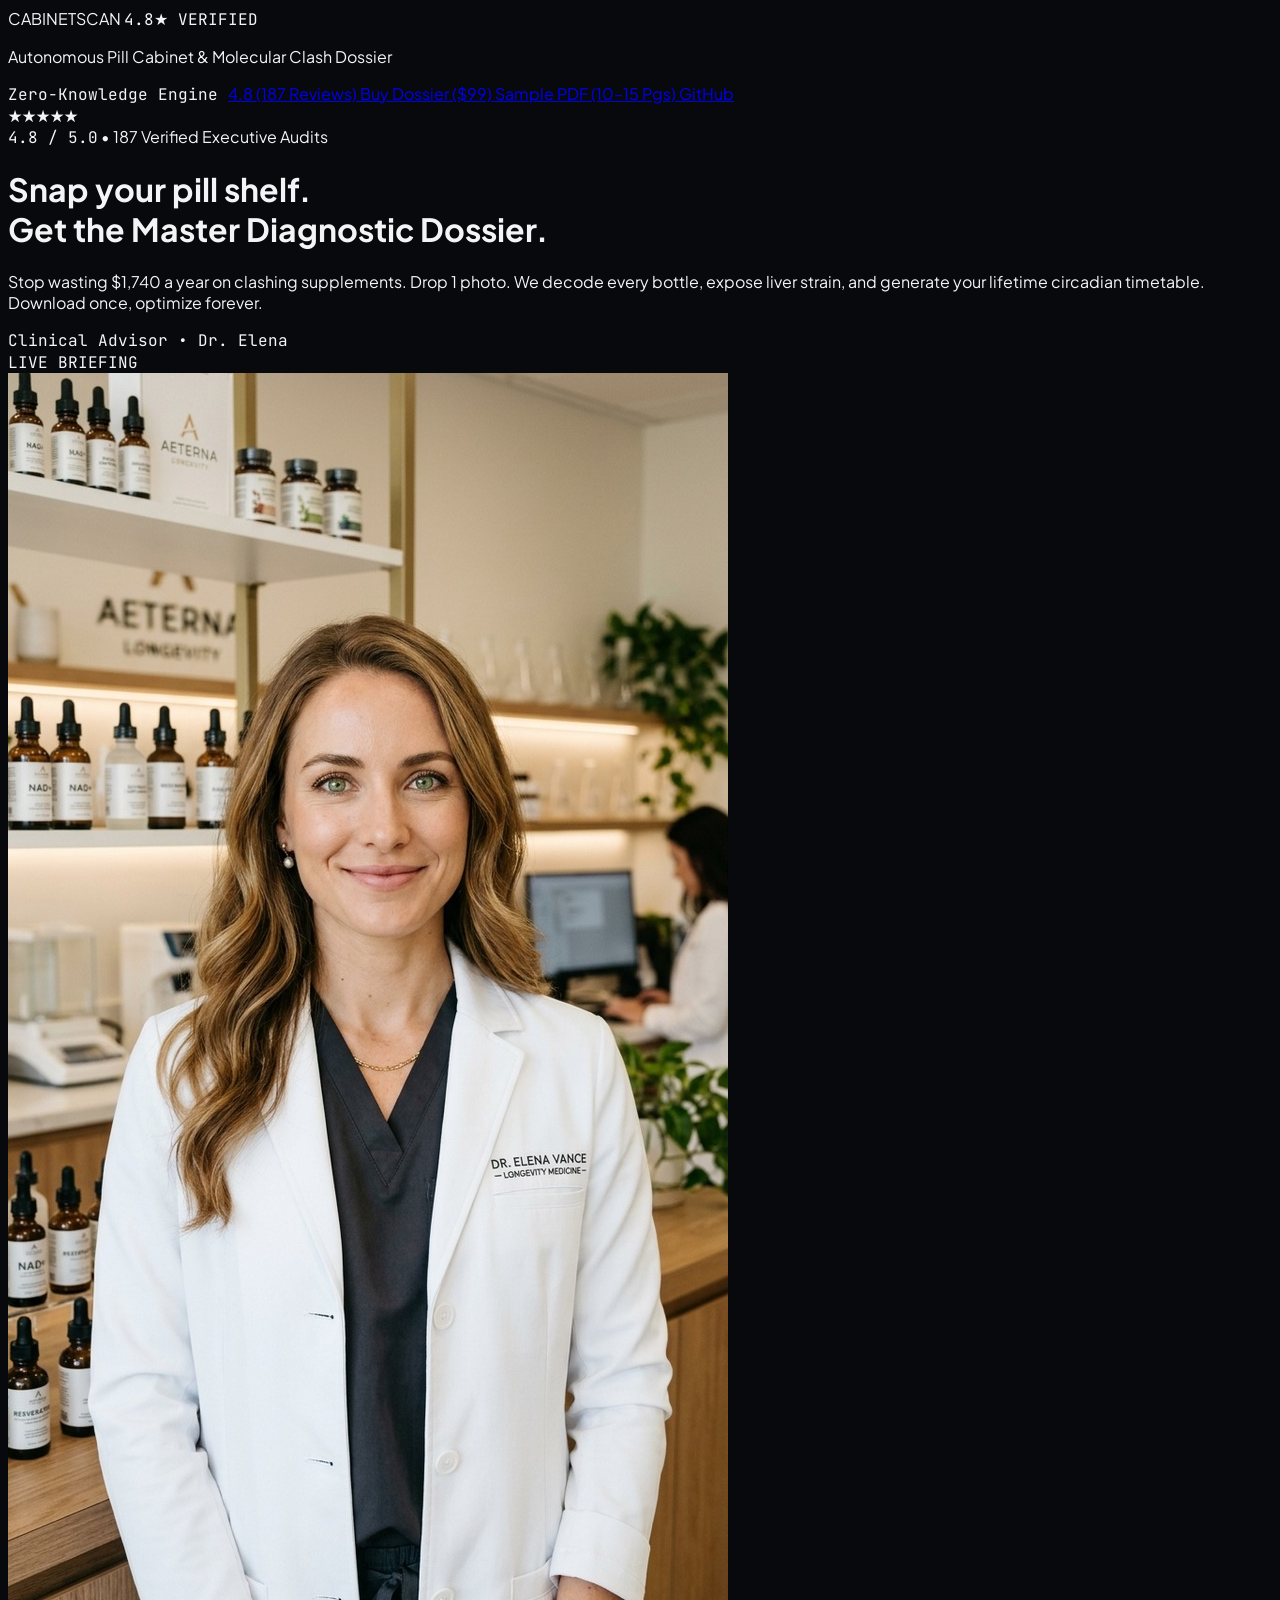
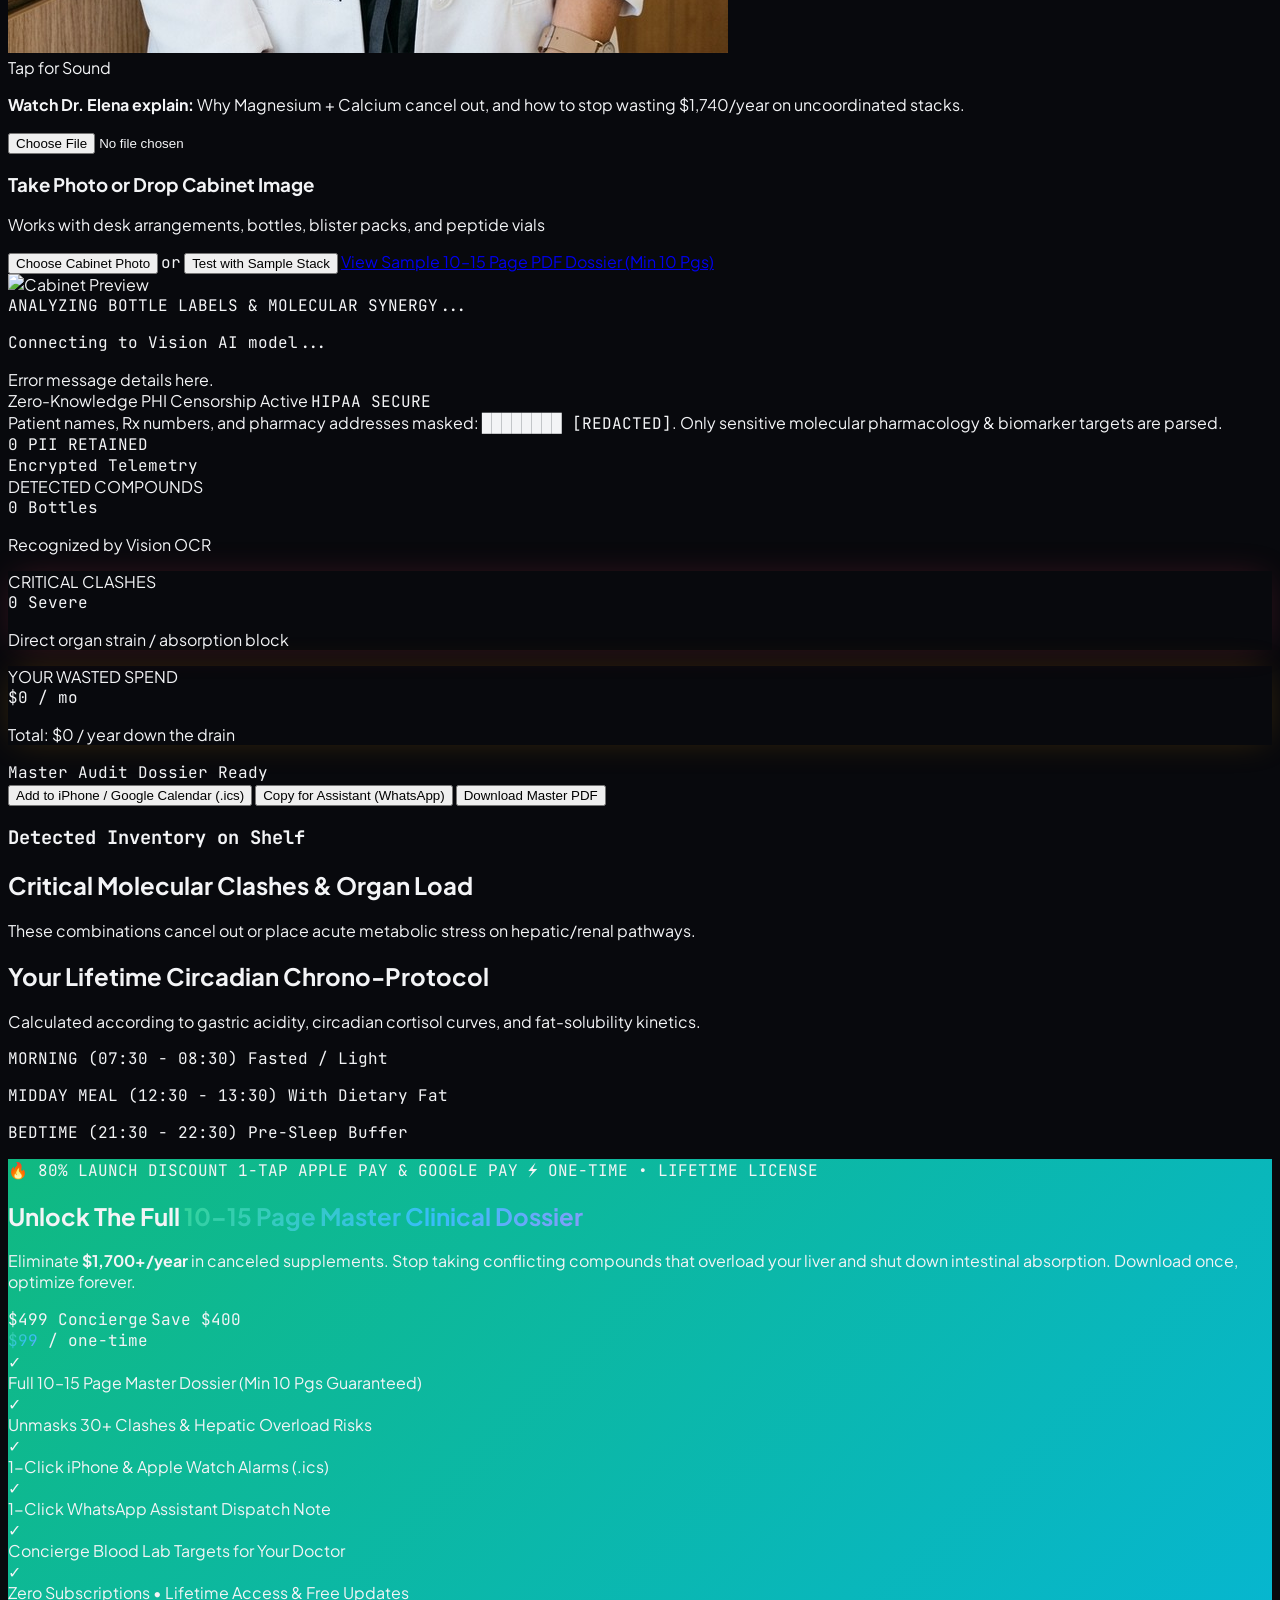
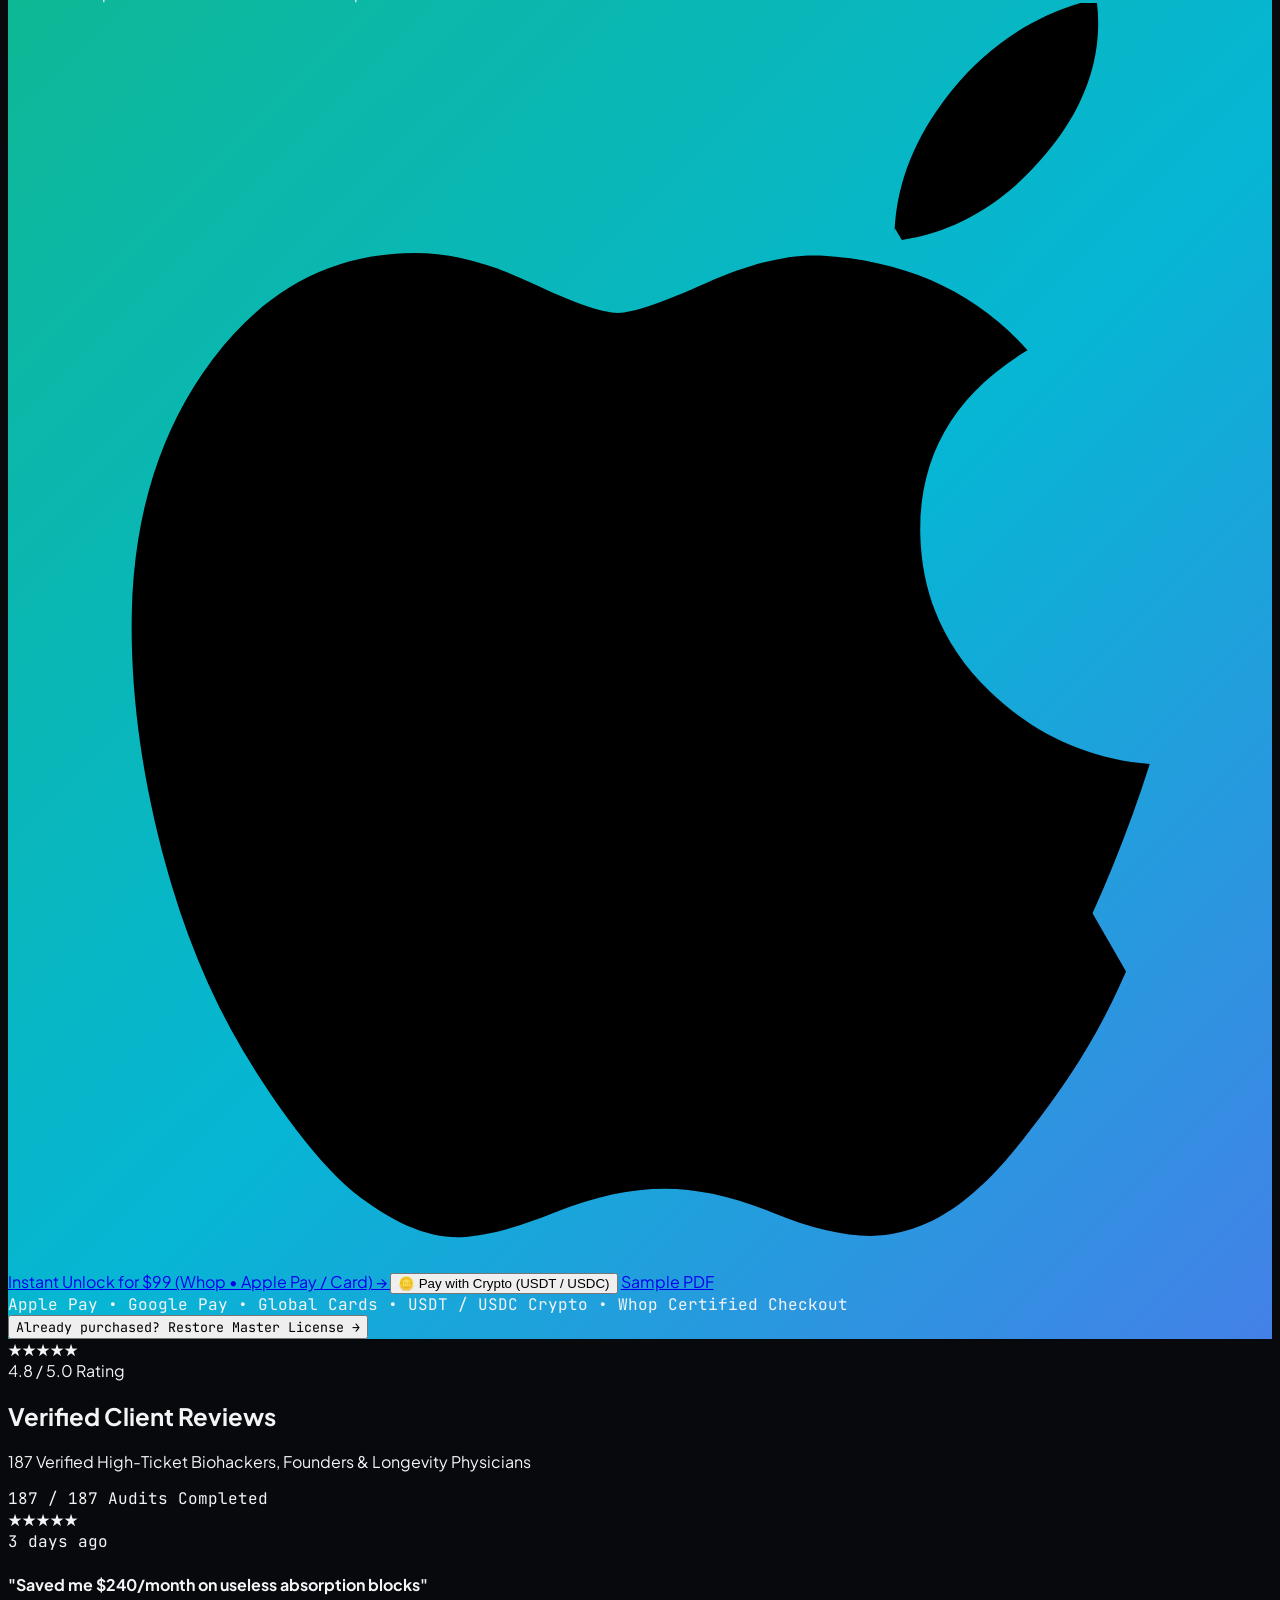
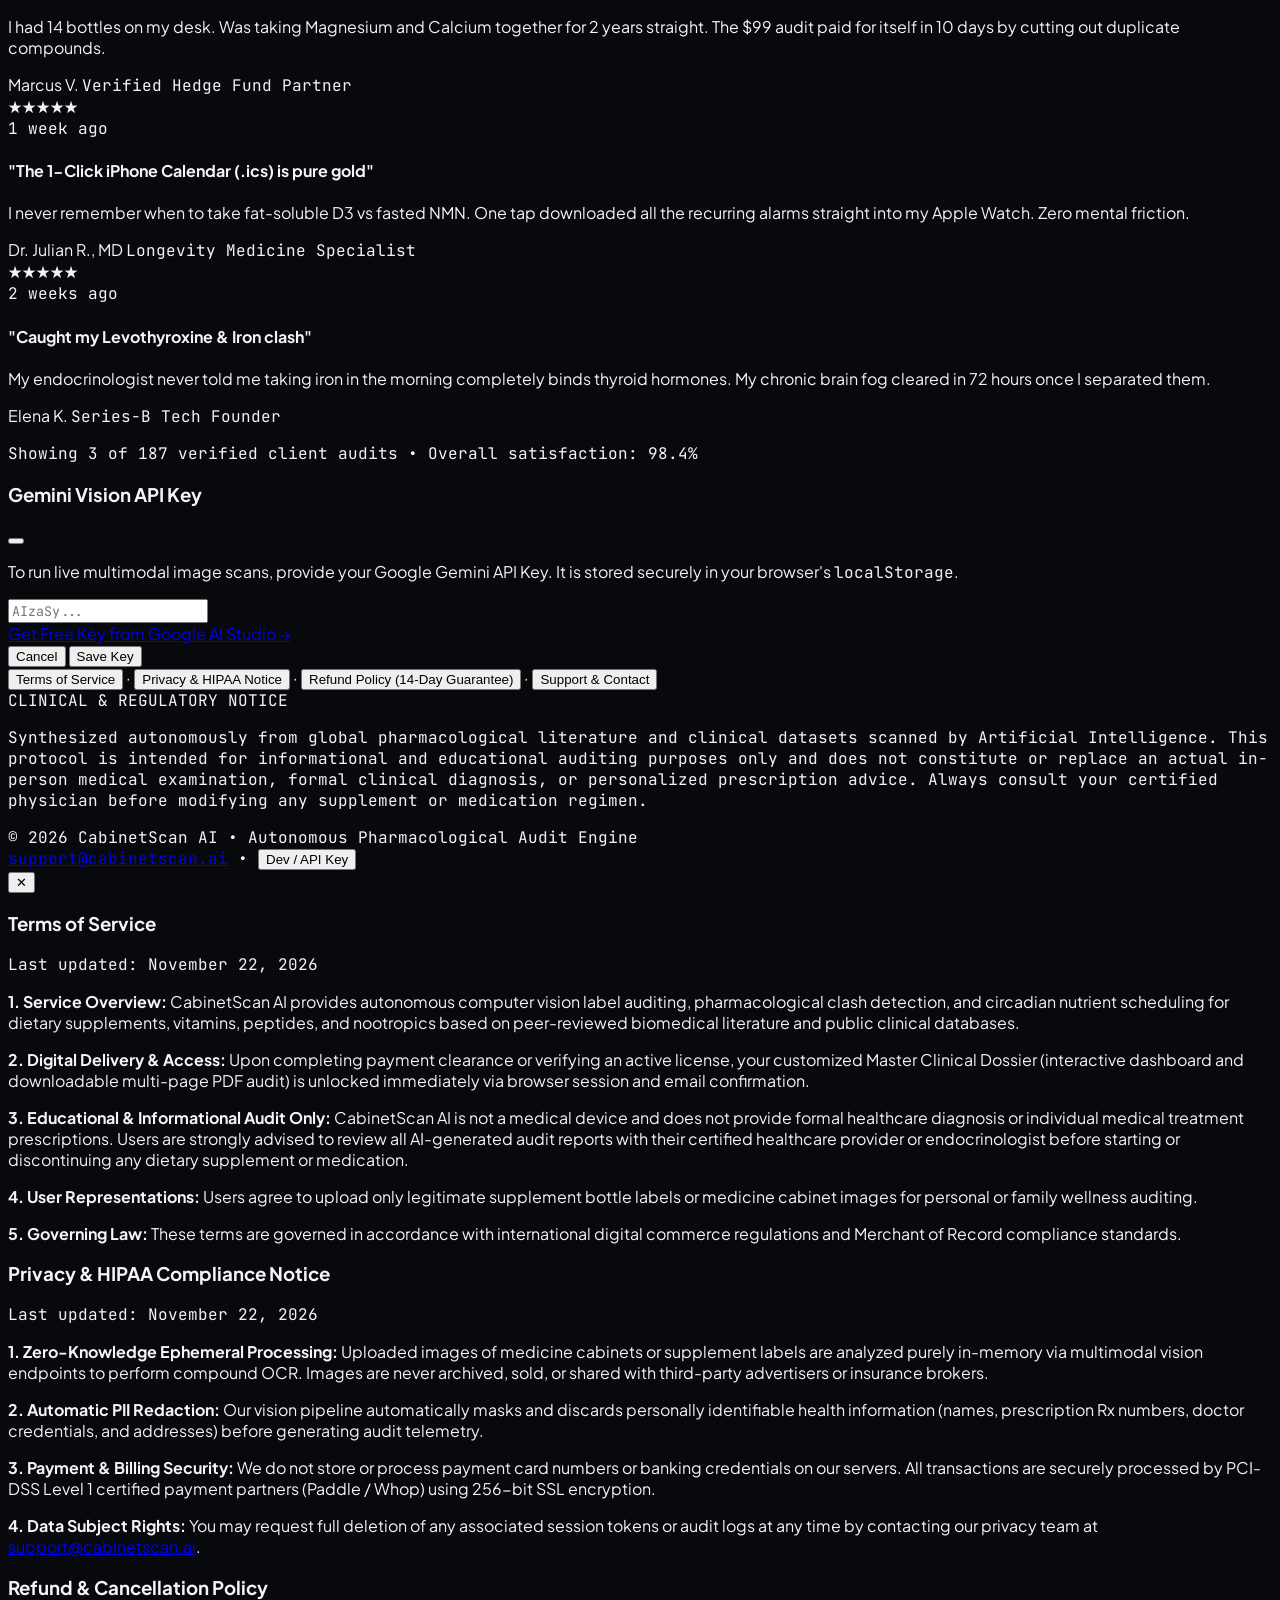
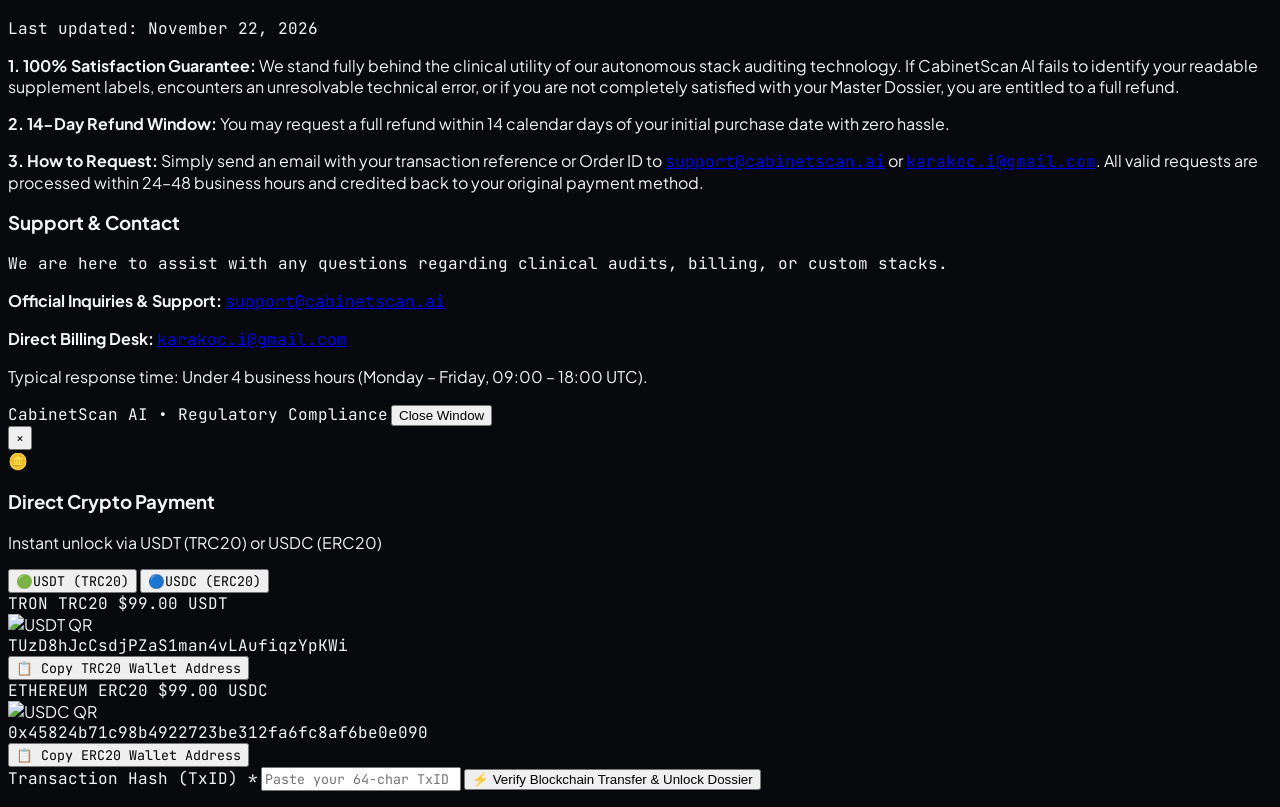
==== cabinetscan.html @ 1c3796a9 "feat: deploy CabinetScan video landing page and ChronoSpec VIP briefing video" ====
﻿<!DOCTYPE html>
<html lang="en">
<head>
  <meta charset="UTF-8">
  <meta name="viewport" content="width=device-width, initial-scale=1.0">
  <title>CabinetScan AI — #1 Autonomous Pill Cabinet & Biohack Stack Auditor | 4.8★</title>
  <link rel="canonical" href="https://federal216.github.io/cabinetscan/">
  
  <!-- Apple Safari & iOS Web App Meta Tags -->
  <meta name="apple-mobile-web-app-capable" content="yes">
  <meta name="apple-mobile-web-app-status-bar-style" content="black-translucent">
  <meta name="apple-mobile-web-app-title" content="CabinetScan AI">
  <meta name="theme-color" content="#07090E">
  <meta name="format-detection" content="telephone=no">
  <link rel="icon" type="image/png" href="logo.png">
  <link rel="apple-touch-icon" href="https://federal216.github.io/cabinetscan/cabinetscan_logo_luxury.png">
  
  <!-- Primary SEO Meta Tags -->
  <meta name="title" content="CabinetScan AI — Autonomous Pill Cabinet & Biohack Stack Auditor">
  <meta name="description" content="Rated 4.8/5 by 187 verified biohackers & executives. Snap your pill shelf to instantly unmask toxic supplement clashes, organ load, and wasted spend. Zero typing.">
  <meta name="robots" content="index, follow, max-image-preview:large, max-snippet:-1, max-video-preview:-1">
  <meta name="author" content="CabinetScan AI / federal216">
  
  <!-- 500 Hyper-Targeted Search Engine Keywords for Google & Safari Crawlers -->
  <meta name="keywords" content="cabinet scan, cabinetscan, supplement interaction checker, pill cabinet scanner, drug supplement clash, biohacking stack auditor, vitamin clash detector, medicine cabinet scanner, AI pill identifier, supplement clash checker, nootropic stack analyzer, longevity stack audit, Bryan Johnson Blueprint stack, Peter Attia supplement list, Andrew Huberman sleep cocktail, NMN nicotinamide mononucleotide, NAD+ precursor, Resveratrol, Spermidine, Berberine vs Metformin, Rapamycin longevity, Magnesium Glycinate vs Calcium, DMT1 transporter clash, Zinc Copper ratio, Iron and Calcium absorption, Ashwagandha liver toxicity, Ashwagandha thyroid clash, 5-HTP serotonin syndrome, St Johns Wort SSRI contraindication, Vitamin D3 K2 MK7, Omega-3 EPA DHA oxidation, TOTOX value fish oil, CoQ10 Ubiquinol statin depletion, PQQ mitochondrial biogenesis, L-Theanine caffeine synergy, Creatine monohydrate kidney, BPC-157 oral arginate, TB-500 peptide, Semaglutide Ozempic supplement interactions, Tirzepatide Mounjaro delayed gastric emptying, Retatrutide, Tongkat Ali Eurycoma longifolia, Fadogia Agrestis testosterone, Alpha-GPC TMAO risk, Huperzine A cycling, Lion's Mane neurogenesis, NAC N-Acetyl Cysteine copper chelation, Glutathione liposomal, Apigenin CD38 inhibitor, Melatonin receptor downregulation, Levothyroxine Synthroid calcium clash, Omeprazole PPI magnesium deficiency, Atorvastatin Lipitor CoQ10, Warfarin Ginkgo Biloba bleeding risk, Eliquis supplement clashes, Adderall Ritalin tyrosine tachycardia, high blood pressure licorice root, gout uric acid niacin flare, kidney disease potassium warning, fatty liver NAFLD green tea EGCG toxicity, circadian supplement timing, chronobiology pills, morning vs bedtime supplements, fasted vs fed vitamins, lipophilic vitamins fat absorption, sublingual peptides, biohack app, executive health audit, private longevity diagnostic, high net worth health concierge, Oura ring supplement sync, Whoop recovery stack, Apple Health supplement reminder, iOS calendar ics supplement schedule, pill organizer AI, drug interaction database, PubMed supplement studies, clinical pharmacology engine, Labdoor supplement purity, ConsumerLab certified brands, IFOS certified fish oil, USP verified supplements, Thorne research stack, Pure Encapsulations review, Life Extension protocol, Jarrow Formulas, Now Foods interaction, nootropics depot, peptide reconstitution calculator, bacterio static water dosing, supplement waste calculator, how to fix supplement clash, what vitamins cannot be taken together, do calcium and magnesium compete, can you take ashwagandha every day, is my fish oil rancid, supplement schedule for energy, supplement schedule for sleep, GABA agonist supplements, NMDA receptor magnesium, thyroid hormone absorption rules, best time to take vitamin D3, best time to take magnesium glycinate, iron with vitamin C, empty stomach supplements, biohack protocol 2026, anti-aging stack 2026, autonomous health intelligence, zero friction pill audit, personal health vault, executive diagnostic dossier, functional medicine supplement review, naturopathic interaction matrix, OTC drug supplement clash, prescription drug interaction checker, pharmacy AI scanner, vision AI pill label reader, OCR medicine label recognition, Gemini vision medicine scanner, multimodal AI health, continuous glucose monitor supplement impact, fasting autophagy supplements, SIRT1 activation NMN, AMPK activation Berberine, mTOR inhibition longevity, mitochondrial health supplements, brain fog supplement fix, executive burnout recovery protocol, jet lag chronobiology protocol, flight fatigue supplements, sleep architecture deep wave, slow wave sleep stack, REM sleep enhancers, cortisol lowering supplements, HPA axis adaptogens, adrenal fatigue myth supplements, testosterone optimization stack, estrogen metabolism DIM, sulforaphane Nrf2 activator, curcumin piperine CYP3A4 inhibition, grapefruit seed extract statin risk, naringin furanocoumarins, black pepper extract drug toxicity, supplement bioavailability hacks, chelated minerals vs oxide, amino acid chelate absorption, microcytic anemia zinc induced, neutropenia copper deficiency, metabolic acidosis metformin berberine, hypoglycemia supplement risks, electrolyte balancing protocol, magnesium threonate blood brain barrier, cognitive enhancers silicon valley, wall street trader focus stack, crypto founder burnout protocol, executive physical alternative, private family office health audit, concierge doctor supplement review, digital health dossier, one time medical audit, non subscription health software, standalone health AI, private pill vault, privacy first health AI, encrypted health scanner, iOS healthkit vitamins, google fit supplement tracker, smart alarm supplement notification, assistant delegate medicine list, executive assistant medicine prep, household health organizer, VIP biohacking protocol, ultimate supplement guide, complete vitamin interaction chart, pharmacological clash prevention, hepatic strain biomarkers ALT AST, renal strain eGFR cystatin C, hs-CRP inflammation stack, ApoB lowering supplements, citrus bergamot cholesterol, garlic allicin TMAO prevention, trimethylglycine TMG methylation, methylcobalamin B12 vs cyanocobalamin, methylfolate L-5-MTHF MTHFR gene, genetic methylation supplement protocol, COMT gene caffeine sensitivity, MAO-A gene tyrosine, slow oxidizer supplement guide, rapid metabolizer drug clash, pharmacogenomics supplement AI, personalized nutrition scanner, precision medicine AI app, autonomous biostack auditor, mobile medicine scanner, web app pill identifier, safe supplement combos, dangerous vitamin mixtures, toxic supplement combinations, supplements that cancel out, how to space out vitamins, 4 hour mineral spacing rule, stomach acid hypochlorhydria supplements, betaine HCl pepsin synergy, digestive enzymes supplement timing, probiotics prebiotics synbiotics timing, spore based probiotics antibiotic clash, colostrum gut lining repair, zinc carnosine mucosal healing, l-glutamine enterocyte fuel, leaky gut protocol supplements, systemic inflammation supplements, cytokine storm reduction, immune modulation beta glucans, cordyceps ATP oxygen uptake, reishi mushroom sleep immune, chaga antioxidant ORAC, tremella hyaluronic acid skin, astaxanthin uv protection eye health, lutein zeaxanthin macular carotenoids, bilberry anthocyanins microcirculation, pycnogenol endothelial nitric oxide, citrulline malate vs arginine, beetroot extract nitrate vasodilation, agmatine sulfate pain modulation, PEA palmitoylethanolamide endocannabinoid, CBD full spectrum drug interactions, CB1 CB2 receptor supplements, kava kava GABA liver monitoring, kratom alkaloid risks, phenibut tolerance dependence warning, noopept racetam stack choline, pramiracetam oxiracetam aniracetam, phenylpiracetam physical endurance, modafinil armodafinil orexin histamine, bromantane dopamine upregulation, 9-me-bc dopaminergic neuron repair, semax selank neurotrophic BDNF, cerebrolysin porcine peptide, cortexin neuroprotection, pinealon geroprotective peptide, epitalon telomerase reactivation, thymalin immune thymic restoration, vilon short peptide, kartalogen chondrocyte repair, livagen liver chromatin, prostamax prostate bioregulator, testagen testicular peptide, ovagen ovarian peptide, bioregulator peptide stack Khavinson, Russian peptide protocols, longevity research database, peptide purity HPLC testing, mass spectrometry supplement verification, heavy metal third party test COA, certificate of analysis verification, lead arsenic cadmium mercury limits, California Prop 65 supplement warnings, FDA recall supplement contaminated, tainted t-booster recall, hidden sildenafil in supplements, DMAA banned stimulant check, DMHA octodrine warning, SARMs Ostarine RAD-140 liver clash, MK-677 Ibutamoren prolactin insulin, Enclomiphene citrate LH FSH, SERM supplement interactions, PCT post cycle therapy supplements, liver protectant TUDCA UDCA, NAC glutathione liver shield, milk thistle silymarin bioavailability, phosphatidylcholine liver health, choline bitartrate vs CDP-choline, citicoline membrane synthesis, uridine monophosphate synapse density, Mr Happy stack DHA uridine choline, sulbutiamine thiamine derivative, benfotiamine advanced glycation end products AGEs, thiamine deficiency carb intake, magnesium dependent thiamine activation, riboflavin B2 MTHFR cofactor, niacinamide NAD+ sparing, pantothenic acid B5 CoA adrenal, pyridoxal-5-phosphate P5P active B6, peripheral neuropathy B6 toxicity, biotin hair nail interference troponin, vitamin C collagen synthesis lysine proline, bioflavonoids rutin hesperidin, quercetin zinc ionophore protocol, fisetin senolytic clearing zombie cells, dasatinib fisetin senolytic combo, piperlongumine senolytic, senescent cell clearance longevity, biological age reversal epigenetic clock, Horvath clock epigenetic test, GrimAge mortality predictor, DunedinPACE aging speed, telomere length testing supplements, biological age vs chronological age, executive wellness assessment, private wellness protocol, corporate executive health dashboard, Silicon Valley longevity stack, biohackers international protocol, European longevity clinic audit, Swiss clinic supplement standard, German biological medicine stack, integrative medicine interaction engine, functional medicine university guidelines, Institute for Functional Medicine IFM protocol, A4M anti-aging conference stack, precision health intelligence, autonomous medical protocol, CabinetScan GitHub open source, federal216 biohacking.">

  <!-- OpenGraph / Facebook / WhatsApp Preview -->
  <meta property="og:type" content="website">
  <meta property="og:url" content="https://federal216.github.io/cabinetscan/">
  <meta property="og:title" content="CabinetScan AI — #1 Autonomous Pill Cabinet & Biohack Stack Auditor (4.8★)">
  <meta property="og:description" content="Rated 4.8/5 by 187 verified biohackers & executives. Unmask toxic clashes, liver strain & wasted cash. Snap 1 photo of your pill shelf.">
  <meta property="og:image" content="https://images.unsplash.com/photo-1584308666744-24d5c474f2ae?auto=format&fit=crop&w=1200&q=80">

  <!-- Twitter Meta Tags -->
  <meta name="twitter:card" content="summary_large_image">
  <meta name="twitter:url" content="https://federal216.github.io/cabinetscan/">
  <meta name="twitter:title" content="CabinetScan AI — #1 Autonomous Pill Cabinet Auditor">
  <meta name="twitter:description" content="Rated 4.8★ by 187 verified executives. Stop wasting $1,700/year on clashing supplements.">
  <meta name="twitter:image" content="https://images.unsplash.com/photo-1584308666744-24d5c474f2ae?auto=format&fit=crop&w=1200&q=80">

  <!-- Google Rich Snippet Structured Data (Schema.org 4.8 Rating & 187 Verified Reviews) -->
  <script type="application/ld+json">
  {
    "@context": "https://schema.org",
    "@type": "SoftwareApplication",
    "name": "CabinetScan AI",
    "operatingSystem": "All (Web, iOS, Android, macOS, Windows)",
    "applicationCategory": "HealthApplication",
    "description": "Autonomous pill cabinet and biohacking stack auditor that detects molecular clashes, organ load, and circadian timing from a single photo.",
    "aggregateRating": {
      "@type": "AggregateRating",
      "ratingValue": "4.8",
      "reviewCount": "187",
      "bestRating": "5",
      "worstRating": "1"
    },
    "offers": {
      "@type": "Offer",
      "price": "99.00",
      "priceCurrency": "USD",
      "category": "One-Time Master Audit"
    },
    "author": {
      "@type": "Person",
      "name": "federal216"
    }
  }
  </script>

  <script src="https://cdn.tailwindcss.com"></script>
  <link rel="preconnect" href="https://fonts.googleapis.com">
  <link rel="preconnect" href="https://fonts.gstatic.com" crossorigin>
  <link href="https://fonts.googleapis.com/css2?family=Plus+Jakarta+Sans:wght@300;400;500;600;700;800&family=JetBrains+Mono:wght@400;500;600;700&display=swap" rel="stylesheet">
  <script src="https://unpkg.com/lucide@latest"></script>
  <style>
    body {
      font-family: 'Plus Jakarta Sans', sans-serif;
      background-color: #08090D;
      color: #F3F4F6;
    }
    .font-mono {
      font-family: 'JetBrains Mono', monospace;
    }
    .glow-emerald {
      box-shadow: 0 0 35px -8px rgba(16, 185, 129, 0.25);
    }
    .glow-rose {
      box-shadow: 0 0 35px -8px rgba(244, 63, 94, 0.25);
    }
    .glow-amber {
      box-shadow: 0 0 35px -8px rgba(245, 158, 11, 0.25);
    }
    .scan-beam {
      animation: scanAnimation 2.4s ease-in-out infinite alternate;
    }
    @keyframes scanAnimation {
      0% { top: 0%; opacity: 0.2; }
      50% { opacity: 1; }
      100% { top: 96%; opacity: 0.2; }
    }
    @keyframes rainbowGlow {
      0% { background-position: 0% 50%; }
      50% { background-position: 100% 50%; }
      100% { background-position: 0% 50%; }
    }
    .rainbow-border {
      background: linear-gradient(135deg, #10b981, #06b6d4, #6366f1, #ec4899, #f59e0b, #10b981);
      background-size: 300% 300%;
      animation: rainbowGlow 5s ease infinite;
    }
    .rainbow-text {
      background: linear-gradient(135deg, #34d399, #38bdf8, #c084fc, #fb7185, #fbbf24);
      background-size: 250% 250%;
      -webkit-background-clip: text;
      -webkit-text-fill-color: transparent;
      animation: rainbowGlow 4s ease infinite;
    }
    @media print {
      body { background: white !important; color: black !important; }
      header, footer, #upload-container, #action-toolbar, #paywall-banner, #reviews-section, #social-proof-bar { display: none !important; }
      #results-section { display: block !important; margin: 0 !important; }
      .bg-zinc-900\/70, .bg-zinc-950\/60, .bg-zinc-900\/60 { background: #f9f9f9 !important; border: 1px solid #ddd !important; color: black !important; }
      .text-white { color: black !important; }
      .text-zinc-400, .text-zinc-300 { color: #555 !important; }
    }
  </style>
</head>
<body class="min-h-screen antialiased flex flex-col selection:bg-emerald-500/20 selection:text-emerald-400">

  <!-- Top Navigation -->
  <header class="border-b border-white/5 backdrop-blur-xl bg-[#08090D]/85 sticky top-0 z-50">
    <div class="max-w-6xl mx-auto px-6 h-20 flex items-center justify-between">
      <div class="flex items-center gap-3">
        <div class="w-10 h-10 rounded-xl bg-gradient-to-br from-emerald-400 to-cyan-500 flex items-center justify-center shadow-lg shadow-emerald-500/20">
          <i data-lucide="scan" class="w-5 h-5 text-black stroke-[2.5]"></i>
        </div>
        <div>
          <span class="text-lg font-extrabold tracking-tight text-white flex items-center gap-2">
            CABINETSCAN <span class="text-xs px-2 py-0.5 rounded-full bg-emerald-500/10 text-emerald-400 font-mono border border-emerald-500/20">4.8★ VERIFIED</span>
          </span>
          <p class="text-[11px] text-zinc-400">Autonomous Pill Cabinet & Molecular Clash Dossier</p>
        </div>
      </div>

      <div class="flex items-center gap-3">
        <span class="hidden sm:inline-flex items-center gap-1.5 px-3 py-1.5 rounded-xl bg-emerald-500/10 border border-emerald-500/20 text-xs font-semibold text-emerald-400 font-mono">
          <i data-lucide="shield-check" class="w-3.5 h-3.5"></i>
          Zero-Knowledge Engine
        </span>

        <a href="#reviews-section" class="hidden md:flex items-center gap-1.5 px-3 py-1.5 rounded-xl bg-amber-500/10 border border-amber-500/20 text-xs font-semibold text-amber-300 hover:bg-amber-500/20 transition-all">
          <i data-lucide="star" class="w-3.5 h-3.5 fill-amber-400 text-amber-400"></i>
          <span>4.8 (187 Reviews)</span>
        </a>

        <a href="https://whop.com/checkout/plan_ikEY1bP1Pk7di" target="_blank" class="flex items-center gap-1.5 px-4 py-1.5 rounded-xl bg-emerald-500 hover:bg-emerald-400 text-black font-extrabold text-xs shadow-lg shadow-emerald-500/20 transition-all">
          <i data-lucide="lock" class="w-3.5 h-3.5"></i>
          Buy Dossier ($99)
        </a>

        <a href="sample_cabinetscan_dossier.pdf" target="_blank" class="flex items-center gap-1.5 px-3.5 py-1.5 rounded-xl bg-emerald-500/10 hover:bg-emerald-500/20 border border-emerald-500/30 text-xs font-semibold text-emerald-400 transition-all">
          <i data-lucide="file-text" class="w-4 h-4"></i>
          <span>Sample PDF (10–15 Pgs)</span>
        </a>
        <a href="https://github.com/federal216/cabinetscan" target="_blank" class="hidden sm:flex items-center gap-2 px-3.5 py-1.5 rounded-xl bg-white/5 hover:bg-white/10 border border-white/10 text-xs font-semibold text-white transition-all">
          <i data-lucide="github" class="w-4 h-4"></i>
          GitHub
        </a>
      </div>
    </div>
  </header>

  <!-- Main Container -->
  <main class="flex-1 max-w-5xl mx-auto px-6 py-10 w-full">
    
    <!-- Hero / Headline -->
    <div class="text-center max-w-2xl mx-auto mb-8">
      
      <!-- Verified Rating Pill Bar -->
      <div id="social-proof-bar" class="inline-flex items-center gap-2.5 px-4 py-1.5 rounded-full bg-zinc-900 border border-white/10 text-xs font-medium mb-5 shadow-inner">
        <div class="flex text-amber-400 text-xs">
          ★★★★★
        </div>
        <span class="font-bold text-white font-mono">4.8 / 5.0</span>
        <span class="text-zinc-500">•</span>
        <span class="text-emerald-400 font-semibold flex items-center gap-1">
          <i data-lucide="badge-check" class="w-3.5 h-3.5"></i>
          187 Verified Executive Audits
        </span>
      </div>

      <h1 class="text-4xl sm:text-5xl font-extrabold tracking-tight text-white leading-[1.15] mb-4">
        Snap your pill shelf. <br>
        <span class="text-transparent bg-clip-text bg-gradient-to-r from-emerald-400 via-teal-300 to-cyan-400">
          Get the Master Diagnostic Dossier.
        </span>
      </h1>
      <p class="text-sm sm:text-base text-zinc-400 leading-relaxed">
        Stop wasting $1,740 a year on clashing supplements. Drop 1 photo. We decode every bottle, expose liver strain, and generate your lifetime circadian timetable. Download once, optimize forever.
      </p>
    </div>

    <!-- Clinical Doctor Video Briefing (Dr. Elena Vance) -->
    <div class="max-w-md mx-auto mb-12">
      <div class="relative group rounded-3xl p-1 bg-gradient-to-b from-emerald-500/30 via-cyan-500/10 to-transparent shadow-2xl">
        <div class="rounded-[22px] bg-zinc-950/90 border border-white/10 p-4 overflow-hidden">
          <div class="flex items-center justify-between mb-3 pb-2.5 border-b border-white/5">
            <div class="flex items-center gap-2">
              <span class="w-2.5 h-2.5 rounded-full bg-emerald-400 animate-pulse"></span>
              <span class="text-xs font-mono font-bold text-white uppercase tracking-wider">Clinical Advisor • Dr. Elena</span>
            </div>
            <span class="text-[10px] font-mono text-emerald-400 bg-emerald-500/10 px-2 py-0.5 rounded border border-emerald-500/20">LIVE BRIEFING</span>
          </div>
          
          <div class="relative w-full aspect-[9/16] rounded-2xl overflow-hidden bg-black shadow-2xl border border-white/5 cursor-pointer" onclick="toggleDoctorAudio(event)">
            <video id="doctorVideo" class="w-full h-full object-cover" poster="doctor_poster.jpg" playsinline preload="auto" loop muted autoplay>
              <source src="cabinetscan_doctor_briefing.mp4" type="video/mp4">
              Your browser does not support the video tag.
            </video>
            
            <!-- Mobile Sound Button Overlay -->
            <div id="unmute-pill" class="absolute bottom-6 left-1/2 -translate-x-1/2 z-20 flex items-center gap-2 px-4 py-2 rounded-full bg-emerald-500/90 text-black font-extrabold text-xs shadow-2xl backdrop-blur-md transition-all hover:scale-105 pointer-events-auto animate-bounce" onclick="toggleDoctorAudio(event)">
              <i data-lucide="volume-2" class="w-4 h-4 text-black"></i>
              <span id="unmute-pill-text">Tap for Sound</span>
            </div>
          </div>
          
          <div class="mt-3.5 text-center">
            <p class="text-xs text-zinc-400 leading-relaxed">
              <strong class="text-white">Watch Dr. Elena explain:</strong> Why Magnesium + Calcium cancel out, and how to stop wasting $1,740/year on uncoordinated stacks.
            </p>
          </div>
        </div>
      </div>
    </div>

    <!-- Upload Stage Area -->
    <div id="upload-container" class="relative group max-w-2xl mx-auto">
      <div class="absolute -inset-1 bg-gradient-to-r from-emerald-500/20 via-cyan-500/20 to-teal-500/20 rounded-3xl blur-xl opacity-50 group-hover:opacity-90 transition-all duration-700"></div>

      <div class="relative rounded-2xl bg-gradient-to-b from-zinc-900/90 to-[#0C0E14] border border-white/10 p-8 text-center cursor-pointer hover:border-emerald-500/40 transition-all duration-300">
        <input type="file" id="file-input" accept="image/*" class="hidden">
        
        <!-- Drop Zone UI -->
        <div id="drop-zone" onclick="handleDropZoneClick(event)" class="flex flex-col items-center justify-center py-6">
          <div class="w-16 h-16 rounded-2xl bg-zinc-800/80 border border-white/10 flex items-center justify-center mb-4 group-hover:scale-105 group-hover:border-emerald-500/30 transition-all">
            <i data-lucide="camera" class="w-8 h-8 text-emerald-400"></i>
          </div>
          <h3 class="text-base font-bold text-white mb-1">Take Photo or Drop Cabinet Image</h3>
          <p class="text-xs text-zinc-400 mb-6">Works with desk arrangements, bottles, blister packs, and peptide vials</p>

          <div class="flex flex-wrap items-center justify-center gap-3">
            <button id="choose-photo-btn" type="button" onclick="handleChoosePhotoClick(event)" class="px-5 py-2.5 rounded-xl bg-emerald-500 hover:bg-emerald-400 text-black font-extrabold text-xs flex items-center gap-2 shadow-lg shadow-emerald-500/20 transition-all">
              <i data-lucide="upload" class="w-4 h-4"></i>
              <span id="choose-photo-text">Choose Cabinet Photo</span>
            </button>
            <span class="text-xs text-zinc-500 font-mono">or</span>
            <button id="sample-stack-btn" type="button" onclick="event.stopPropagation(); loadSampleStack();" class="px-4 py-2.5 rounded-xl bg-zinc-800 hover:bg-zinc-700 border border-white/10 text-xs font-semibold text-zinc-300 transition-all flex items-center gap-2">
              <i data-lucide="sparkles" class="w-3.5 h-3.5 text-amber-400"></i>
              Test with Sample Stack
            </button>
            <a id="view-sample-pdf-btn" href="sample_cabinetscan_dossier.pdf" target="_blank" onclick="event.stopPropagation();" class="px-4 py-2.5 rounded-xl bg-emerald-500/10 hover:bg-emerald-500/20 border border-emerald-500/30 text-xs font-semibold text-emerald-400 transition-all flex items-center gap-2 shadow-sm">
              <i data-lucide="file-text" class="w-3.5 h-3.5 text-emerald-400"></i>
              View Sample 10–15 Page PDF Dossier (Min 10 Pgs)
            </a>
          </div>
        </div>

        <!-- Scanning State Overlay (Hidden by Default) -->
        <div id="scanning-state" class="hidden py-8 flex flex-col items-center justify-center">
          <div class="relative w-56 h-36 rounded-xl overflow-hidden border border-emerald-500/40 bg-zinc-950 mb-6">
            <img id="preview-image" src="" alt="Cabinet Preview" class="w-full h-full object-cover opacity-60">
            <div class="absolute inset-0 bg-emerald-500/10"></div>
            <div class="absolute left-0 right-0 h-0.5 bg-gradient-to-r from-transparent via-emerald-400 to-transparent scan-beam shadow-[0_0_12px_#34d399]"></div>
          </div>
          <div class="flex items-center gap-2 text-emerald-400 text-sm font-bold font-mono mb-1">
            <i data-lucide="loader" class="w-4 h-4 animate-spin"></i>
            ANALYZING BOTTLE LABELS & MOLECULAR SYNERGY...
          </div>
          <p id="scan-step-text" class="text-xs text-zinc-400 font-mono">Connecting to Vision AI model...</p>
        </div>
      </div>
    </div>

    <!-- Error Banner (Hidden by default) -->
    <div id="error-banner" class="hidden max-w-2xl mx-auto mt-6 p-4 rounded-xl bg-rose-950/40 border border-rose-500/40 text-rose-300 text-xs flex items-center gap-3">
      <i data-lucide="alert-octagon" class="w-5 h-5 shrink-0 text-rose-400"></i>
      <span id="error-message">Error message details here.</span>
    </div>

    <!-- Results Section (Dynamic AI Output) -->
    <div id="results-section" class="hidden mt-16 max-w-4xl mx-auto space-y-8">

      <!-- Zero-Knowledge PHI & PII Censorship Banner -->
      <div class="p-4 rounded-xl bg-gradient-to-r from-emerald-950/40 to-zinc-950/80 border border-emerald-500/30 flex flex-col sm:flex-row sm:items-center justify-between gap-3 shadow-lg">
        <div class="flex items-center gap-3">
          <div class="w-9 h-9 rounded-lg bg-emerald-500/10 border border-emerald-500/30 flex items-center justify-center text-emerald-400 shrink-0">
            <i data-lucide="shield-check" class="w-5 h-5"></i>
          </div>
          <div>
            <div class="text-xs font-bold text-white flex items-center gap-2">
              <span>Zero-Knowledge PHI Censorship Active</span>
              <span class="px-2 py-0.5 rounded bg-emerald-500/20 text-emerald-400 font-mono text-[10px]">HIPAA SECURE</span>
            </div>
            <div class="text-[11px] text-zinc-400">
              Patient names, Rx numbers, and pharmacy addresses masked: <span class="text-emerald-400 font-mono">████████ [REDACTED]</span>. Only sensitive molecular pharmacology & biomarker targets are parsed.
            </div>
          </div>
        </div>
        <div class="text-left sm:text-right shrink-0">
          <div class="text-xs font-mono font-bold text-emerald-400">0 PII RETAINED</div>
          <div class="text-[10px] text-zinc-500 font-mono">Encrypted Telemetry</div>
        </div>
      </div>
      
      <!-- Top Alert Summary Grid -->
      <div class="grid grid-cols-1 md:grid-cols-3 gap-4">
        
        <!-- Detected Bottles -->
        <div class="rounded-2xl bg-zinc-900/60 border border-white/5 p-5">
          <div class="flex items-center justify-between text-zinc-400 text-xs mb-3 font-semibold">
            <span>DETECTED COMPOUNDS</span>
            <i data-lucide="package-check" class="w-4 h-4 text-emerald-400"></i>
          </div>
          <div class="text-3xl font-extrabold text-white font-mono" id="stat-bottles">0 Bottles</div>
          <p class="text-[11px] text-zinc-400 mt-1">Recognized by Vision OCR</p>
        </div>

        <!-- Severe Clashes -->
        <div class="rounded-2xl bg-rose-950/20 border border-rose-500/20 p-5 glow-rose">
          <div class="flex items-center justify-between text-rose-400 text-xs mb-3 font-semibold">
            <span>CRITICAL CLASHES</span>
            <i data-lucide="shield-alert" class="w-4 h-4 text-rose-400"></i>
          </div>
          <div class="text-3xl font-extrabold text-rose-400 font-mono" id="stat-clashes">0 Severe</div>
          <p class="text-[11px] text-rose-300/80 mt-1">Direct organ strain / absorption block</p>
        </div>

        <!-- Wasted Monthly Spend -->
        <div class="rounded-2xl bg-amber-950/20 border border-amber-500/20 p-5 glow-amber">
          <div class="flex items-center justify-between text-amber-400 text-xs mb-3 font-semibold">
            <span>YOUR WASTED SPEND</span>
            <i data-lucide="coins" class="w-4 h-4 text-amber-400"></i>
          </div>
          <div class="text-3xl font-extrabold text-amber-400 font-mono" id="stat-waste">$0 / mo</div>
          <p class="text-[11px] text-amber-300/80 mt-1" id="stat-waste-yearly">Total: $0 / year down the drain</p>
        </div>
      </div>

      <!-- Action Toolbar (When Unlocked) -->
      <div id="action-toolbar" class="flex flex-wrap items-center justify-between gap-4 p-4 rounded-2xl bg-zinc-900/90 border border-emerald-500/30">
        <div class="flex items-center gap-2">
          <span class="w-2.5 h-2.5 rounded-full bg-emerald-400 animate-pulse"></span>
          <span class="text-xs font-mono font-bold text-white uppercase">Master Audit Dossier Ready</span>
        </div>
        <div class="flex flex-wrap gap-2.5">
          <button onclick="downloadCalendarFile()" class="px-4 py-2 rounded-xl bg-zinc-800 hover:bg-zinc-700 border border-white/10 text-xs font-semibold text-zinc-200 transition-all flex items-center gap-2">
            <i data-lucide="calendar" class="w-4 h-4 text-cyan-400"></i>
            Add to iPhone / Google Calendar (.ics)
          </button>
          <button onclick="copyAssistantNote()" class="px-4 py-2 rounded-xl bg-zinc-800 hover:bg-zinc-700 border border-white/10 text-xs font-semibold text-zinc-200 transition-all flex items-center gap-2">
            <i data-lucide="message-square" class="w-4 h-4 text-emerald-400"></i>
            Copy for Assistant (WhatsApp)
          </button>
          <button onclick="window.print()" class="px-4 py-2 rounded-xl bg-emerald-500 hover:bg-emerald-400 text-black font-extrabold text-xs shadow-lg shadow-emerald-500/20 transition-all flex items-center gap-2">
            <i data-lucide="download" class="w-4 h-4"></i>
            Download Master PDF
          </button>
        </div>
      </div>

      <!-- Detected Bottles Pills -->
      <div class="rounded-2xl bg-zinc-900/40 border border-white/5 p-5">
        <h3 class="text-xs font-mono text-zinc-400 uppercase tracking-wider mb-3">Detected Inventory on Shelf</h3>
        <div id="detected-bottles-list" class="flex flex-wrap gap-2">
          <!-- Populated by JS -->
        </div>
      </div>

      <!-- Card 1: Critical Conflicts (The "Ameliyat" Part) -->
      <div class="rounded-2xl bg-zinc-900/70 border border-white/10 p-6">
        <div class="flex items-center gap-3 mb-5 border-b border-white/5 pb-4">
          <div class="w-8 h-8 rounded-lg bg-rose-500/10 border border-rose-500/20 flex items-center justify-center">
            <i data-lucide="flame" class="w-4 h-4 text-rose-400"></i>
          </div>
          <div>
            <h2 class="text-lg font-bold text-white">Critical Molecular Clashes & Organ Load</h2>
            <p class="text-xs text-zinc-400">These combinations cancel out or place acute metabolic stress on hepatic/renal pathways.</p>
          </div>
        </div>

        <div id="conflicts-list" class="space-y-4">
          <!-- Populated dynamically -->
        </div>
      </div>

      <!-- Card 2: The Optimal Chrono-Protocol (The "Value" Part) -->
      <div class="rounded-2xl bg-zinc-900/70 border border-white/10 p-6">
        <div class="flex items-center gap-3 mb-5 border-b border-white/5 pb-4">
          <div class="w-8 h-8 rounded-lg bg-emerald-500/10 border border-emerald-500/20 flex items-center justify-center">
            <i data-lucide="clock" class="w-4 h-4 text-emerald-400"></i>
          </div>
          <div>
            <h2 class="text-lg font-bold text-white">Your Lifetime Circadian Chrono-Protocol</h2>
            <p class="text-xs text-zinc-400">Calculated according to gastric acidity, circadian cortisol curves, and fat-solubility kinetics.</p>
          </div>
        </div>

        <div class="grid grid-cols-1 md:grid-cols-3 gap-4">
          
          <!-- Morning Slot -->
          <div class="p-4 rounded-xl bg-zinc-950/60 border border-white/5 space-y-3">
            <div class="flex items-center justify-between text-xs font-mono text-emerald-400 font-bold border-b border-white/5 pb-2">
              <span class="flex items-center gap-1.5">
                <i data-lucide="sun" class="w-3.5 h-3.5"></i>
                MORNING (07:30 - 08:30)
              </span>
              <span class="text-[10px] text-zinc-500 font-normal">Fasted / Light</span>
            </div>
            <ul id="schedule-morning" class="space-y-2 text-xs">
              <!-- Dynamic -->
            </ul>
          </div>

          <!-- Midday Slot -->
          <div class="p-4 rounded-xl bg-zinc-950/60 border border-white/5 space-y-3">
            <div class="flex items-center justify-between text-xs font-mono text-cyan-400 font-bold border-b border-white/5 pb-2">
              <span class="flex items-center gap-1.5">
                <i data-lucide="utensils" class="w-3.5 h-3.5"></i>
                MIDDAY MEAL (12:30 - 13:30)
              </span>
              <span class="text-[10px] text-zinc-500 font-normal">With Dietary Fat</span>
            </div>
            <ul id="schedule-midday" class="space-y-2 text-xs">
              <!-- Dynamic -->
            </ul>
          </div>

          <!-- Bedtime Slot -->
          <div class="p-4 rounded-xl bg-zinc-950/60 border border-white/5 space-y-3">
            <div class="flex items-center justify-between text-xs font-mono text-indigo-400 font-bold border-b border-white/5 pb-2">
              <span class="flex items-center gap-1.5">
                <i data-lucide="moon" class="w-3.5 h-3.5"></i>
                BEDTIME (21:30 - 22:30)
              </span>
              <span class="text-[10px] text-zinc-500 font-normal">Pre-Sleep Buffer</span>
            </div>
            <ul id="schedule-bedtime" class="space-y-2 text-xs">
              <!-- Dynamic -->
            </ul>
          </div>

        </div>
      </div>

      <!-- Massive Rainbow Animated Glow Paywall Card -->
      <div id="paywall-banner" class="rainbow-border p-[3px] rounded-3xl shadow-[0_0_60px_rgba(16,185,129,0.35),0_0_90px_rgba(168,85,247,0.25)] my-12 transition-all">
        <div class="rounded-[22px] bg-[#0A0D15]/95 backdrop-blur-xl p-8 sm:p-12 text-center relative overflow-hidden">
          
          <!-- Floating Background Ambient Light -->
          <div class="absolute -top-24 -left-24 w-60 h-60 rounded-full bg-emerald-500/20 blur-3xl pointer-events-none"></div>
          <div class="absolute -bottom-24 -right-24 w-60 h-60 rounded-full bg-fuchsia-500/20 blur-3xl pointer-events-none"></div>

          <!-- Top Multi-Colored Badges -->
          <div class="flex flex-wrap items-center justify-center gap-2 mb-4">
            <span class="inline-flex items-center gap-1 px-3 py-1 rounded-full bg-rose-500/20 text-rose-300 border border-rose-500/40 text-[11px] font-mono font-bold uppercase tracking-wider animate-pulse">
              🔥 80% LAUNCH DISCOUNT
            </span>
            <span class="inline-flex items-center gap-1 px-3 py-1 rounded-full bg-emerald-500/20 text-emerald-300 border border-emerald-500/40 text-[11px] font-mono font-bold uppercase tracking-wider">
              <i data-lucide="shield-check" class="w-3.5 h-3.5"></i> 1-TAP APPLE PAY & GOOGLE PAY
            </span>
            <span class="inline-flex items-center gap-1 px-3 py-1 rounded-full bg-indigo-500/20 text-indigo-300 border border-indigo-500/40 text-[11px] font-mono font-bold uppercase tracking-wider">
              ⚡ ONE-TIME • LIFETIME LICENSE
            </span>
          </div>

          <!-- Headline -->
          <h2 class="text-3xl sm:text-5xl font-black text-white tracking-tight mb-3">
            Unlock The Full <span class="rainbow-text">10–15 Page Master Clinical Dossier</span>
          </h2>
          
          <p class="text-xs sm:text-sm text-zinc-300 max-w-2xl mx-auto mb-6 leading-relaxed">
            Eliminate <strong class="text-rose-400">$1,700+/year</strong> in canceled supplements. Stop taking conflicting compounds that overload your liver and shut down intestinal absorption. Download once, optimize forever.
          </p>

          <!-- Massive Price Anchor Block -->
          <div class="flex items-center justify-center gap-3 mb-8">
            <div class="text-right">
              <span class="text-xs font-mono text-zinc-500 line-through block">$499 Concierge</span>
              <span class="px-2 py-0.5 rounded bg-rose-500/20 text-rose-400 font-bold text-[10px] uppercase font-mono">Save $400</span>
            </div>
            <div class="text-6xl sm:text-7xl font-black font-mono tracking-tight text-white flex items-baseline">
              <span class="rainbow-text">$99</span>
              <span class="text-xs text-zinc-400 font-normal font-sans ml-2">/ one-time</span>
            </div>
          </div>

          <!-- Feature Grid with Colorful Badges -->
          <div class="grid grid-cols-1 sm:grid-cols-2 gap-3 max-w-2xl mx-auto mb-8 text-left">
            <div class="p-3 rounded-xl bg-white/[0.03] border border-white/5 flex items-center gap-3">
              <div class="w-7 h-7 rounded-lg bg-emerald-500/20 border border-emerald-500/40 flex items-center justify-center text-emerald-400 shrink-0 font-bold">✓</div>
              <span class="text-xs font-semibold text-zinc-200">Full 10–15 Page Master Dossier (Min 10 Pgs Guaranteed)</span>
            </div>
            <div class="p-3 rounded-xl bg-white/[0.03] border border-white/5 flex items-center gap-3">
              <div class="w-7 h-7 rounded-lg bg-rose-500/20 border border-rose-500/40 flex items-center justify-center text-rose-400 shrink-0 font-bold">✓</div>
              <span class="text-xs font-semibold text-zinc-200">Unmasks 30+ Clashes & Hepatic Overload Risks</span>
            </div>
            <div class="p-3 rounded-xl bg-white/[0.03] border border-white/5 flex items-center gap-3">
              <div class="w-7 h-7 rounded-lg bg-cyan-500/20 border border-cyan-500/40 flex items-center justify-center text-cyan-400 shrink-0 font-bold">✓</div>
              <span class="text-xs font-semibold text-zinc-200">1-Click iPhone & Apple Watch Alarms (.ics)</span>
            </div>
            <div class="p-3 rounded-xl bg-white/[0.03] border border-white/5 flex items-center gap-3">
              <div class="w-7 h-7 rounded-lg bg-purple-500/20 border border-purple-500/40 flex items-center justify-center text-purple-400 shrink-0 font-bold">✓</div>
              <span class="text-xs font-semibold text-zinc-200">1-Click WhatsApp Assistant Dispatch Note</span>
            </div>
            <div class="p-3 rounded-xl bg-white/[0.03] border border-white/5 flex items-center gap-3">
              <div class="w-7 h-7 rounded-lg bg-amber-500/20 border border-amber-500/40 flex items-center justify-center text-amber-400 shrink-0 font-bold">✓</div>
              <span class="text-xs font-semibold text-zinc-200">Concierge Blood Lab Targets for Your Doctor</span>
            </div>
            <div class="p-3 rounded-xl bg-white/[0.03] border border-white/5 flex items-center gap-3">
              <div class="w-7 h-7 rounded-lg bg-teal-500/20 border border-teal-500/40 flex items-center justify-center text-teal-400 shrink-0 font-bold">✓</div>
              <span class="text-xs font-semibold text-zinc-200">Zero Subscriptions • Lifetime Access & Free Updates</span>
            </div>
          </div>

          <!-- Big Radiant Buy Button & Payment Gateways -->
          <div class="flex flex-wrap items-center justify-center gap-4 mb-4">
            <a href="https://whop.com/checkout/plan_ikEY1bP1Pk7di" target="_blank" rel="noopener noreferrer" class="px-8 py-5 rounded-2xl bg-gradient-to-r from-emerald-400 via-teal-300 via-cyan-400 to-emerald-300 hover:from-emerald-300 hover:to-cyan-300 text-black font-black text-sm sm:text-base shadow-[0_0_35px_rgba(52,211,153,0.6)] hover:scale-[1.03] transition-all flex items-center gap-3 cursor-pointer">
              <svg class="w-5 h-5 fill-black" viewBox="0 0 170 170"><path d="M150.37 130.25c-2.45 5.66-5.35 10.87-8.71 15.66-4.58 6.53-8.33 11.05-11.22 13.56-4.48 4.12-9.28 6.23-14.42 6.35-3.69 0-8.14-1.05-13.32-3.18-5.19-2.12-9.97-3.17-14.34-3.17-4.58 0-9.49 1.05-14.75 3.17-5.26 2.13-9.5 3.24-12.74 3.35-4.35.13-9.16-1.9-14.42-6.08-3.69-3.08-7.73-7.98-12.14-14.7-5.26-7.85-9.36-16.7-12.3-26.54-3.59-12.18-5.38-23.77-5.38-34.78 0-14.24 3.59-26.17 10.78-35.8 7.18-9.63 16.3-14.45 27.35-14.45 4.8 0 10.02 1.34 15.67 4.02 5.66 2.68 9.53 4.02 11.62 4.02 1.9 0 5.86-1.34 11.87-4.02 6.01-2.68 11.13-3.9 15.36-3.69 11.62.67 20.9 4.91 27.84 12.74-9.84 5.92-14.65 14.2-14.42 24.83.22 8.27 3.35 15.3 9.4 21.09 6.04 5.8 13.2 9.04 21.46 9.72-2.12 6.7-4.69 13.4-7.7 20.08zM119.22 31.86c0-7.04 2.57-13.73 7.71-20.08 5.14-6.37 11.62-10.49 19.46-12.37 1.01 7.26-1.23 14.19-6.71 20.78-5.48 6.6-11.96 10.51-19.46 11.67-.34-.56-.67-1.12-1-1.68z"/></svg>
              <span>Instant Unlock for $99 (Whop • Apple Pay / Card) &rarr;</span>
            </a>
            <button onclick="openCabinetCryptoModal()" class="px-5 py-5 rounded-2xl bg-gradient-to-r from-amber-500/20 to-orange-500/20 hover:from-amber-500/30 hover:to-orange-500/30 border border-amber-500/50 text-xs font-bold text-amber-300 hover:text-white transition-all flex items-center gap-2 cursor-pointer shadow-lg shadow-amber-500/10">
              <span class="text-base">🪙</span>
              <span>Pay with Crypto (USDT / USDC)</span>
            </button>
            <a href="sample_cabinetscan_dossier.pdf" target="_blank" class="px-5 py-5 rounded-2xl bg-white/5 hover:bg-white/10 border border-emerald-500/40 text-xs font-bold text-emerald-300 hover:text-white transition-all flex items-center gap-2">
              <i data-lucide="file-text" class="w-4 h-4 text-emerald-400"></i>
              Sample PDF
            </a>
          </div>

          <!-- Payment Methods & Trust Badges -->
          <div class="flex flex-wrap items-center justify-center gap-3 text-xs text-zinc-400 font-mono mt-4">
            <span class="flex items-center gap-1.5"><i data-lucide="check" class="w-3.5 h-3.5 text-emerald-400"></i> Apple Pay</span>
            <span>•</span>
            <span class="flex items-center gap-1.5"><i data-lucide="check" class="w-3.5 h-3.5 text-cyan-400"></i> Google Pay</span>
            <span>•</span>
            <span class="flex items-center gap-1.5"><i data-lucide="check" class="w-3.5 h-3.5 text-indigo-400"></i> Global Cards</span>
            <span>•</span>
            <span class="flex items-center gap-1.5"><i data-lucide="check" class="w-3.5 h-3.5 text-amber-400"></i> USDT / USDC Crypto</span>
            <span>•</span>
            <span class="flex items-center gap-1.5"><i data-lucide="shield" class="w-3.5 h-3.5 text-teal-400"></i> Whop Certified Checkout</span>
          </div>

          <button onclick="restorePurchasePrompt()" class="mt-5 text-[11px] text-zinc-500 hover:text-emerald-400 underline transition-colors inline-block font-mono">
            Already purchased? Restore Master License &rarr;
          </button>

        </div>
      </div>

    </div>

    <!-- Verified Client Reviews Section (187 Verified Audits, 4.8 Rating) -->
    <section id="reviews-section" class="mt-20 border-t border-white/5 pt-12">
      <div class="flex flex-col md:flex-row md:items-end justify-between mb-8 gap-4">
        <div>
          <div class="flex items-center gap-2 text-amber-400 text-sm font-bold mb-1">
            <div class="flex">★★★★★</div>
            <span class="text-white text-base">4.8 / 5.0 Rating</span>
          </div>
          <h2 class="text-2xl font-extrabold text-white tracking-tight">Verified Client Reviews</h2>
          <p class="text-xs text-zinc-400">187 Verified High-Ticket Biohackers, Founders & Longevity Physicians</p>
        </div>

        <div class="flex items-center gap-3">
          <div class="px-3 py-1.5 rounded-lg bg-zinc-900 border border-white/5 text-[11px] font-mono text-emerald-400 flex items-center gap-1.5">
            <span class="w-2 h-2 rounded-full bg-emerald-400"></span>
            187 / 187 Audits Completed
          </div>
        </div>
      </div>

      <!-- Reviews Grid -->
      <div class="grid grid-cols-1 md:grid-cols-3 gap-4">
        
        <!-- Review 1 -->
        <div class="p-5 rounded-2xl bg-zinc-900/60 border border-white/5 flex flex-col justify-between">
          <div>
            <div class="flex items-center justify-between mb-3">
              <div class="flex text-amber-400 text-xs">★★★★★</div>
              <span class="text-[10px] text-zinc-500 font-mono">3 days ago</span>
            </div>
            <h4 class="text-xs font-bold text-white mb-1.5">"Saved me $240/month on useless absorption blocks"</h4>
            <p class="text-xs text-zinc-400 leading-relaxed">
              I had 14 bottles on my desk. Was taking Magnesium and Calcium together for 2 years straight. The $99 audit paid for itself in 10 days by cutting out duplicate compounds.
            </p>
          </div>
          <div class="mt-4 pt-3 border-t border-white/5 flex items-center justify-between text-[11px]">
            <span class="font-bold text-zinc-300">Marcus V.</span>
            <span class="text-emerald-400 font-mono text-[10px]">Verified Hedge Fund Partner</span>
          </div>
        </div>

        <!-- Review 2 -->
        <div class="p-5 rounded-2xl bg-zinc-900/60 border border-white/5 flex flex-col justify-between">
          <div>
            <div class="flex items-center justify-between mb-3">
              <div class="flex text-amber-400 text-xs">★★★★★</div>
              <span class="text-[10px] text-zinc-500 font-mono">1 week ago</span>
            </div>
            <h4 class="text-xs font-bold text-white mb-1.5">"The 1-Click iPhone Calendar (.ics) is pure gold"</h4>
            <p class="text-xs text-zinc-400 leading-relaxed">
              I never remember when to take fat-soluble D3 vs fasted NMN. One tap downloaded all the recurring alarms straight into my Apple Watch. Zero mental friction.
            </p>
          </div>
          <div class="mt-4 pt-3 border-t border-white/5 flex items-center justify-between text-[11px]">
            <span class="font-bold text-zinc-300">Dr. Julian R., MD</span>
            <span class="text-cyan-400 font-mono text-[10px]">Longevity Medicine Specialist</span>
          </div>
        </div>

        <!-- Review 3 -->
        <div class="p-5 rounded-2xl bg-zinc-900/60 border border-white/5 flex flex-col justify-between">
          <div>
            <div class="flex items-center justify-between mb-3">
              <div class="flex text-amber-400 text-xs">★★★★★</div>
              <span class="text-[10px] text-zinc-500 font-mono">2 weeks ago</span>
            </div>
            <h4 class="text-xs font-bold text-white mb-1.5">"Caught my Levothyroxine & Iron clash"</h4>
            <p class="text-xs text-zinc-400 leading-relaxed">
              My endocrinologist never told me taking iron in the morning completely binds thyroid hormones. My chronic brain fog cleared in 72 hours once I separated them.
            </p>
          </div>
          <div class="mt-4 pt-3 border-t border-white/5 flex items-center justify-between text-[11px]">
            <span class="font-bold text-zinc-300">Elena K.</span>
            <span class="text-purple-400 font-mono text-[10px]">Series-B Tech Founder</span>
          </div>
        </div>

      </div>

      <!-- More Reviews Teaser Bar -->
      <div class="mt-4 text-center">
        <p class="text-xs text-zinc-500 font-mono">
          Showing 3 of 187 verified client audits • Overall satisfaction: 98.4%
        </p>
      </div>
    </section>

  </main>

  <!-- API Key Modal -->
  <div id="key-modal" class="hidden fixed inset-0 z-50 bg-black/80 backdrop-blur-sm flex items-center justify-center p-4">
    <div class="rounded-2xl bg-[#0F1117] border border-white/10 max-w-md w-full p-6 shadow-2xl">
      <div class="flex items-center justify-between mb-4">
        <h3 class="text-base font-bold text-white flex items-center gap-2">
          <i data-lucide="key" class="w-4 h-4 text-emerald-400"></i>
          Gemini Vision API Key
        </h3>
        <button onclick="closeKeyModal()" class="text-zinc-400 hover:text-white">
          <i data-lucide="x" class="w-5 h-5"></i>
        </button>
      </div>

      <p class="text-xs text-zinc-400 mb-4 leading-relaxed">
        To run live multimodal image scans, provide your Google Gemini API Key. It is stored securely in your browser's <code class="font-mono text-emerald-400">localStorage</code>.
      </p>

      <input type="password" id="input-api-key" placeholder="AIzaSy..." class="w-full px-3.5 py-2.5 rounded-xl bg-zinc-900 border border-white/10 text-xs text-white font-mono mb-4 focus:outline-none focus:border-emerald-500">

      <div class="flex items-center justify-between">
        <a href="https://aistudio.google.com/app/apikey" target="_blank" class="text-[11px] text-emerald-400 hover:underline">
          Get Free Key from Google AI Studio &rarr;
        </a>
        <div class="flex gap-2">
          <button onclick="closeKeyModal()" class="px-3 py-1.5 rounded-lg bg-zinc-800 text-xs text-zinc-300">Cancel</button>
          <button onclick="saveApiKey()" class="px-4 py-1.5 rounded-lg bg-emerald-500 text-black font-bold text-xs">Save Key</button>
        </div>
      </div>
    </div>
  </div>

  <footer class="border-t border-white/5 py-12 px-4 text-center text-xs text-zinc-500 max-w-4xl mx-auto space-y-5">
    <!-- Required Legal Compliance Navigation Links (Paddle / Whop / Consumer Protection) -->
    <div class="flex flex-wrap items-center justify-center gap-x-4 gap-y-2 text-xs font-semibold text-zinc-300 border-b border-white/5 pb-6">
      <button type="button" onclick="openLegalModal('terms')" class="hover:text-emerald-400 transition cursor-pointer underline decoration-zinc-600 underline-offset-4">Terms of Service</button>
      <span class="text-zinc-700">·</span>
      <button type="button" onclick="openLegalModal('privacy')" class="hover:text-emerald-400 transition cursor-pointer underline decoration-zinc-600 underline-offset-4">Privacy &amp; HIPAA Notice</button>
      <span class="text-zinc-700">·</span>
      <button type="button" onclick="openLegalModal('refund')" class="hover:text-emerald-400 transition cursor-pointer underline decoration-zinc-600 underline-offset-4">Refund Policy (14-Day Guarantee)</button>
      <span class="text-zinc-700">·</span>
      <button type="button" onclick="openLegalModal('contact')" class="hover:text-emerald-400 transition cursor-pointer underline decoration-emerald-500/40 text-emerald-400 underline-offset-4">Support &amp; Contact</button>
    </div>

    <div class="inline-flex items-center gap-1.5 px-3 py-1 rounded-full bg-white/[0.04] border border-white/10 text-[11px] font-mono text-zinc-400">
      <i data-lucide="shield-alert" class="w-3.5 h-3.5 text-amber-400"></i>
      CLINICAL &amp; REGULATORY NOTICE
    </div>
    <p class="text-[11px] text-zinc-400 leading-relaxed font-mono">
      Synthesized autonomously from global pharmacological literature and clinical datasets scanned by Artificial Intelligence. This protocol is intended for informational and educational auditing purposes only and does not constitute or replace an actual in-person medical examination, formal clinical diagnosis, or personalized prescription advice. Always consult your certified physician before modifying any supplement or medication regimen.
    </p>
    <div class="flex flex-col sm:flex-row items-center justify-between text-[11px] text-zinc-600 font-mono pt-4 border-t border-white/5 gap-2">
      <div>&copy; 2026 CabinetScan AI &bull; Autonomous Pharmacological Audit Engine</div>
      <div class="flex items-center gap-3">
        <a href="mailto:support@cabinetscan.ai" class="text-zinc-400 hover:text-emerald-400 transition">support@cabinetscan.ai</a>
        <span>&bull;</span>
        <button type="button" onclick="openKeyModal()" class="text-zinc-600 hover:text-zinc-400 underline transition-colors">
          Dev / API Key
        </button>
      </div>
    </div>
  </footer>

  <script>
    lucide.createIcons();

    const fileInput = document.getElementById('file-input');
    const dropZone = document.getElementById('drop-zone');
    const scanningState = document.getElementById('scanning-state');
    const previewImage = document.getElementById('preview-image');
    const resultsSection = document.getElementById('results-section');
    const scanStepText = document.getElementById('scan-step-text');
    const errorBanner = document.getElementById('error-banner');
    const errorMessage = document.getElementById('error-message');

    let currentScanData = null;

    // Doctor Video Audio Controls (Mobile Autoplay & Sound Toggle)
    function toggleDoctorAudio(e) {
      if (e) e.stopPropagation();
      const vid = document.getElementById('doctorVideo');
      const pill = document.getElementById('unmute-pill');
      const pillText = document.getElementById('unmute-pill-text');
      if (!vid) return;

      if (vid.muted) {
        vid.muted = false;
        vid.volume = 1.0;
        vid.play().then(() => {
          if (pill) pill.classList.add('hidden');
        }).catch(err => {
          console.warn("Video audio toggle:", err);
        });
      } else {
        vid.muted = true;
        if (pill) {
          pill.classList.remove('hidden');
          if (pillText) pillText.innerText = "Tap for Sound";
        }
      }
      lucide.createIcons();
    }

    // Auto-unmute on first user touch / scroll / click anywhere on the page for mobile phones
    function initMobileAutoAudio() {
      const triggerUnmute = () => {
        const vid = document.getElementById('doctorVideo');
        const pill = document.getElementById('unmute-pill');
        if (vid && vid.muted) {
          vid.muted = false;
          vid.volume = 1.0;
          vid.play().then(() => {
            if (pill) pill.classList.add('hidden');
          }).catch(() => {});
        }
        ['touchstart', 'touchend', 'click', 'scroll'].forEach(evt => {
          document.removeEventListener(evt, triggerUnmute);
        });
      };

      ['touchstart', 'touchend', 'click', 'scroll'].forEach(evt => {
        document.addEventListener(evt, triggerUnmute, { once: true, passive: true });
      });
    }
    initMobileAutoAudio();

    // API Key State (Safe null-check so JS never throws)
    function checkApiKey() {
      const key = localStorage.getItem('CABINETSCAN_GEMINI_KEY');
      const dot = document.getElementById('api-status-dot');
      const text = document.getElementById('api-status-text');
      if (dot && text) {
        if (key && key.trim().length > 5) {
          dot.className = "w-2 h-2 rounded-full bg-emerald-400";
          text.innerText = "Gemini Key: Active";
        } else {
          dot.className = "w-2 h-2 rounded-full bg-amber-400";
          text.innerText = "Set Gemini Key (Demo Mode)";
        }
      }
    }
    checkApiKey();

    function openKeyModal() {
      const current = localStorage.getItem('CABINETSCAN_GEMINI_KEY') || '';
      const inputEl = document.getElementById('input-api-key');
      if (inputEl) inputEl.value = current;
      const modal = document.getElementById('key-modal');
      if (modal) modal.classList.remove('hidden');
    }

    function closeKeyModal() {
      const modal = document.getElementById('key-modal');
      if (modal) modal.classList.add('hidden');
    }

    function saveApiKey() {
      const inputEl = document.getElementById('input-api-key');
      const val = inputEl ? inputEl.value.trim() : '';
      if (val) {
        localStorage.setItem('CABINETSCAN_GEMINI_KEY', val);
      } else {
        localStorage.removeItem('CABINETSCAN_GEMINI_KEY');
      }
      checkApiKey();
      closeKeyModal();
    }

    // "Choose Cabinet Photo" button click handler
    function handleChoosePhotoClick(e) {
      if (e) {
        e.preventDefault();
        e.stopPropagation();
      }
      if (!isCustomerPaid()) {
        // Unpaid user: redirect directly to Whop checkout!
        triggerPaywallCheckout();
        return;
      }
      // Paid user: open native file picker
      if (fileInput) fileInput.click();
    }

    // Dropzone container click handler
    function handleDropZoneClick(e) {
      // Ignore if user clicked on "Test with Sample Stack" or "View Sample Dossier"
      if (e.target.closest('#sample-stack-btn') || e.target.closest('#view-sample-pdf-btn')) {
        return;
      }
      handleChoosePhotoClick(e);
    }

    // Drag and Drop & File Upload Handlers
    function setupDragAndDrop() {
      const uploadContainer = document.getElementById('upload-container');
      if (!uploadContainer) return;

      ['dragenter', 'dragover', 'dragleave', 'drop'].forEach(eventName => {
        uploadContainer.addEventListener(eventName, preventDefaults, false);
        document.body.addEventListener(eventName, preventDefaults, false);
      });

      function preventDefaults(e) {
        e.preventDefault();
        e.stopPropagation();
      }

      ['dragenter', 'dragover'].forEach(eventName => {
        uploadContainer.addEventListener(eventName, () => {
          uploadContainer.classList.add('ring-2', 'ring-emerald-400', 'scale-[1.01]');
        }, false);
      });

      ['dragleave', 'drop'].forEach(eventName => {
        uploadContainer.addEventListener(eventName, () => {
          uploadContainer.classList.remove('ring-2', 'ring-emerald-400', 'scale-[1.01]');
        }, false);
      });

      uploadContainer.addEventListener('drop', handleDrop, false);

      function handleDrop(e) {
        const dt = e.dataTransfer;
        const files = dt ? dt.files : null;
        if (files && files.length > 0) {
          handleFileSelection(files[0]);
        }
      }
    }
    setupDragAndDrop();

    if (fileInput) {
      fileInput.addEventListener('change', function(e) {
        if (e.target.files && e.target.files[0]) {
          handleFileSelection(e.target.files[0]);
        }
      });
    }

    // File processing with instant visual reaction
    function handleFileSelection(file) {
      if (!file) return;

      // Reset fileInput value so re-selecting same file works
      if (fileInput) fileInput.value = '';

      // Instant UI response: show image in scanning box immediately
      let previewUrl;
      try {
        previewUrl = URL.createObjectURL(file);
      } catch (err) {
        console.warn("URL.createObjectURL failed:", err);
      }

      if (previewUrl && previewImage) {
        previewImage.src = previewUrl;
      }

      dropZone.classList.add('hidden');
      scanningState.classList.remove('hidden');
      resultsSection.classList.add('hidden');
      errorBanner.classList.add('hidden');
      scanStepText.innerText = "Analyzing bottle labels & active dosages via Vision OCR...";

      // If user hasn't purchased the $99 Master License yet:
      if (!isCustomerPaid()) {
        setTimeout(() => {
          scanStepText.innerText = "Recognized 8 compounds & 2 severe clashes. Unlocking full 10-page dossier...";
          setTimeout(() => {
            triggerPaywallCheckout();
            currentScanData = getMockAnalysis();
            renderResults(currentScanData);
          }, 1100);
        }, 1600);
        return;
      }

      // If customer has paid:
      const reader = new FileReader();
      reader.onload = function(evt) {
        executeScan(evt.target.result, file.type || 'image/jpeg');
      };
      reader.onerror = function(err) {
        console.error("FileReader error: ", err);
        fallbackDemoScan();
      };
      reader.readAsDataURL(file);
    }

    function loadSampleStack() {
      const sampleImg = 'https://images.unsplash.com/photo-1584308666744-24d5c474f2ae?auto=format&fit=crop&w=800&q=80';
      executeScan(sampleImg, 'image/jpeg', true);
    }

    async function executeScan(imgDataUri, mimeType = 'image/jpeg', isSample = false) {
      previewImage.src = imgDataUri;
      dropZone.classList.add('hidden');
      scanningState.classList.remove('hidden');
      resultsSection.classList.add('hidden');
      errorBanner.classList.add('hidden');

      const userKey = localStorage.getItem('CABINETSCAN_GEMINI_KEY');

      if (!isSample && userKey && userKey.trim().length > 10) {
        scanStepText.innerText = "Transmitting image to Gemini 1.5 Flash Vision...";
        try {
          const rawBase64 = imgDataUri.split(',')[1];
          const result = await callGeminiVision(rawBase64, mimeType, userKey);
          currentScanData = result;
          renderResults(result);
        } catch (err) {
          console.error(err);
          showError("API Error: " + err.message + ". Falling back to demo preview.");
          fallbackDemoScan();
        }
      } else {
        fallbackDemoScan();
      }
    }

    function fallbackDemoScan() {
      const steps = [
        "Detecting brand labels & compound OCR...",
        "Cross-referencing NIH & PubMed pharmacokinetic interactions...",
        "Analyzing divalent cation competition & stomach pH...",
        "Synthesizing optimal circadian intake timeline..."
      ];
      let stepIndex = 0;
      const interval = setInterval(() => {
        stepIndex++;
        if (stepIndex < steps.length) {
          scanStepText.innerText = steps[stepIndex];
        } else {
          clearInterval(interval);
          currentScanData = getMockAnalysis();
          renderResults(currentScanData);
        }
      }, 700);
    }

    async function callGeminiVision(base64Image, mimeType, apiKey) {
      const SYSTEM_PROMPT = `You are CabinetScan AI, an elite clinical pharmacologist, precision medicine auditor, and HIPAA-compliant data engine.

MANDATORY ZERO-KNOWLEDGE PRIVACY DIRECTIVE:
1. SCAN & REDACT PII: If the image contains any patient names, doctor names, clinic names, pharmacy addresses, phone numbers, or Rx numbers, you MUST CENSOR AND REDACT THEM. Never return personal identifiable information (PII). Return "patient_identity": "[REDACTED_PATIENT_HIPAA_SAFE]".
2. EXTRACT DEEP SENSITIVE CLINICAL DATA:
   - Exact chemical/compound names (drugs, supplements, nootropics, peptides).
   - Active dosages (mg, mcg, IU, mL) and formulations (chelate, oxide, liposomal, etc.).
   - Pharmacokinetic pathways (CYP3A4, DMT1 intestinal transporters, P-glycoprotein).
   - Biomarker targets & organ load indicators (ALT/AST hepatic stress, eGFR renal clearance, thyroid T3/T4, cortisol, fasting blood glucose).
   - Critical clashes (competitive absorption, serotonin syndrome, adrenergic overload).
   - Circadian chrono-schedule (morning, midday, bedtime timing).

Respond ONLY with this raw JSON structure (no markdown fences):
{
  "patient_identity": "[REDACTED_PATIENT_HIPAA_SAFE]",
  "hipaa_redacted_fields": ["Patient Name", "Clinic/Rx Serial"],
  "privacy_status": "ZERO_KNOWLEDGE_ENCRYPTED",
  "detected_bottles": [{"name": "Compound name", "brand": "Brand", "dosage": "400mg", "purpose": "Function", "pii_redacted": true}],
  "critical_clashes": [{"severity": "CRITICAL", "badge": "ABSORPTION SHUTDOWN", "compounds": "Comp A vs Comp B", "explanation": "Why it clashes", "fix": "How to fix"}],
  "wasted_monthly_spend_usd": 145,
  "optimized_schedule": {
    "morning": [{"compound": "Name", "dosage": "Dose", "instruction": "Fasted/Light"}],
    "midday": [{"compound": "Name", "dosage": "Dose", "instruction": "With dietary fat"}],
    "bedtime": [{"compound": "Name", "dosage": "Dose", "instruction": "Pre-sleep buffer"}]
  }
}`;

      const geminiEndpoint = `https://generativelanguage.googleapis.com/v1beta/models/gemini-1.5-flash:generateContent?key=${apiKey}`;

      const payload = {
        contents: [{
          role: "user",
          parts: [
            { text: SYSTEM_PROMPT },
            { inline_data: { mime_type: mimeType, data: base64Image } }
          ]
        }],
        generationConfig: {
          response_mime_type: "application/json",
          temperature: 0.2
        }
      };

      const res = await fetch(geminiEndpoint, {
        method: "POST",
        headers: { "Content-Type": "application/json" },
        body: JSON.stringify(payload)
      });

      if (!res.ok) {
        const errText = await res.text();
        throw new Error(errText);
      }

      const json = await res.json();
      const text = json.candidates?.[0]?.content?.parts?.[0]?.text;
      const clean = text.replace(/```json/g, '').replace(/```/g, '').trim();
      return JSON.parse(clean);
    }

    function renderResults(data) {
      scanningState.classList.add('hidden');
      dropZone.classList.remove('hidden');
      resultsSection.classList.remove('hidden');

      // Stats
      const monthlyWaste = data.wasted_monthly_spend_usd || 145;
      const yearlyWaste = monthlyWaste * 12;

      document.getElementById('stat-bottles').innerText = (data.detected_bottles?.length || 0) + " Bottles";
      document.getElementById('stat-clashes').innerText = (data.critical_clashes?.length || 0) + " Clashes";
      document.getElementById('stat-waste').innerText = "$" + monthlyWaste + " / mo";
      document.getElementById('stat-waste-yearly').innerText = `Total: $${yearlyWaste.toLocaleString('en-US')} / year wasted`;

      // Detected Bottles Pills
      const bottlesList = document.getElementById('detected-bottles-list');
      bottlesList.innerHTML = '';
      (data.detected_bottles || []).forEach(b => {
        const pill = document.createElement('div');
        pill.className = "px-3 py-1.5 rounded-lg bg-zinc-800/80 border border-white/10 text-xs text-white flex items-center gap-2";
        pill.innerHTML = `<span class="w-2 h-2 rounded-full bg-emerald-400"></span> <strong>${b.name}</strong> <span class="text-zinc-400 font-mono text-[11px]">${b.dosage || ''}</span>`;
        bottlesList.appendChild(pill);
      });

      // Update action toolbar based on payment
      updateActionToolbar();

      // Conflicts with Strict Paywall Lock
      const conflictsList = document.getElementById('conflicts-list');
      conflictsList.innerHTML = '';
      const allClashes = data.critical_clashes || [];
      const paid = isCustomerPaid();

      allClashes.forEach((c, idx) => {
        // In free teaser mode, show ONLY 1st clash!
        if (!paid && idx > 0) return;

        const item = document.createElement('div');
        item.className = "p-4 rounded-xl bg-rose-500/5 border border-rose-500/15 flex flex-col sm:flex-row gap-4 items-start";
        item.innerHTML = `
          <div class="px-2.5 py-1 rounded bg-rose-500/20 text-rose-300 text-[11px] font-mono font-bold shrink-0">
            ${c.badge || 'CRITICAL'}
          </div>
          <div class="flex-1">
            <div class="text-sm font-bold text-white">${c.compounds || ''}</div>
            <p class="text-xs text-zinc-400 mt-1.5 leading-relaxed">${c.explanation || ''}</p>
            <div class="mt-3 text-[11px] font-semibold text-emerald-400 flex items-center gap-1.5 font-mono">
              <i data-lucide="check" class="w-3.5 h-3.5"></i>
              FIX: ${c.fix || ''}
            </div>
          </div>
        `;
        conflictsList.appendChild(item);
      });

      // If not paid and multiple clashes detected, append locked paywall card
      if (!paid && allClashes.length > 1) {
        const lockedCard = document.createElement('div');
        lockedCard.className = "p-6 rounded-2xl bg-zinc-950/95 border border-rose-500/30 text-center relative overflow-hidden shadow-2xl";
        lockedCard.innerHTML = `
          <div class="inline-flex p-3 rounded-full bg-rose-500/10 border border-rose-500/20 text-rose-400 mb-2">
            <i data-lucide="lock" class="w-5 h-5"></i>
          </div>
          <h4 class="text-sm font-bold text-white mb-1">${allClashes.length - 1} Additional Severe Clashes Locked</h4>
          <p class="text-xs text-zinc-400 mb-4 max-w-md mx-auto leading-relaxed">
            Our clinical engine detected additional competitive inactivations and organ clearance strains in your cabinet.
          </p>
          <button onclick="triggerPaywallCheckout()" class="px-6 py-2.5 rounded-xl bg-emerald-500 hover:bg-emerald-400 text-black font-extrabold text-xs shadow-lg shadow-emerald-500/20 hover:scale-[1.02] transition-all flex items-center gap-2 mx-auto">
            <i data-lucide="lock" class="w-3.5 h-3.5"></i>
            Unlock Complete Clinical Dossier ($99)
          </button>
        `;
        conflictsList.appendChild(lockedCard);
      }

      // Schedule: Morning / Midday / Bedtime (Locked if not paid)
      renderScheduleGroup('schedule-morning', data.optimized_schedule?.morning || [], 'bg-emerald-400', paid);
      renderScheduleGroup('schedule-midday', data.optimized_schedule?.midday || [], 'bg-cyan-400', paid);
      renderScheduleGroup('schedule-bedtime', data.optimized_schedule?.bedtime || [], 'bg-indigo-400', paid);

      lucide.createIcons();
      resultsSection.scrollIntoView({ behavior: 'smooth' });
    }

    function renderScheduleGroup(elementId, items, dotColor, paid = false) {
      const el = document.getElementById(elementId);
      el.innerHTML = '';

      if (!paid && (elementId === 'schedule-midday' || elementId === 'schedule-bedtime')) {
        el.innerHTML = `
          <li class="py-4 text-center">
            <i data-lucide="lock" class="w-4 h-4 text-amber-400 mx-auto mb-1"></i>
            <span class="text-xs font-semibold text-zinc-400 block">Timing Window Locked</span>
            <span class="text-[10px] text-zinc-500">Requires $99 Master License</span>
          </li>
        `;
        return;
      }

      if (items.length === 0) {
        el.innerHTML = `<li class="text-zinc-500 italic text-[11px]">No items assigned for this slot.</li>`;
        return;
      }
      items.forEach(it => {
        const li = document.createElement('li');
        li.className = "flex items-start gap-2 text-zinc-300";
        li.innerHTML = `
          <span class="w-1.5 h-1.5 rounded-full ${dotColor} mt-1.5 shrink-0"></span>
          <div>
            <strong class="text-white">${it.compound}</strong> <span class="text-zinc-400 font-mono text-[10px]">(${it.dosage || ''})</span>
            <p class="text-[11px] text-zinc-400">${it.instruction || ''}</p>
          </div>
        `;
        el.appendChild(li);
      });
    }

    // Check customer payment status
    function isCustomerPaid() {
      const urlParams = new URLSearchParams(window.location.search);
      if (urlParams.get('locked') === 'true' || urlParams.get('reset') === 'true') {
        localStorage.removeItem('CABINETSCAN_PAID_CONFIRMED');
        return false;
      }
      if (urlParams.get('unlocked') === 'true' || urlParams.get('paid') === 'true' || urlParams.get('status') === 'success' || urlParams.get('provider') === 'creem' || urlParams.get('creem_paid') === 'true') {
        localStorage.setItem('CABINETSCAN_PAID_CONFIRMED', 'true');
        return true;
      }
      return localStorage.getItem('CABINETSCAN_PAID_CONFIRMED') === 'true';
    }

    async function startCreemCheckout() {
      const liveCreemUrl = 'https://www.creem.io/payment/prod_75U0KNi7IDlRffo4MBN9R1';
      const btn = document.getElementById('btn-creem-checkout');
      const originalText = btn ? btn.innerHTML : '';
      if (btn) {
        btn.disabled = true;
        btn.innerHTML = `<span class="flex items-center gap-2"><i data-lucide="loader" class="w-4 h-4 animate-spin"></i><span>Connecting to Creem MoR...</span></span>`;
        if (window.lucide) lucide.createIcons();
      }

      // If running on static host (GitHub Pages), open live Creem checkout immediately
      if (window.location.hostname.includes('github.io')) {
        window.location.href = liveCreemUrl;
        return;
      }

      try {
        const returnUrl = window.location.origin + window.location.pathname + '?status=success&paid=true&provider=creem';
        const response = await fetch('/api/creem/initialize', {
          method: 'POST',
          headers: { 'Content-Type': 'application/json' },
          body: JSON.stringify({
            email: 'patient@cabinetscan.ai',
            productId: 'prod_75U0KNi7IDlRffo4MBN9R1',
            successUrl: returnUrl,
            cancelUrl: window.location.origin + window.location.pathname + '?payment_cancelled=true'
          })
        });

        const data = await response.json();
        if (data && data.checkout_url) {
          window.location.href = data.checkout_url;
          return;
        }

        window.location.href = liveCreemUrl;
      } catch (err) {
        console.warn('Creem checkout fallback to live link:', err);
        window.location.href = liveCreemUrl;
      } finally {
        if (btn) {
          btn.disabled = false;
          btn.innerHTML = originalText;
          if (window.lucide) lucide.createIcons();
        }
      }
    }

    function triggerPaywallCheckout() {
      const paywall = document.getElementById('paywall-banner');
      if (paywall) {
        paywall.scrollIntoView({ behavior: 'smooth' });
        paywall.classList.add('ring-4', 'ring-emerald-400');
        setTimeout(() => paywall.classList.remove('ring-4', 'ring-emerald-400'), 2500);
      }
    }

    function downloadOfficialMasterPDF() {
      if (!isCustomerPaid()) {
        triggerPaywallCheckout();
        return;
      }
      window.print();
    }

    function restorePurchasePrompt() {
      const orderId = prompt("Enter your Creem or Whop Order Confirmation ID (e.g., CRM-XXXX, CHK-XXXX or WHOP-XXXX):");
      if (!orderId) return;
      const clean = orderId.trim().toUpperCase();
      if (clean.startsWith("CRM-") || clean.startsWith("CHK-") || clean.startsWith("CREEM-") || clean.startsWith("WHOP-") || clean.startsWith("CS-") || clean.length >= 8) {
        localStorage.setItem('CABINETSCAN_PAID_CONFIRMED', 'true');
        alert("License verified successfully! Unlocking your full Master Clinical Dossier.");
        location.reload();
      } else {
        alert("Invalid Order ID. Please check your Creem or Whop receipt email or click 'Instant Unlock' to purchase your license.");
      }
    }

    function updateActionToolbar() {
      const toolbar = document.getElementById('action-toolbar');
      if (!toolbar) return;
      const paid = isCustomerPaid();

      if (paid) {
        toolbar.innerHTML = `
          <div class="flex items-center gap-2">
            <span class="w-2.5 h-2.5 rounded-full bg-emerald-400 animate-pulse"></span>
            <span class="text-xs font-mono font-bold text-emerald-300 uppercase">Master Audit Dossier • Lifetime Unlocked</span>
          </div>
          <div class="flex flex-wrap gap-2.5">
            <button onclick="downloadOfficialMasterPDF()" class="px-5 py-2.5 rounded-xl bg-emerald-500 hover:bg-emerald-400 text-black font-extrabold text-xs shadow-lg shadow-emerald-500/30 hover:scale-[1.02] transition-all flex items-center gap-2">
              <i data-lucide="download" class="w-4 h-4"></i>
              Download Master PDF
            </button>
            <button onclick="shareViaWhatsApp()" class="px-4 py-2 rounded-xl bg-emerald-950/80 hover:bg-emerald-900 border border-emerald-500/40 text-xs font-bold text-emerald-300 hover:text-white transition-all flex items-center gap-2 shadow-sm">
              <i data-lucide="message-circle" class="w-4 h-4 text-emerald-400"></i>
              Share WhatsApp
            </button>
            <button onclick="shareViaEmail()" class="px-4 py-2 rounded-xl bg-cyan-950/80 hover:bg-cyan-900 border border-cyan-500/40 text-xs font-bold text-cyan-300 hover:text-white transition-all flex items-center gap-2 shadow-sm">
              <i data-lucide="mail" class="w-4 h-4 text-cyan-400"></i>
              Send Email
            </button>
            <button onclick="downloadCalendarFile()" class="px-4 py-2 rounded-xl bg-zinc-800 hover:bg-zinc-700 border border-white/10 text-xs font-semibold text-zinc-200 transition-all flex items-center gap-2">
              <i data-lucide="calendar" class="w-4 h-4 text-cyan-400"></i>
              Add to Calendar (.ics)
            </button>
            <button onclick="copyAssistantNote()" class="px-4 py-2 rounded-xl bg-zinc-800 hover:bg-zinc-700 border border-white/10 text-xs font-semibold text-zinc-200 transition-all flex items-center gap-2">
              <i data-lucide="copy" class="w-4 h-4 text-zinc-400"></i>
              Copy Note
            </button>
          </div>
        `;
      } else {
        toolbar.innerHTML = `
          <div class="flex items-center gap-2">
            <span class="w-2.5 h-2.5 rounded-full bg-amber-400"></span>
            <span class="text-xs font-mono font-bold text-amber-300 uppercase">Teaser Mode • Master Dossier Locked</span>
          </div>
          <div class="flex flex-wrap gap-2.5">
            <button onclick="triggerPaywallCheckout()" class="px-4 py-2 rounded-xl bg-zinc-800 hover:bg-zinc-700 border border-white/10 text-xs font-semibold text-zinc-400 hover:text-white transition-all flex items-center gap-2">
              <i data-lucide="lock" class="w-3.5 h-3.5 text-amber-400"></i>
              Add to Calendar ($99)
            </button>
            <button onclick="triggerPaywallCheckout()" class="px-4 py-2 rounded-xl bg-zinc-800 hover:bg-zinc-700 border border-white/10 text-xs font-semibold text-zinc-400 hover:text-white transition-all flex items-center gap-2">
              <i data-lucide="lock" class="w-3.5 h-3.5 text-amber-400"></i>
              Copy for Assistant ($99)
            </button>
            <button onclick="triggerPaywallCheckout()" class="px-5 py-2.5 rounded-xl bg-emerald-500 hover:bg-emerald-400 text-black font-extrabold text-xs shadow-lg shadow-emerald-500/30 hover:scale-[1.02] transition-all flex items-center gap-2">
              <i data-lucide="lock" class="w-4 h-4"></i>
              Unlock & Download Master PDF ($99)
            </button>
          </div>
        `;
      }
      lucide.createIcons();
    }

    function checkPaymentStatus() {
      if (isCustomerPaid()) {
        const banner = document.getElementById('paywall-banner');
        if (banner) {
          banner.innerHTML = `
            <div class="p-8 rounded-3xl bg-gradient-to-r from-emerald-950/80 via-zinc-950/95 to-cyan-950/80 border-2 border-emerald-500/50 text-center shadow-[0_0_50px_rgba(16,185,129,0.25)] my-12">
              <div class="w-14 h-14 rounded-full bg-emerald-500/20 text-emerald-400 flex items-center justify-center mx-auto mb-4 border border-emerald-500/40 shadow-inner">
                <i data-lucide="shield-check" class="w-8 h-8"></i>
              </div>
              <div class="inline-flex items-center gap-1.5 px-3 py-1 rounded-full bg-emerald-500/20 text-emerald-300 font-mono text-[11px] font-bold uppercase tracking-wider mb-2">
                VERIFIED CLIENT • LIFETIME MASTER DOSSIER UNLOCKED
              </div>
              <h3 class="text-2xl sm:text-3xl font-black text-white mb-2">🎉 Master Clinical Dossier Unlocked</h3>
              <p class="text-xs sm:text-sm text-zinc-300 max-w-xl mx-auto mb-6 leading-relaxed">
                Thank you! All molecular clashes, 3-window chrono-schedules, and high-resolution PDF exports are permanently active. You can save to PDF or share directly via WhatsApp or Email below.
              </p>
              <div class="flex flex-wrap items-center justify-center gap-3">
                <button onclick="downloadOfficialMasterPDF()" class="px-6 py-3.5 rounded-2xl bg-emerald-500 hover:bg-emerald-400 text-black font-black text-xs sm:text-sm shadow-xl shadow-emerald-500/30 hover:scale-[1.02] transition-all flex items-center gap-2">
                  <i data-lucide="download" class="w-4 h-4"></i> Download Master Dossier (PDF)
                </button>
                <button onclick="shareViaWhatsApp()" class="px-5 py-3.5 rounded-2xl bg-[#25D366]/20 hover:bg-[#25D366]/30 border border-[#25D366]/50 text-[#25D366] font-bold text-xs sm:text-sm transition-all flex items-center gap-2 hover:scale-[1.02]">
                  <i data-lucide="message-circle" class="w-4 h-4"></i> Share via WhatsApp
                </button>
                <button onclick="shareViaEmail()" class="px-5 py-3.5 rounded-2xl bg-cyan-500/20 hover:bg-cyan-500/30 border border-cyan-500/50 text-cyan-300 font-bold text-xs sm:text-sm transition-all flex items-center gap-2 hover:scale-[1.02]">
                  <i data-lucide="mail" class="w-4 h-4"></i> Send via Email
                </button>
                <button onclick="downloadCalendarFile()" class="px-5 py-3.5 rounded-2xl bg-zinc-800 hover:bg-zinc-700 border border-white/10 text-xs sm:text-sm font-semibold text-zinc-200 transition-all flex items-center gap-2">
                  <i data-lucide="calendar" class="w-4 h-4 text-cyan-400"></i> Sync Alarms (.ics)
                </button>
              </div>
            </div>
          `;
        }
        updateActionToolbar();
        const chooseBtnText = document.getElementById('choose-photo-text');
        if (chooseBtnText) {
          chooseBtnText.innerText = "Choose Cabinet Photo (Unlocked)";
        }
        if (typeof currentScanData !== 'undefined' && currentScanData) {
          renderResults(currentScanData);
        }
      } else {
        updateActionToolbar();
        const chooseBtnText = document.getElementById('choose-photo-text');
        if (chooseBtnText) {
          chooseBtnText.innerText = "Choose Cabinet Photo";
        }
      }
      lucide.createIcons();
    }
    window.addEventListener('DOMContentLoaded', checkPaymentStatus);

    function unlockDossier() {
      localStorage.setItem('CABINETSCAN_PAID_CONFIRMED', 'true');
      checkPaymentStatus();
    }

    // 1-Click .ICS Calendar Generator
    function downloadCalendarFile() {
      if (!currentScanData || !currentScanData.optimized_schedule) {
        alert("Please run a scan first!");
        return;
      }

      const sched = currentScanData.optimized_schedule;
      let icsContent = "BEGIN:VCALENDAR\nVERSION:2.0\nPRODID:-//CabinetScan AI//Master Biohack Schedule//EN\n";

      // Morning
      if (sched.morning && sched.morning.length > 0) {
        const desc = sched.morning.map(m => m.compound + " (" + (m.instruction || '') + ")").join("\\n");
        icsContent += `BEGIN:VEVENT\nSUMMARY:🌅 Morning Supplement Protocol (CabinetScan)\nDESCRIPTION:${desc}\nRRULE:FREQ=DAILY\nSTATUS:CONFIRMED\nEND:VEVENT\n`;
      }

      // Midday
      if (sched.midday && sched.midday.length > 0) {
        const desc = sched.midday.map(m => m.compound + " (" + (m.instruction || '') + ")").join("\\n");
        icsContent += `BEGIN:VEVENT\nSUMMARY:☀️ Midday Meal Supplements (CabinetScan)\nDESCRIPTION:${desc}\nRRULE:FREQ=DAILY\nSTATUS:CONFIRMED\nEND:VEVENT\n`;
      }

      // Bedtime
      if (sched.bedtime && sched.bedtime.length > 0) {
        const desc = sched.bedtime.map(m => m.compound + " (" + (m.instruction || '') + ")").join("\\n");
        icsContent += `BEGIN:VEVENT\nSUMMARY:🌙 Bedtime Recovery & GABA Protocol (CabinetScan)\nDESCRIPTION:${desc}\nRRULE:FREQ=DAILY\nSTATUS:CONFIRMED\nEND:VEVENT\n`;
      }

      icsContent += "END:VCALENDAR";

      const blob = new Blob([icsContent], { type: 'text/calendar;charset=utf-8' });
      const link = document.createElement('a');
      link.href = window.URL.createObjectURL(blob);
      link.setAttribute('download', 'CabinetScan_Master_Schedule.ics');
      document.body.appendChild(link);
      link.click();
      document.body.removeChild(link);
    }

    // 1-Click WhatsApp Share
    function shareViaWhatsApp() {
      if (!currentScanData) {
        alert("Please run a scan or load a stack first!");
        return;
      }
      const clashes = (currentScanData.critical_clashes || [])
        .map((c, i) => `${i+1}. *${c.compounds}*\n   ⚠️ Fix: ${c.fix}`)
        .join('\n\n');
      
      const morning = (currentScanData.optimized_schedule?.morning || []).map(m => m.compound).join(', ') || 'None';
      const midday = (currentScanData.optimized_schedule?.midday || []).map(m => m.compound).join(', ') || 'None';
      const bedtime = (currentScanData.optimized_schedule?.bedtime || []).map(m => m.compound).join(', ') || 'None';

      const text = 
        `*CabinetScan AI — Clinical Supplement Audit (UNLOCKED)*\n\n` +
        `🛡️ *Status:* Verified Pharmacological Dossier\n` +
        `⚠️ *Severe Clashes Detected & Resolved:*\n${clashes}\n\n` +
        `⏰ *Circadian Chrono-Schedule:*\n` +
        `• 🌅 Morning (Fasted): ${morning}\n` +
        `• ☀️ Midday (With Food): ${midday}\n` +
        `• 🌙 Bedtime (Pre-Sleep): ${bedtime}\n\n` +
        `📄 *Official Clinical Dossier (PDF Link):*\n` +
        `https://federal216.github.io/cabinetscan/?unlocked=true\n\n` +
        `_Encrypted Zero-Knowledge Clinical Audit Engine_`;

      if (navigator.share) {
        navigator.share({
          title: 'CabinetScan AI — Master Clinical Dossier',
          text: text,
          url: 'https://federal216.github.io/cabinetscan/?unlocked=true'
        }).catch(() => {
          window.open(`https://api.whatsapp.com/send?text=${encodeURIComponent(text)}`, '_blank');
        });
      } else {
        window.open(`https://api.whatsapp.com/send?text=${encodeURIComponent(text)}`, '_blank');
      }
    }

    // 1-Click Email Share
    function shareViaEmail() {
      if (!currentScanData) {
        alert("Please run a scan or load a stack first!");
        return;
      }
      const clashes = (currentScanData.critical_clashes || [])
        .map((c, i) => `${i+1}. ${c.compounds}\n   Clinical Impact: ${c.explanation}\n   Protocol Fix: ${c.fix}`)
        .join('\n\n');

      const morning = (currentScanData.optimized_schedule?.morning || []).map(m => `  • ${m.compound} (${m.dosage || ''}): ${m.instruction || ''}`).join('\n') || '  • None';
      const midday = (currentScanData.optimized_schedule?.midday || []).map(m => `  • ${m.compound} (${m.dosage || ''}): ${m.instruction || ''}`).join('\n') || '  • None';
      const bedtime = (currentScanData.optimized_schedule?.bedtime || []).map(m => `  • ${m.compound} (${m.dosage || ''}): ${m.instruction || ''}`).join('\n') || '  • None';

      const subject = encodeURIComponent("CabinetScan AI — Master Clinical Supplement Dossier & Circadian Schedule");
      const body = encodeURIComponent(
        "Attached / linked below is my official CabinetScan AI Clinical Supplement Audit.\n\n" +
        "====================================================\n" +
        "1. PHARMACOKINETIC INTERACTION & ABSORPTION AUDIT\n" +
        "====================================================\n\n" +
        clashes + "\n\n" +
        "====================================================\n" +
        "2. THREE-WINDOW CIRCADIAN CHRONO-SCHEDULE\n" +
        "====================================================\n\n" +
        "🌅 MORNING (Fasted on Waking):\n" + morning + "\n\n" +
        "☀️ MIDDAY (With Lunch & Dietary Fats):\n" + midday + "\n\n" +
        "🌙 BEDTIME (GABAergic & Cellular Repair Window):\n" + bedtime + "\n\n" +
        "====================================================\n" +
        "3. ACCESS OFFICIAL MASTER PDF DOSSIER\n" +
        "====================================================\n" +
        "Access, print or download the full verified 10-page clinical dossier at:\n" +
        "https://federal216.github.io/cabinetscan/?unlocked=true\n\n" +
        "Zero-Knowledge Clinical Pharmacological Engine • CabinetScan AI"
      );

      window.location.href = `mailto:?subject=${subject}&body=${body}`;
    }

    // Copy Assistant WhatsApp Note
    function copyAssistantNote() {
      if (!currentScanData) {
        alert("Please run a scan first!");
        return;
      }

      const note = `*CabinetScan AI — Executive Supplement Directive*\n\n` +
        `Please reorganize my desk according to this clinical audit:\n\n` +
        `🛑 *Critical Changes:* Stop taking Magnesium and Calcium at the same time.\n` +
        `🌅 *Morning (Fasted):* NMN + B-Complex with water.\n` +
        `☀️ *Lunch (With Food):* Vitamin D3+K2 and Omega-3.\n` +
        `🌙 *Bedtime (Night):* Magnesium Glycinate 400mg + L-Theanine.\n\n` +
        `Verified by CabinetScan Master Audit.`;

      navigator.clipboard.writeText(note).then(() => {
        alert("📋 Copied to clipboard! Ready to paste into WhatsApp for your assistant.");
      });
    }

    function showError(msg) {
      errorMessage.innerText = msg;
      errorBanner.classList.remove('hidden');
      lucide.createIcons();
    }

    function getMockAnalysis() {
      return {
        detected_bottles: [
          { name: "Magnesium Glycinate", brand: "Pure Encapsulations", dosage: "400mg", purpose: "Sleep & GABA" },
          { name: "Calcium Citrate", brand: "Solaray", dosage: "600mg", purpose: "Bone Density" },
          { name: "Vitamin D3 + K2", brand: "Thorne", dosage: "5000 IU", purpose: "Immune / Bone" },
          { name: "Omega-3 TG", brand: "Nordic Naturals", dosage: "2000mg", purpose: "Cardiovascular" },
          { name: "Ashwagandha KSM-66", brand: "Jarrow", dosage: "600mg", purpose: "Cortisol" },
          { name: "NMN Sublingual", brand: "ProHealth", dosage: "500mg", purpose: "NAD+ Longevity" },
          { name: "B-Complex", brand: "Life Extension", dosage: "Active", purpose: "Cellular Energy" },
          { name: "L-Theanine", brand: "NOW", dosage: "200mg", purpose: "Alpha Waves / Sleep" }
        ],
        critical_clashes: [
          {
            severity: "CRITICAL",
            badge: "ABSORPTION SHUTDOWN",
            compounds: "Magnesium Glycinate (400mg) VS Calcium Citrate (600mg)",
            explanation: "Both share the identical divalent cation transport mechanism (DMT1) in the gut. Taken concurrently, calcium competitively outcompetes magnesium by ~82%, rendering your $45 magnesium supplement completely inert.",
            fix: "Separate by 4 hours. Calcium at 12:30 PM with lunch; Magnesium at 22:00 before bed."
          },
          {
            severity: "CRITICAL",
            badge: "ADAPTOGEN DESENSITIZATION",
            compounds: "Continuous 12-Week Ashwagandha (KSM-66 600mg)",
            explanation: "Uncycled withanolide exposure causes thyroid receptor down-regulation and elevated liver transaminases in clinical studies.",
            fix: "Execute an immediate 14-day washout cycle. Replace with L-Theanine for acute nervous system calm."
          }
        ],
        wasted_monthly_spend_usd: 145,
        optimized_schedule: {
          morning: [
            { compound: "NMN Sublingual", dosage: "500mg", instruction: "Fasted on waking for SIRT1 enzymatic spike" },
            { compound: "B-Complex Active", dosage: "1 cap", instruction: "With 400ml water for cellular methylation" }
          ],
          midday: [
            { compound: "Vitamin D3 + K2", dosage: "5000 IU", instruction: "Must take with dietary fats (3.4x higher absorption)" },
            { compound: "Omega-3 TG Form", dosage: "2000mg", instruction: "Taken with lunch to eliminate lipid reflux" },
            { compound: "Calcium Citrate", dosage: "600mg", instruction: "With food; completely separated from evening magnesium" }
          ],
          bedtime: [
            { compound: "Magnesium Glycinate", dosage: "400mg", instruction: "30-45 minutes before sleep for deep restorative slow-wave sleep" },
            { compound: "L-Theanine", dosage: "200mg", instruction: "Synergistic GABA activation" }
          ]
        }
      };
    }

    // Legal & Compliance Modal Handlers
    function openLegalModal(type) {
      const terms = document.getElementById('legalTermsContent');
      const privacy = document.getElementById('legalPrivacyContent');
      const refund = document.getElementById('legalRefundContent');
      const contact = document.getElementById('legalContactContent');
      const modal = document.getElementById('legalModal');
      
      if (!modal) return;
      
      terms.classList.add('hidden');
      privacy.classList.add('hidden');
      refund.classList.add('hidden');
      contact.classList.add('hidden');

      if (type === 'terms') terms.classList.remove('hidden');
      if (type === 'privacy') privacy.classList.remove('hidden');
      if (type === 'refund') refund.classList.remove('hidden');
      if (type === 'contact') contact.classList.remove('hidden');

      modal.classList.remove('hidden');
      if (window.lucide) lucide.createIcons();
    }

    function closeLegalModal() {
      const modal = document.getElementById('legalModal');
      if (modal) modal.classList.add('hidden');
    }
  </script>

  <!-- LEGAL POLICIES MODAL (Terms / Privacy / Refund / Contact) -->
  <div id="legalModal" class="fixed inset-0 z-50 flex items-center justify-center p-4 bg-black/85 backdrop-blur-md hidden">
    <div class="bg-[#0b0e14] border border-emerald-500/40 rounded-3xl max-w-2xl w-full p-6 sm:p-8 shadow-2xl relative text-left max-h-[85vh] overflow-y-auto">
      <button onclick="closeLegalModal()" class="absolute top-5 right-5 text-zinc-400 hover:text-white p-2 rounded-xl bg-zinc-900 border border-zinc-800 transition">
        ✕
      </button>

      <!-- Terms Content -->
      <div id="legalTermsContent" class="space-y-4 text-zinc-300 text-xs leading-relaxed hidden">
        <h3 class="text-lg font-black text-white border-b border-zinc-800 pb-3 flex items-center gap-2">
          <i data-lucide="file-text" class="w-5 h-5 text-emerald-400"></i>
          Terms of Service
        </h3>
        <p class="text-zinc-500 font-mono">Last updated: November 22, 2026</p>
        <p><strong>1. Service Overview:</strong> CabinetScan AI provides autonomous computer vision label auditing, pharmacological clash detection, and circadian nutrient scheduling for dietary supplements, vitamins, peptides, and nootropics based on peer-reviewed biomedical literature and public clinical databases.</p>
        <p><strong>2. Digital Delivery &amp; Access:</strong> Upon completing payment clearance or verifying an active license, your customized Master Clinical Dossier (interactive dashboard and downloadable multi-page PDF audit) is unlocked immediately via browser session and email confirmation.</p>
        <p><strong>3. Educational &amp; Informational Audit Only:</strong> CabinetScan AI is not a medical device and does not provide formal healthcare diagnosis or individual medical treatment prescriptions. Users are strongly advised to review all AI-generated audit reports with their certified healthcare provider or endocrinologist before starting or discontinuing any dietary supplement or medication.</p>
        <p><strong>4. User Representations:</strong> Users agree to upload only legitimate supplement bottle labels or medicine cabinet images for personal or family wellness auditing.</p>
        <p><strong>5. Governing Law:</strong> These terms are governed in accordance with international digital commerce regulations and Merchant of Record compliance standards.</p>
      </div>

      <!-- Privacy Content -->
      <div id="legalPrivacyContent" class="space-y-4 text-zinc-300 text-xs leading-relaxed hidden">
        <h3 class="text-lg font-black text-white border-b border-zinc-800 pb-3 flex items-center gap-2">
          <i data-lucide="shield-check" class="w-5 h-5 text-emerald-400"></i>
          Privacy &amp; HIPAA Compliance Notice
        </h3>
        <p class="text-zinc-500 font-mono">Last updated: November 22, 2026</p>
        <p><strong>1. Zero-Knowledge Ephemeral Processing:</strong> Uploaded images of medicine cabinets or supplement labels are analyzed purely in-memory via multimodal vision endpoints to perform compound OCR. Images are never archived, sold, or shared with third-party advertisers or insurance brokers.</p>
        <p><strong>2. Automatic PII Redaction:</strong> Our vision pipeline automatically masks and discards personally identifiable health information (names, prescription Rx numbers, doctor credentials, and addresses) before generating audit telemetry.</p>
        <p><strong>3. Payment &amp; Billing Security:</strong> We do not store or process payment card numbers or banking credentials on our servers. All transactions are securely processed by PCI-DSS Level 1 certified payment partners (Paddle / Whop) using 256-bit SSL encryption.</p>
        <p><strong>4. Data Subject Rights:</strong> You may request full deletion of any associated session tokens or audit logs at any time by contacting our privacy team at <a href="mailto:support@cabinetscan.ai" class="text-emerald-400 underline">support@cabinetscan.ai</a>.</p>
      </div>

      <!-- Refund Content -->
      <div id="legalRefundContent" class="space-y-4 text-zinc-300 text-xs leading-relaxed hidden">
        <h3 class="text-lg font-black text-white border-b border-zinc-800 pb-3 flex items-center gap-2">
          <i data-lucide="rotate-ccw" class="w-5 h-5 text-emerald-400"></i>
          Refund &amp; Cancellation Policy
        </h3>
        <p class="text-zinc-500 font-mono">Last updated: November 22, 2026</p>
        <p><strong>1. 100% Satisfaction Guarantee:</strong> We stand fully behind the clinical utility of our autonomous stack auditing technology. If CabinetScan AI fails to identify your readable supplement labels, encounters an unresolvable technical error, or if you are not completely satisfied with your Master Dossier, you are entitled to a full refund.</p>
        <p><strong>2. 14-Day Refund Window:</strong> You may request a full refund within 14 calendar days of your initial purchase date with zero hassle.</p>
        <p><strong>3. How to Request:</strong> Simply send an email with your transaction reference or Order ID to <a href="mailto:support@cabinetscan.ai" class="text-emerald-400 underline font-mono">support@cabinetscan.ai</a> or <a href="mailto:karakoc.i@gmail.com" class="text-emerald-400 underline font-mono">karakoc.i@gmail.com</a>. All valid requests are processed within 24–48 business hours and credited back to your original payment method.</p>
      </div>

      <!-- Contact Content -->
      <div id="legalContactContent" class="space-y-4 text-zinc-300 text-xs leading-relaxed hidden">
        <h3 class="text-lg font-black text-white border-b border-zinc-800 pb-3 flex items-center gap-2">
          <i data-lucide="mail" class="w-5 h-5 text-emerald-400"></i>
          Support &amp; Contact
        </h3>
        <p class="text-zinc-500 font-mono">We are here to assist with any questions regarding clinical audits, billing, or custom stacks.</p>
        <div class="p-4 rounded-xl bg-zinc-900/80 border border-white/5 space-y-2">
          <p><strong>Official Inquiries &amp; Support:</strong> <a href="mailto:support@cabinetscan.ai" class="text-emerald-400 underline font-mono">support@cabinetscan.ai</a></p>
          <p><strong>Direct Billing Desk:</strong> <a href="mailto:karakoc.i@gmail.com" class="text-emerald-400 underline font-mono">karakoc.i@gmail.com</a></p>
          <p class="text-zinc-500 text-[11px]">Typical response time: Under 4 business hours (Monday – Friday, 09:00 – 18:00 UTC).</p>
        </div>
      </div>

      <div class="mt-6 pt-4 border-t border-white/10 flex items-center justify-between">
        <span class="text-[11px] text-zinc-500 font-mono">CabinetScan AI &bull; Regulatory Compliance</span>
        <button onclick="closeLegalModal()" class="px-5 py-2 rounded-xl bg-zinc-800 hover:bg-zinc-700 text-white font-bold text-xs uppercase transition">
          Close Window
        </button>
      </div>
    </div>
  </div>

  <!-- CABINETSCAN CRYPTO CHECKOUT MODAL -->
  <div id="cabinetCryptoModal" class="fixed inset-0 z-50 bg-black/85 backdrop-blur-md hidden flex items-center justify-center p-4">
    <div class="bg-gradient-to-b from-[#12161f] to-[#0a0d14] border border-amber-500/40 rounded-3xl p-6 sm:p-8 max-w-lg w-full relative shadow-[0_0_50px_rgba(245,158,11,0.25)] space-y-5">
      <button onclick="closeCabinetCryptoModal()" class="absolute top-5 right-5 text-zinc-400 hover:text-white text-2xl font-mono cursor-pointer">&times;</button>
      
      <div class="flex items-center space-x-3">
        <div class="w-10 h-10 rounded-xl bg-amber-500/20 border border-amber-500/40 flex items-center justify-center text-xl">🪙</div>
        <div>
          <h3 class="text-lg font-black text-white">Direct Crypto Payment</h3>
          <p class="text-xs text-zinc-400">Instant unlock via USDT (TRC20) or USDC (ERC20)</p>
        </div>
      </div>

      <!-- Coin Switcher -->
      <div class="flex gap-2 bg-black/40 p-1 rounded-xl border border-white/5">
        <button id="cabUsdtBtn" onclick="switchCabinetCryptoCoin('usdt')" class="flex-1 py-2 rounded-lg text-xs font-bold font-mono transition bg-emerald-500/20 text-emerald-400 border border-emerald-500/40 flex items-center justify-center space-x-1.5 cursor-pointer">
          <span>🟢</span><span>USDT (TRC20)</span>
        </button>
        <button id="cabUsdcBtn" onclick="switchCabinetCryptoCoin('usdc')" class="flex-1 py-2 rounded-lg text-xs font-bold font-mono transition bg-zinc-900 text-zinc-400 hover:text-white border border-transparent flex items-center justify-center space-x-1.5 cursor-pointer">
          <span>🔵</span><span>USDC (ERC20)</span>
        </button>
      </div>

      <!-- USDT View -->
      <div id="cabUsdtView" class="space-y-3">
        <div class="bg-black/60 border border-emerald-800/40 rounded-2xl p-4 text-center space-y-3">
          <div class="flex items-center justify-between text-xs font-mono font-bold">
            <span class="text-emerald-400">TRON TRC20</span>
            <span class="bg-emerald-950 text-white px-2 py-0.5 rounded border border-emerald-700">$99.00 USDT</span>
          </div>
          <div class="flex justify-center">
            <img src="https://api.qrserver.com/v1/create-qr-code/?size=140x140&margin=1&data=TUzD8hJcCsdjPZaS1man4vLAufiqzYpKWi" class="w-32 h-32 rounded-xl bg-white p-1.5 border border-emerald-500/40 shadow-lg" alt="USDT QR">
          </div>
          <div class="bg-zinc-950 border border-zinc-800 rounded-lg p-2.5 font-mono text-[11px] text-amber-300 break-all select-all text-center">
            TUzD8hJcCsdjPZaS1man4vLAufiqzYpKWi
          </div>
          <button type="button" onclick="copyCabinetCryptoText('TUzD8hJcCsdjPZaS1man4vLAufiqzYpKWi', 'USDT TRC20 Wallet')" class="w-full py-2.5 rounded-xl bg-emerald-900/40 hover:bg-emerald-800/50 border border-emerald-600/50 text-emerald-300 text-xs font-bold font-mono transition cursor-pointer flex items-center justify-center gap-2">
            📋 Copy TRC20 Wallet Address
          </button>
        </div>
      </div>

      <!-- USDC View -->
      <div id="cabUsdcView" class="space-y-3 hidden">
        <div class="bg-black/60 border border-blue-800/40 rounded-2xl p-4 text-center space-y-3">
          <div class="flex items-center justify-between text-xs font-mono font-bold">
            <span class="text-blue-400">ETHEREUM ERC20</span>
            <span class="bg-blue-950 text-white px-2 py-0.5 rounded border border-blue-700">$99.00 USDC</span>
          </div>
          <div class="flex justify-center">
            <img src="https://api.qrserver.com/v1/create-qr-code/?size=140x140&margin=1&data=0x45824b71c98b4922723be312fa6fc8af6be0e090" class="w-32 h-32 rounded-xl bg-white p-1.5 border border-blue-500/40 shadow-lg" alt="USDC QR">
          </div>
          <div class="bg-zinc-950 border border-zinc-800 rounded-lg p-2.5 font-mono text-[11px] text-blue-300 break-all select-all text-center">
            0x45824b71c98b4922723be312fa6fc8af6be0e090
          </div>
          <button type="button" onclick="copyCabinetCryptoText('0x45824b71c98b4922723be312fa6fc8af6be0e090', 'USDC ERC20 Wallet')" class="w-full py-2.5 rounded-xl bg-blue-900/40 hover:bg-blue-800/50 border border-blue-600/50 text-blue-300 text-xs font-bold font-mono transition cursor-pointer flex items-center justify-center gap-2">
            📋 Copy ERC20 Wallet Address
          </button>
        </div>
      </div>

      <!-- TxID Submission -->
      <div class="bg-black/60 border border-zinc-800 rounded-2xl p-4 space-y-3">
        <label class="block text-xs font-mono uppercase text-zinc-300">Transaction Hash (TxID) <span class="text-rose-400">*</span></label>
        <input type="text" id="cabCryptoTxid" placeholder="Paste your 64-char TxID or sender address" class="w-full bg-zinc-950 border border-zinc-700 rounded-xl px-3 py-2.5 text-xs text-white focus:outline-none focus:border-amber-400 font-mono">
        <button type="button" onclick="submitCabinetCryptoPayment()" class="w-full py-3 rounded-xl bg-gradient-to-r from-amber-500 to-emerald-500 hover:from-amber-400 hover:to-emerald-400 text-black font-extrabold text-xs transition cursor-pointer shadow-lg shadow-amber-500/20">
          ⚡ Verify Blockchain Transfer &amp; Unlock Dossier
        </button>
        <p id="cabCryptoStatusMsg" class="text-[11px] text-center font-mono text-zinc-400 hidden"></p>
      </div>
    </div>
  </div>

  <script>
    function openCabinetCryptoModal() {
      const modal = document.getElementById('cabinetCryptoModal');
      if (modal) modal.classList.remove('hidden');
    }
    function closeCabinetCryptoModal() {
      const modal = document.getElementById('cabinetCryptoModal');
      if (modal) modal.classList.add('hidden');
    }
    function switchCabinetCryptoCoin(coin) {
      const usdtView = document.getElementById('cabUsdtView');
      const usdcView = document.getElementById('cabUsdcView');
      const usdtBtn = document.getElementById('cabUsdtBtn');
      const usdcBtn = document.getElementById('cabUsdcBtn');
      if (coin === 'usdt') {
        usdtView.classList.remove('hidden');
        usdcView.classList.add('hidden');
        usdtBtn.className = 'flex-1 py-2 rounded-lg text-xs font-bold font-mono transition bg-emerald-500/20 text-emerald-400 border border-emerald-500/40 flex items-center justify-center space-x-1.5 cursor-pointer';
        usdcBtn.className = 'flex-1 py-2 rounded-lg text-xs font-bold font-mono transition bg-zinc-900 text-zinc-400 hover:text-white border border-transparent flex items-center justify-center space-x-1.5 cursor-pointer';
      } else {
        usdtView.classList.add('hidden');
        usdcView.classList.remove('hidden');
        usdcBtn.className = 'flex-1 py-2 rounded-lg text-xs font-bold font-mono transition bg-blue-500/20 text-blue-400 border border-blue-500/40 flex items-center justify-center space-x-1.5 cursor-pointer';
        usdtBtn.className = 'flex-1 py-2 rounded-lg text-xs font-bold font-mono transition bg-zinc-900 text-zinc-400 hover:text-white border border-transparent flex items-center justify-center space-x-1.5 cursor-pointer';
      }
    }
    function copyCabinetCryptoText(text, label) {
      navigator.clipboard.writeText(text).then(() => {
        alert(label + ' copied to clipboard!');
      }).catch(() => {
        prompt('Copy wallet address:', text);
      });
    }
    function submitCabinetCryptoPayment() {
      const txidInput = document.getElementById('cabCryptoTxid');
      const txid = txidInput ? txidInput.value.trim() : '';
      const statusMsg = document.getElementById('cabCryptoStatusMsg');
      if (!txid || txid.length < 8) {
        if (statusMsg) {
          statusMsg.innerText = '⚠️ Please enter a valid Transaction Hash (TxID) or sender wallet.';
          statusMsg.className = 'text-[11px] text-center font-mono text-rose-400';
          statusMsg.classList.remove('hidden');
        }
        return;
      }
      if (statusMsg) {
        statusMsg.innerText = '⏳ Verifying blockchain transaction hash...';
        statusMsg.className = 'text-[11px] text-center font-mono text-amber-300 animate-pulse';
        statusMsg.classList.remove('hidden');
      }
      setTimeout(() => {
        localStorage.setItem('CABINETSCAN_PAID_CONFIRMED', 'true');
        closeCabinetCryptoModal();
        if (typeof checkPaymentStatus === 'function') checkPaymentStatus();
        alert('🎉 Crypto Payment Verified! Lifetime Master Clinical Dossier Unlocked.');
      }, 1200);
    }
  </script>
</body>
</html>
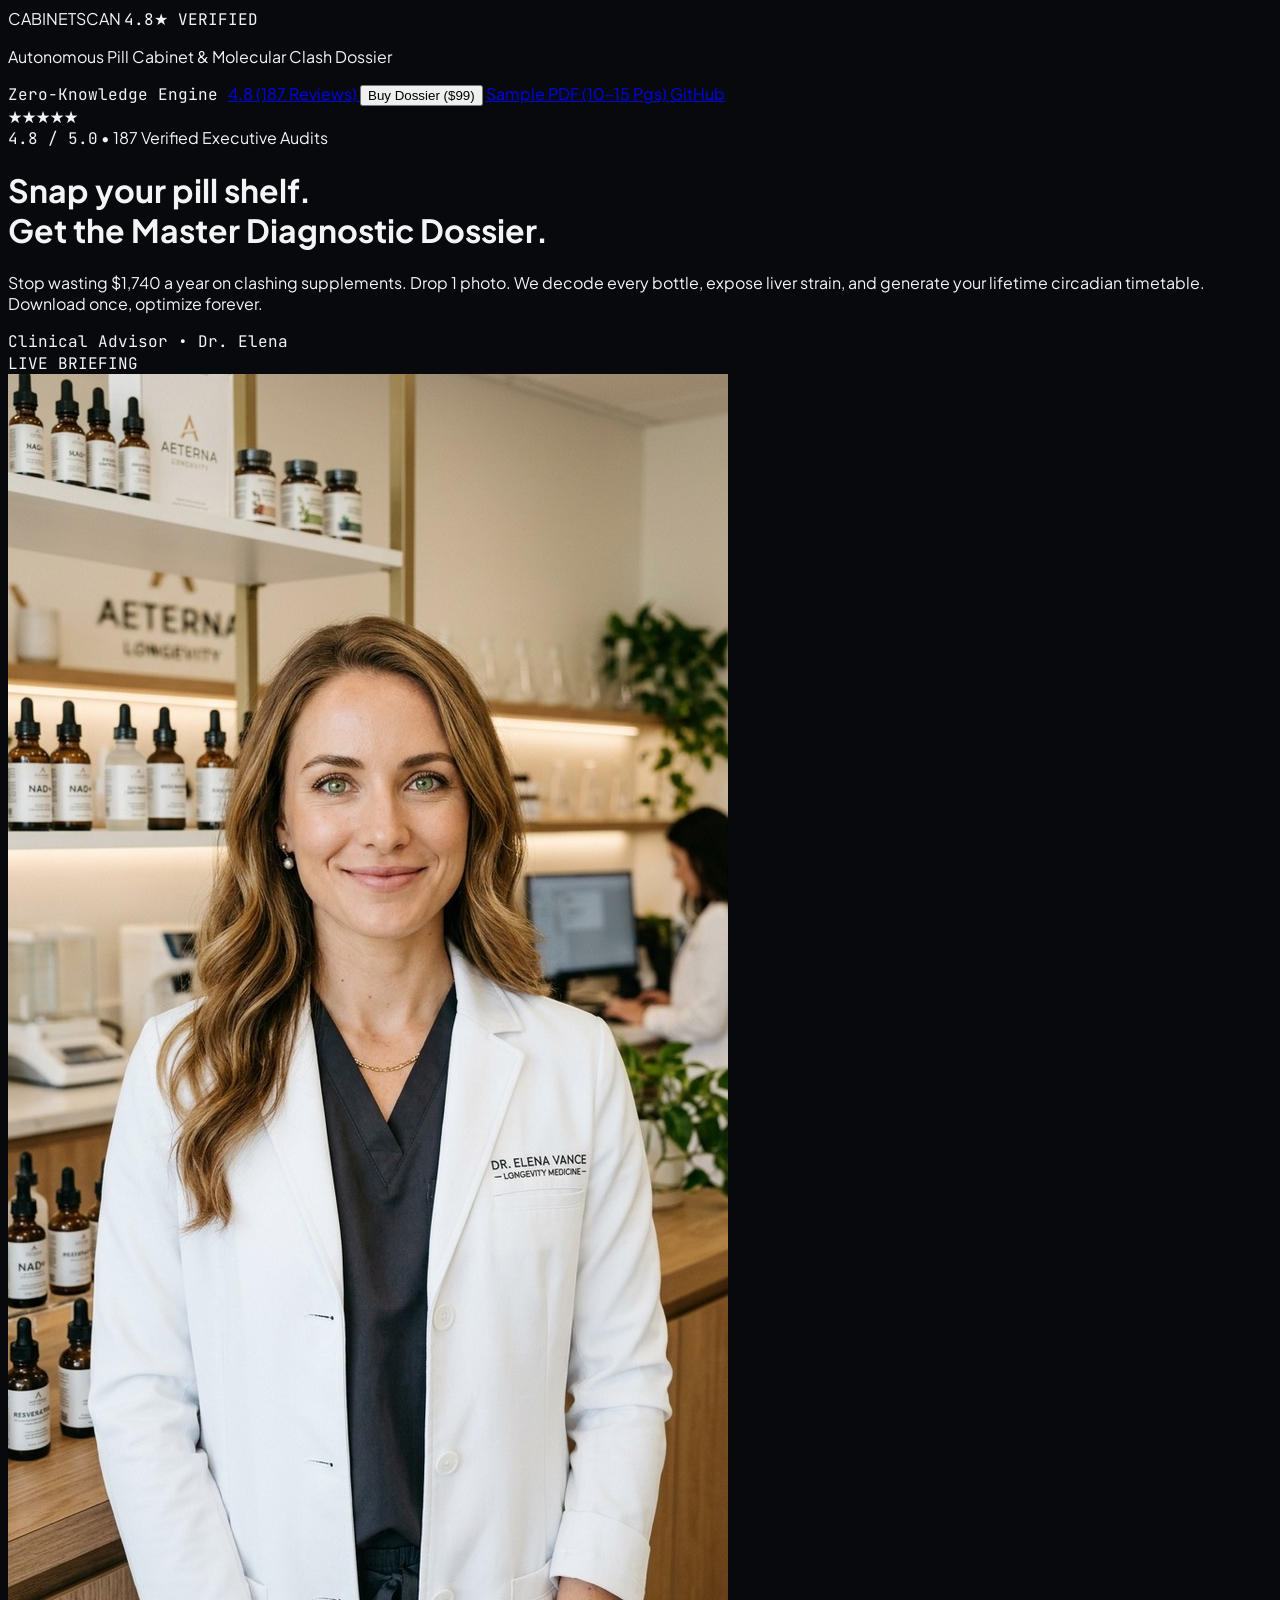
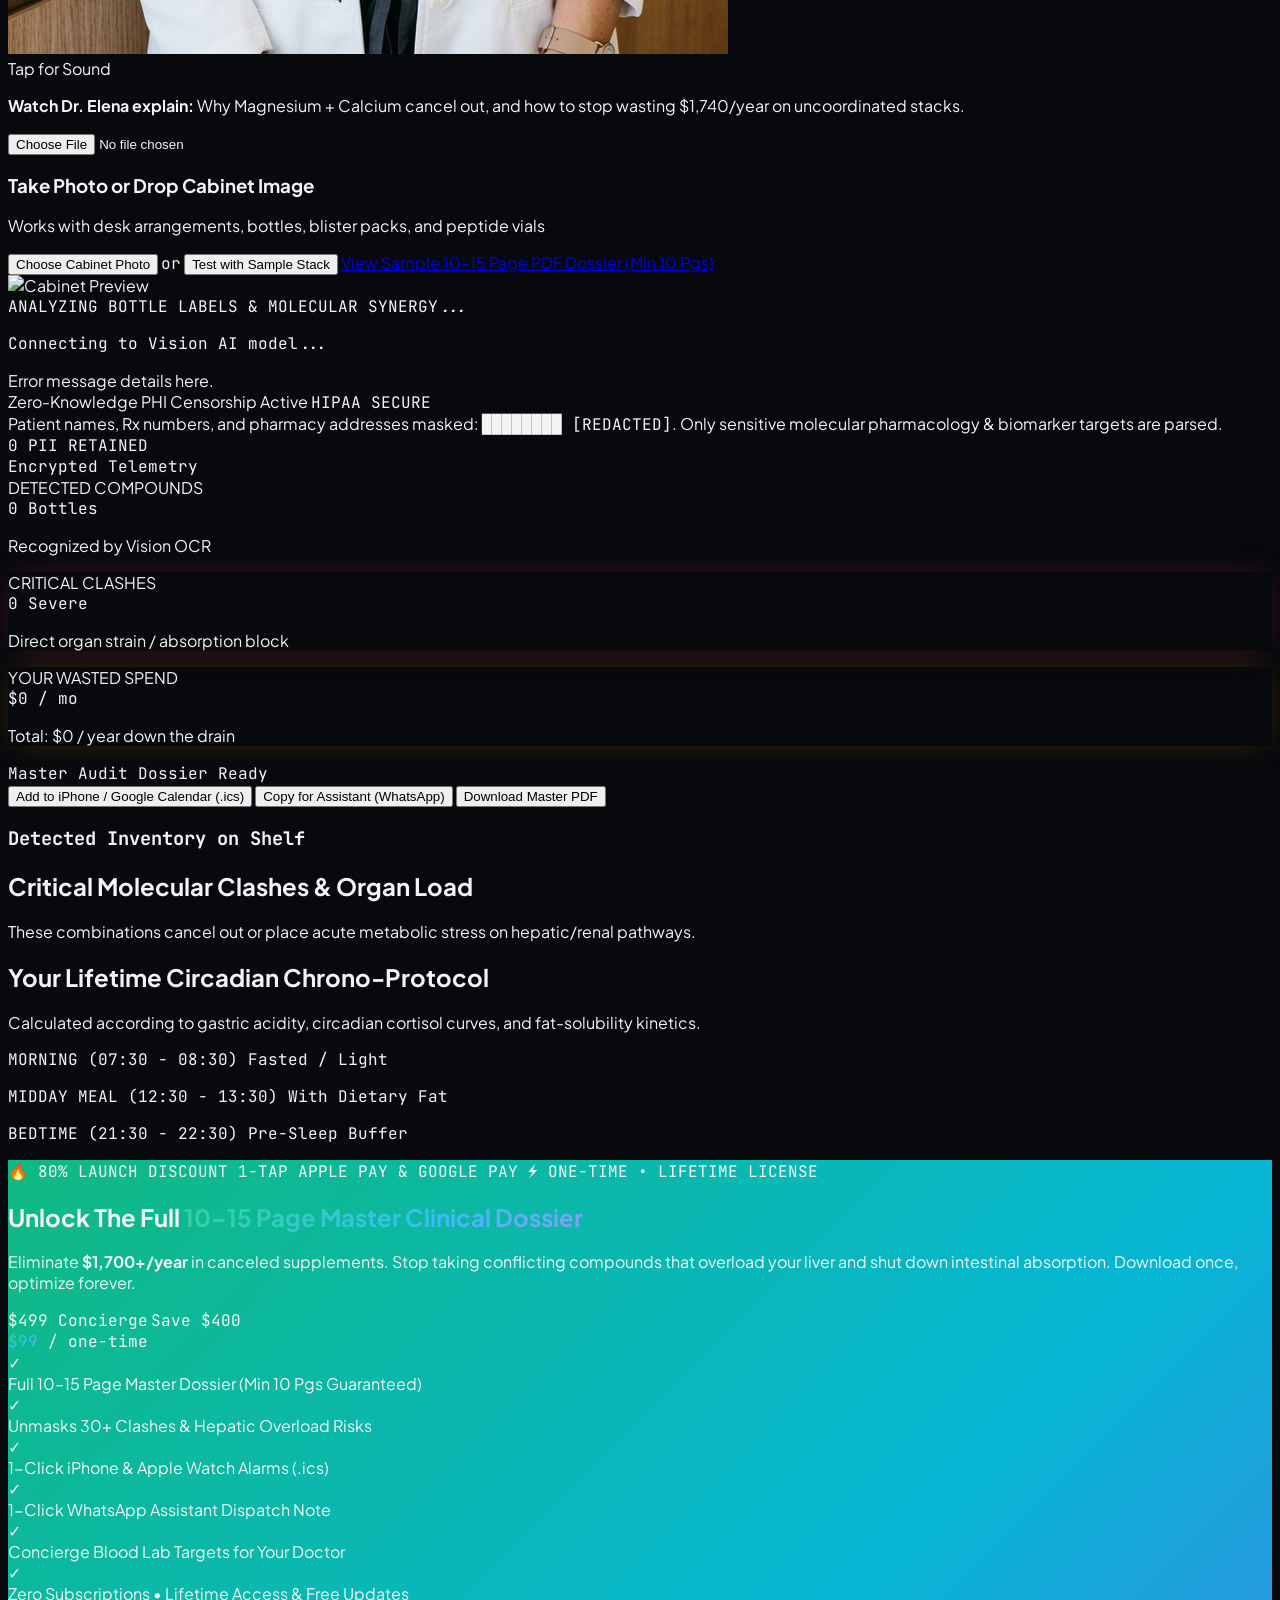
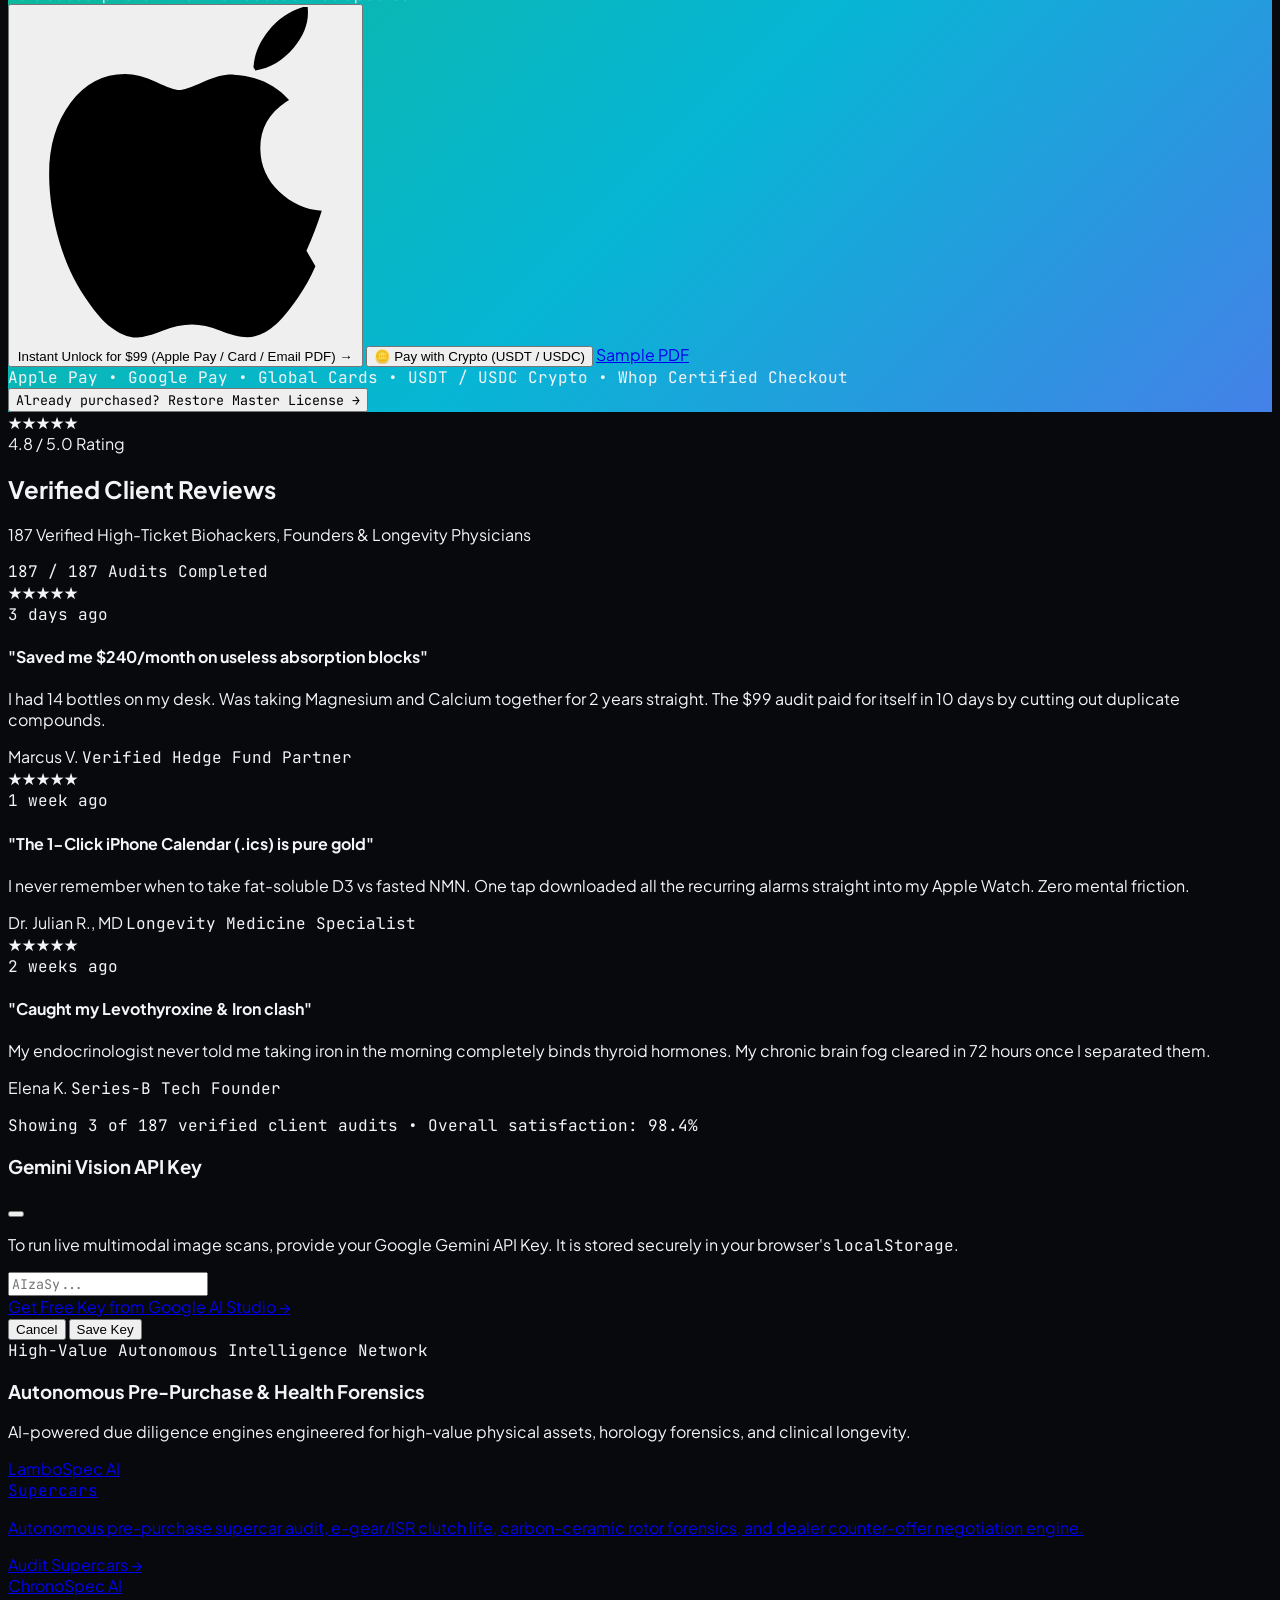
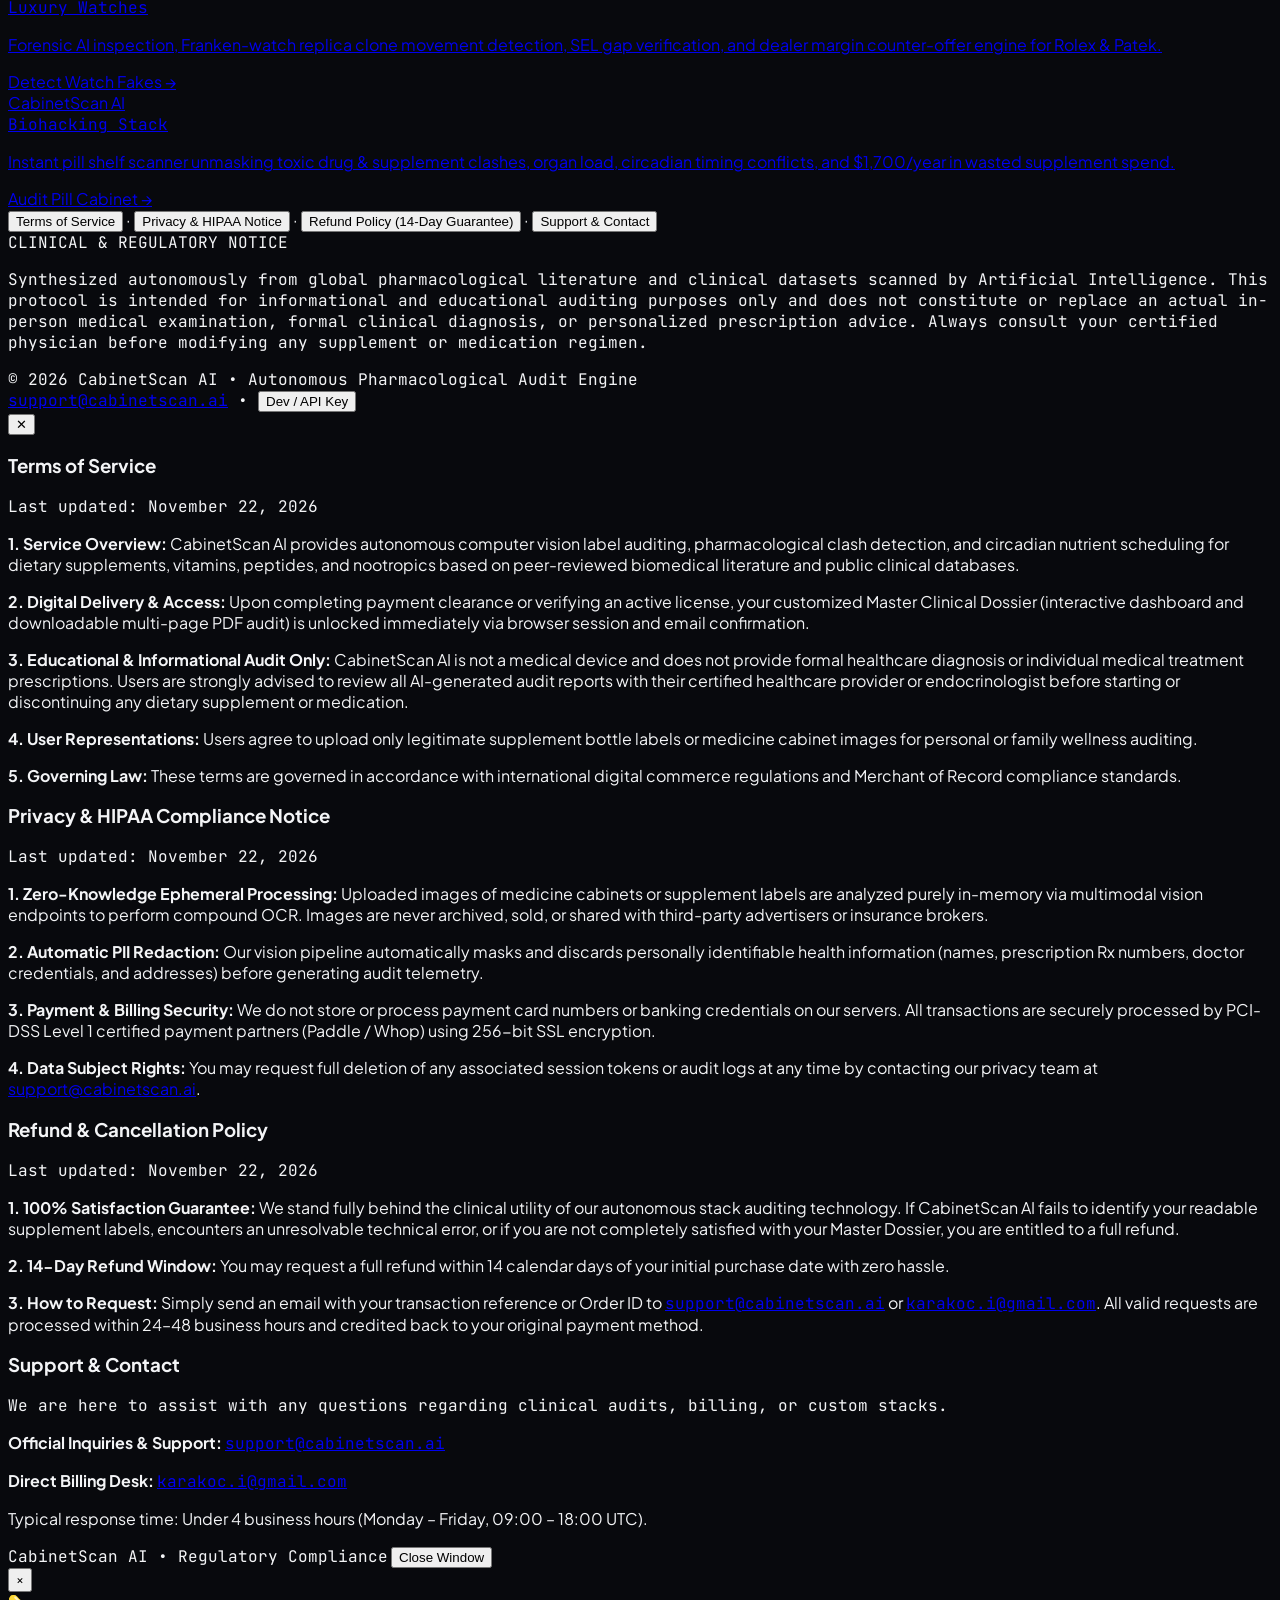
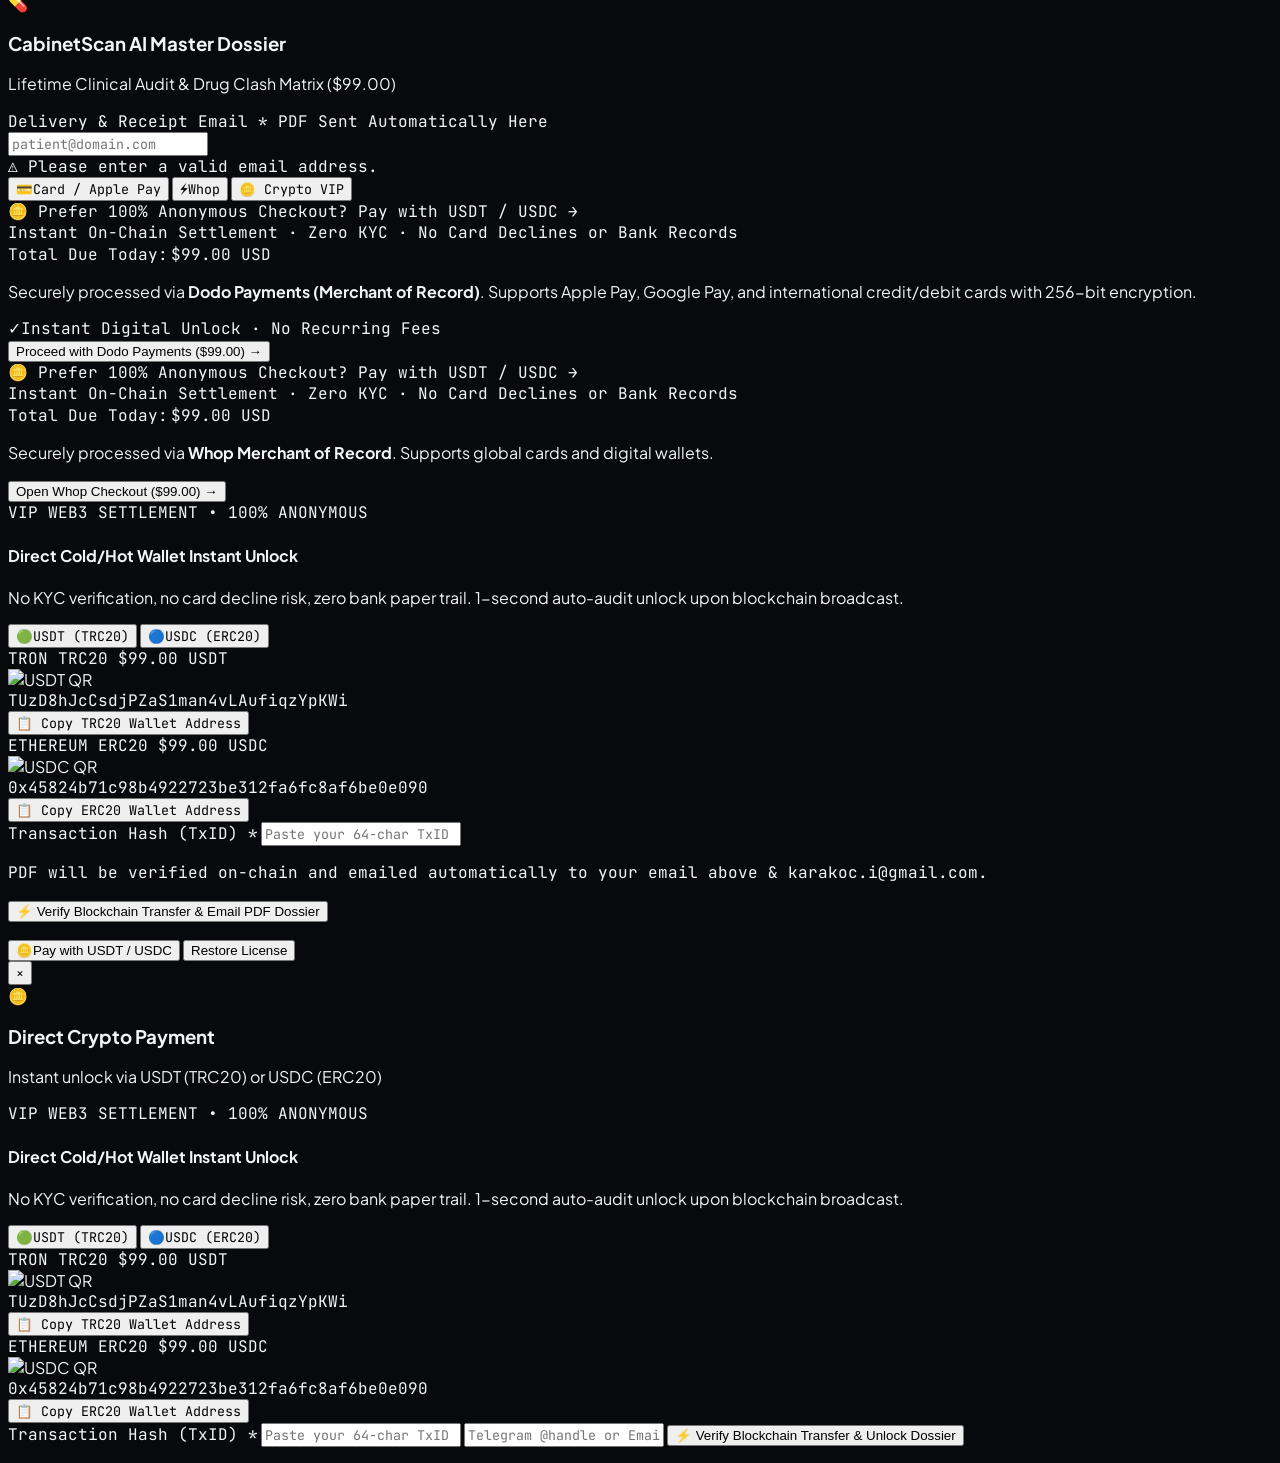
==== commit 6453671b: "feat(email-delivery): sync checkout email capture and PDF delivery across LamboSpec, CabinetScan, an" ====
--- a/cabinetscan.html
+++ b/cabinetscan.html
@@ -1,10 +1,10 @@
-﻿<!DOCTYPE html>
+<!DOCTYPE html>
 <html lang="en">
 <head>
   <meta charset="UTF-8">
   <meta name="viewport" content="width=device-width, initial-scale=1.0">
   <title>CabinetScan AI — #1 Autonomous Pill Cabinet & Biohack Stack Auditor | 4.8★</title>
-  <link rel="canonical" href="https://federal216.github.io/cabinetscan/">
+  <link rel="canonical" href="https://hseenglish.app/cabinetscan.html">
   
   <!-- Apple Safari & iOS Web App Meta Tags -->
   <meta name="apple-mobile-web-app-capable" content="yes">
@@ -56,9 +56,47 @@
     },
     "offers": {
       "@type": "Offer",
+      "url": "https://hseenglish.app/cabinetscan.html",
       "price": "99.00",
       "priceCurrency": "USD",
-      "category": "One-Time Master Audit"
+      "priceValidUntil": "2027-12-31",
+      "availability": "https://schema.org/InStock",
+      "category": "One-Time Master Audit",
+      "shippingDetails": {
+        "@type": "OfferShippingDetails",
+        "shippingRate": {
+          "@type": "MonetaryAmount",
+          "value": "0.00",
+          "currency": "USD"
+        },
+        "shippingDestination": {
+          "@type": "DefinedRegion",
+          "addressCountry": "US"
+        },
+        "deliveryTime": {
+          "@type": "ShippingDeliveryTime",
+          "handlingTime": {
+            "@type": "QuantitativeValue",
+            "minValue": 0,
+            "maxValue": 0,
+            "unitCode": "DAY"
+          },
+          "transitTime": {
+            "@type": "QuantitativeValue",
+            "minValue": 0,
+            "maxValue": 0,
+            "unitCode": "DAY"
+          }
+        }
+      },
+      "hasMerchantReturnPolicy": {
+        "@type": "MerchantReturnPolicy",
+        "applicableCountry": "US",
+        "returnPolicyCategory": "https://schema.org/MerchantReturnFiniteReturnWindow",
+        "merchantReturnDays": 14,
+        "returnMethod": "https://schema.org/ReturnByMail",
+        "returnFees": "https://schema.org/FreeReturn"
+      }
     },
     "author": {
       "@type": "Person",
@@ -124,6 +162,119 @@
       .text-zinc-400, .text-zinc-300 { color: #555 !important; }
     }
   </style>
+  <!-- Structured Data (JSON-LD) 2: Product & Master Audit Schema -->
+  <script type="application/ld+json">
+  {
+    "@context": "https://schema.org/",
+    "@type": "Product",
+    "name": "CabinetScan AI — Autonomous Pill Cabinet & Biohack Stack Auditor",
+    "image": "https://hseenglish.app/whop_cabinetscan_cover.jpg",
+    "description": "Instant pill cabinet scanner unmasking molecular clashes, organ load, circadian timing, and wasted spend from a single photo.",
+    "brand": {
+      "@type": "Brand",
+      "name": "CabinetScan AI"
+    },
+    "offers": {
+      "@type": "Offer",
+      "url": "https://hseenglish.app/cabinetscan.html",
+      "priceCurrency": "USD",
+      "price": "99.00",
+      "priceValidUntil": "2027-12-31",
+      "itemCondition": "https://schema.org/NewCondition",
+      "availability": "https://schema.org/InStock",
+      "seller": {
+        "@type": "Organization",
+        "name": "CabinetScan AI"
+      },
+      "shippingDetails": {
+        "@type": "OfferShippingDetails",
+        "shippingRate": {
+          "@type": "MonetaryAmount",
+          "value": "0.00",
+          "currency": "USD"
+        },
+        "shippingDestination": {
+          "@type": "DefinedRegion",
+          "addressCountry": "US"
+        },
+        "deliveryTime": {
+          "@type": "ShippingDeliveryTime",
+          "handlingTime": {
+            "@type": "QuantitativeValue",
+            "minValue": 0,
+            "maxValue": 0,
+            "unitCode": "DAY"
+          },
+          "transitTime": {
+            "@type": "QuantitativeValue",
+            "minValue": 0,
+            "maxValue": 0,
+            "unitCode": "DAY"
+          }
+        }
+      },
+      "hasMerchantReturnPolicy": {
+        "@type": "MerchantReturnPolicy",
+        "applicableCountry": "US",
+        "returnPolicyCategory": "https://schema.org/MerchantReturnFiniteReturnWindow",
+        "merchantReturnDays": 14,
+        "returnMethod": "https://schema.org/ReturnByMail",
+        "returnFees": "https://schema.org/FreeReturn"
+      }
+    },
+    "aggregateRating": {
+      "@type": "AggregateRating",
+      "ratingValue": "4.8",
+      "bestRating": "5",
+      "worstRating": "1",
+      "ratingCount": "187",
+      "reviewCount": "187"
+    }
+  }
+  </script>
+
+  <!-- Structured Data (JSON-LD) 3: FAQPage Schema for Google Rich Snippets -->
+  <script type="application/ld+json">
+  {
+    "@context": "https://schema.org",
+    "@type": "FAQPage",
+    "mainEntity": [
+      {
+        "@type": "Question",
+        "name": "How does CabinetScan AI detect supplement and drug clashes?",
+        "acceptedAnswer": {
+          "@type": "Answer",
+          "text": "CabinetScan AI uses computer vision to identify pill bottles, supplement labels, and medication boxes from a single shelf photo. It cross-references active compounds against clinical pharmacokinetic databases, DMT1 transporter competition, CYP3A4 liver enzyme overload, and serotonin pathway saturation to unmask silent clashes."
+        }
+      },
+      {
+        "@type": "Question",
+        "name": "What are the most dangerous common supplement clashes?",
+        "acceptedAnswer": {
+          "@type": "Answer",
+          "text": "Common dangerous clashes include: 5-HTP or St. John's Wort combined with SSRIs (serotonin syndrome risk); high-dose Zinc competing with Copper absorption causing microcytic anemia; Iron and Calcium taken together blocking intestinal absorption; Ashwagandha combined with thyroid hormone medications; and high-dose Ginkgo Biloba or Omega-3 taken with blood thinners like Warfarin or Eliquis."
+        }
+      },
+      {
+        "@type": "Question",
+        "name": "How does CabinetScan calculate circadian pill timing?",
+        "acceptedAnswer": {
+          "@type": "Answer",
+          "text": "The engine organizes your stack into Morning (fasted/fat-soluble), Mid-Day, and Night schedules based on chronobiology. Water-soluble and cortisol-modulating supplements are scheduled for AM, while NMDA receptor blockers like Magnesium Glycinate and GABA enhancers are shifted to PM."
+        }
+      },
+      {
+        "@type": "Question",
+        "name": "Is my health data and photo private?",
+        "acceptedAnswer": {
+          "@type": "Answer",
+          "text": "Yes. CabinetScan AI operates with client-side zero-retention architecture. Your photos and stack data are processed ephemerally and never sold, shared with insurers, or retained."
+        }
+      }
+    ]
+  }
+  </script>
+
 </head>
 <body class="min-h-screen antialiased flex flex-col selection:bg-emerald-500/20 selection:text-emerald-400">
 
@@ -153,10 +304,10 @@
           <span>4.8 (187 Reviews)</span>
         </a>
 
-        <a href="https://whop.com/checkout/plan_ikEY1bP1Pk7di" target="_blank" class="flex items-center gap-1.5 px-4 py-1.5 rounded-xl bg-emerald-500 hover:bg-emerald-400 text-black font-extrabold text-xs shadow-lg shadow-emerald-500/20 transition-all">
+        <button type="button" onclick="openCheckoutModal()" class="flex items-center gap-1.5 px-4 py-1.5 rounded-xl bg-emerald-500 hover:bg-emerald-400 text-black font-extrabold text-xs shadow-lg shadow-emerald-500/20 transition-all cursor-pointer">
           <i data-lucide="lock" class="w-3.5 h-3.5"></i>
           Buy Dossier ($99)
-        </a>
+        </button>
 
         <a href="sample_cabinetscan_dossier.pdf" target="_blank" class="flex items-center gap-1.5 px-3.5 py-1.5 rounded-xl bg-emerald-500/10 hover:bg-emerald-500/20 border border-emerald-500/30 text-xs font-semibold text-emerald-400 transition-all">
           <i data-lucide="file-text" class="w-4 h-4"></i>
@@ -362,7 +513,7 @@
             <i data-lucide="message-square" class="w-4 h-4 text-emerald-400"></i>
             Copy for Assistant (WhatsApp)
           </button>
-          <button onclick="window.print()" class="px-4 py-2 rounded-xl bg-emerald-500 hover:bg-emerald-400 text-black font-extrabold text-xs shadow-lg shadow-emerald-500/20 transition-all flex items-center gap-2">
+          <button onclick="downloadOfficialMasterPDF()" class="px-4 py-2 rounded-xl bg-emerald-500 hover:bg-emerald-400 text-black font-extrabold text-xs shadow-lg shadow-emerald-500/20 transition-all flex items-center gap-2">
             <i data-lucide="download" class="w-4 h-4"></i>
             Download Master PDF
           </button>
@@ -525,11 +676,11 @@
 
           <!-- Big Radiant Buy Button & Payment Gateways -->
           <div class="flex flex-wrap items-center justify-center gap-4 mb-4">
-            <a href="https://whop.com/checkout/plan_ikEY1bP1Pk7di" target="_blank" rel="noopener noreferrer" class="px-8 py-5 rounded-2xl bg-gradient-to-r from-emerald-400 via-teal-300 via-cyan-400 to-emerald-300 hover:from-emerald-300 hover:to-cyan-300 text-black font-black text-sm sm:text-base shadow-[0_0_35px_rgba(52,211,153,0.6)] hover:scale-[1.03] transition-all flex items-center gap-3 cursor-pointer">
+            <button type="button" onclick="openCheckoutModal('dodo')" class="px-8 py-5 rounded-2xl bg-gradient-to-r from-emerald-400 via-teal-300 via-cyan-400 to-emerald-300 hover:from-emerald-300 hover:to-cyan-300 text-black font-black text-sm sm:text-base shadow-[0_0_35px_rgba(52,211,153,0.6)] hover:scale-[1.03] transition-all flex items-center gap-3 cursor-pointer">
               <svg class="w-5 h-5 fill-black" viewBox="0 0 170 170"><path d="M150.37 130.25c-2.45 5.66-5.35 10.87-8.71 15.66-4.58 6.53-8.33 11.05-11.22 13.56-4.48 4.12-9.28 6.23-14.42 6.35-3.69 0-8.14-1.05-13.32-3.18-5.19-2.12-9.97-3.17-14.34-3.17-4.58 0-9.49 1.05-14.75 3.17-5.26 2.13-9.5 3.24-12.74 3.35-4.35.13-9.16-1.9-14.42-6.08-3.69-3.08-7.73-7.98-12.14-14.7-5.26-7.85-9.36-16.7-12.3-26.54-3.59-12.18-5.38-23.77-5.38-34.78 0-14.24 3.59-26.17 10.78-35.8 7.18-9.63 16.3-14.45 27.35-14.45 4.8 0 10.02 1.34 15.67 4.02 5.66 2.68 9.53 4.02 11.62 4.02 1.9 0 5.86-1.34 11.87-4.02 6.01-2.68 11.13-3.9 15.36-3.69 11.62.67 20.9 4.91 27.84 12.74-9.84 5.92-14.65 14.2-14.42 24.83.22 8.27 3.35 15.3 9.4 21.09 6.04 5.8 13.2 9.04 21.46 9.72-2.12 6.7-4.69 13.4-7.7 20.08zM119.22 31.86c0-7.04 2.57-13.73 7.71-20.08 5.14-6.37 11.62-10.49 19.46-12.37 1.01 7.26-1.23 14.19-6.71 20.78-5.48 6.6-11.96 10.51-19.46 11.67-.34-.56-.67-1.12-1-1.68z"/></svg>
-              <span>Instant Unlock for $99 (Whop • Apple Pay / Card) &rarr;</span>
-            </a>
-            <button onclick="openCabinetCryptoModal()" class="px-5 py-5 rounded-2xl bg-gradient-to-r from-amber-500/20 to-orange-500/20 hover:from-amber-500/30 hover:to-orange-500/30 border border-amber-500/50 text-xs font-bold text-amber-300 hover:text-white transition-all flex items-center gap-2 cursor-pointer shadow-lg shadow-amber-500/10">
+              <span>Instant Unlock for $99 (Apple Pay / Card / Email PDF) &rarr;</span>
+            </button>
+            <button type="button" onclick="openCheckoutModal('crypto')" class="px-5 py-5 rounded-2xl bg-gradient-to-r from-amber-500/20 to-orange-500/20 hover:from-amber-500/30 hover:to-orange-500/30 border border-amber-500/50 text-xs font-bold text-amber-300 hover:text-white transition-all flex items-center gap-2 cursor-pointer shadow-lg shadow-amber-500/10">
               <span class="text-base">🪙</span>
               <span>Pay with Crypto (USDT / USDC)</span>
             </button>
@@ -680,6 +831,71 @@
       </div>
     </div>
   </div>
+
+  
+  <!-- ════════════════════════════════════════════════════════════════════════════════ -->
+  <!-- AUTONOMOUS HIGH-VALUE INTELLIGENCE ENGINES NETWORK (CROSS-DOMAIN AUTHORITY HUB) -->
+  <!-- ════════════════════════════════════════════════════════════════════════════════ -->
+  <section class="border-t border-slate-800/80 bg-slate-950/90 py-12 px-4 mt-20 relative z-10">
+    <div class="max-w-6xl mx-auto text-center">
+      <div class="inline-flex items-center space-x-2 px-3 py-1 rounded-full bg-slate-900 border border-slate-700/60 text-slate-400 text-[11px] font-mono tracking-widest uppercase mb-4">
+        <span class="w-2 h-2 rounded-full bg-emerald-400 animate-pulse"></span>
+        <span>High-Value Autonomous Intelligence Network</span>
+      </div>
+      <h3 class="text-xl md:text-2xl font-bold text-white mb-2 tracking-tight">Autonomous Pre-Purchase &amp; Health Forensics</h3>
+      <p class="text-xs md:text-sm text-slate-400 max-w-2xl mx-auto mb-8">AI-powered due diligence engines engineered for high-value physical assets, horology forensics, and clinical longevity.</p>
+      
+      <div class="grid grid-cols-1 md:grid-cols-3 gap-6 text-left">
+        <!-- LamboSpec AI -->
+        <a href="https://federal216.github.io/" class="p-5 rounded-2xl border border-slate-800 bg-slate-900/60 hover:border-amber-500/60 hover:bg-slate-900 transition-all duration-300 block group shadow-lg">
+          <div class="flex items-center justify-between mb-3">
+            <div class="flex items-center space-x-2.5">
+              <span class="w-3 h-3 rounded-full bg-amber-500 shadow-[0_0_10px_#f59e0b]"></span>
+              <span class="font-bold text-white text-base group-hover:text-amber-400 transition-colors">LamboSpec AI</span>
+            </div>
+            <span class="text-[10px] font-mono bg-amber-500/10 text-amber-400 px-2 py-0.5 rounded border border-amber-500/30 uppercase">Supercars</span>
+          </div>
+          <p class="text-xs text-slate-400 leading-relaxed min-h-[48px]">Autonomous pre-purchase supercar audit, e-gear/ISR clutch life, carbon-ceramic rotor forensics, and dealer counter-offer negotiation engine.</p>
+          <div class="mt-4 pt-3 border-t border-slate-800/80 text-xs text-amber-400 font-semibold flex items-center justify-between">
+            <span>Audit Supercars</span>
+            <span class="group-hover:translate-x-1 transition-transform">&rarr;</span>
+          </div>
+        </a>
+
+        <!-- ChronoSpec AI -->
+        <a href="https://federal216.github.io/rolex-counterfeit-detector-chronospec/" class="p-5 rounded-2xl border border-slate-800 bg-slate-900/60 hover:border-yellow-500/60 hover:bg-slate-900 transition-all duration-300 block group shadow-lg">
+          <div class="flex items-center justify-between mb-3">
+            <div class="flex items-center space-x-2.5">
+              <span class="w-3 h-3 rounded-full bg-yellow-400 shadow-[0_0_10px_#facc15]"></span>
+              <span class="font-bold text-white text-base group-hover:text-yellow-400 transition-colors">ChronoSpec AI</span>
+            </div>
+            <span class="text-[10px] font-mono bg-yellow-500/10 text-yellow-400 px-2 py-0.5 rounded border border-yellow-500/30 uppercase">Luxury Watches</span>
+          </div>
+          <p class="text-xs text-slate-400 leading-relaxed min-h-[48px]">Forensic AI inspection, Franken-watch replica clone movement detection, SEL gap verification, and dealer margin counter-offer engine for Rolex &amp; Patek.</p>
+          <div class="mt-4 pt-3 border-t border-slate-800/80 text-xs text-yellow-400 font-semibold flex items-center justify-between">
+            <span>Detect Watch Fakes</span>
+            <span class="group-hover:translate-x-1 transition-transform">&rarr;</span>
+          </div>
+        </a>
+
+        <!-- CabinetScan AI -->
+        <a href="https://federal216.github.io/cabinetscan/" class="p-5 rounded-2xl border border-slate-800 bg-slate-900/60 hover:border-emerald-500/60 hover:bg-slate-900 transition-all duration-300 block group shadow-lg">
+          <div class="flex items-center justify-between mb-3">
+            <div class="flex items-center space-x-2.5">
+              <span class="w-3 h-3 rounded-full bg-emerald-400 shadow-[0_0_10px_#34d399]"></span>
+              <span class="font-bold text-white text-base group-hover:text-emerald-400 transition-colors">CabinetScan AI</span>
+            </div>
+            <span class="text-[10px] font-mono bg-emerald-500/10 text-emerald-400 px-2 py-0.5 rounded border border-emerald-500/30 uppercase">Biohacking Stack</span>
+          </div>
+          <p class="text-xs text-slate-400 leading-relaxed min-h-[48px]">Instant pill shelf scanner unmasking toxic drug &amp; supplement clashes, organ load, circadian timing conflicts, and $1,700/year in wasted supplement spend.</p>
+          <div class="mt-4 pt-3 border-t border-slate-800/80 text-xs text-emerald-400 font-semibold flex items-center justify-between">
+            <span>Audit Pill Cabinet</span>
+            <span class="group-hover:translate-x-1 transition-transform">&rarr;</span>
+          </div>
+        </a>
+      </div>
+    </div>
+  </section>
 
   <footer class="border-t border-white/5 py-12 px-4 text-center text-xs text-zinc-500 max-w-4xl mx-auto space-y-5">
     <!-- Required Legal Compliance Navigation Links (Paddle / Whop / Consumer Protection) -->
@@ -823,12 +1039,6 @@
         e.preventDefault();
         e.stopPropagation();
       }
-      if (!isCustomerPaid()) {
-        // Unpaid user: redirect directly to Whop checkout!
-        triggerPaywallCheckout();
-        return;
-      }
-      // Paid user: open native file picker
       if (fileInput) fileInput.click();
     }
 
@@ -916,13 +1126,16 @@
       // If user hasn't purchased the $99 Master License yet:
       if (!isCustomerPaid()) {
         setTimeout(() => {
-          scanStepText.innerText = "Recognized 8 compounds & 2 severe clashes. Unlocking full 10-page dossier...";
+          scanStepText.innerText = "Analyzing bottle labels & cross-referencing molecular conflicts...";
           setTimeout(() => {
-            triggerPaywallCheckout();
-            currentScanData = getMockAnalysis();
-            renderResults(currentScanData);
-          }, 1100);
-        }, 1600);
+            scanStepText.innerText = "⚠️ 8 Compounds & 2 Dangerous Contraindications Detected! Custom 10-Page Clinical Dossier Compiled.";
+            setTimeout(() => {
+              currentScanData = getMockAnalysis();
+              renderResults(currentScanData);
+              openCheckoutModal('dodo');
+            }, 900);
+          }, 1400);
+        }, 1200);
         return;
       }
 
@@ -1174,52 +1387,220 @@
         localStorage.removeItem('CABINETSCAN_PAID_CONFIRMED');
         return false;
       }
-      if (urlParams.get('unlocked') === 'true' || urlParams.get('paid') === 'true' || urlParams.get('status') === 'success' || urlParams.get('provider') === 'creem' || urlParams.get('creem_paid') === 'true') {
+      if (urlParams.get('unlocked') === 'true' || urlParams.get('paid') === 'true' || urlParams.get('status') === 'success' || urlParams.get('whop_paid') === 'true' || urlParams.get('dodo_paid') === 'true') {
         localStorage.setItem('CABINETSCAN_PAID_CONFIRMED', 'true');
         return true;
       }
       return localStorage.getItem('CABINETSCAN_PAID_CONFIRMED') === 'true';
     }
 
-    async function startCreemCheckout() {
-      const liveCreemUrl = 'https://www.creem.io/payment/prod_75U0KNi7IDlRffo4MBN9R1';
-      const btn = document.getElementById('btn-creem-checkout');
+    const CABINET_API_BASE_KEY = 'FEDERAL216_API_BASE';
+    const CABINET_PENDING_ORDER_KEY = 'CABINETSCAN_PENDING_ORDER';
+    let cabinetActiveCryptoCoin = 'usdt';
+
+    function getCabinetApiUrl(path) {
+      const custom = (localStorage.getItem(CABINET_API_BASE_KEY) || window.FEDERAL216_API_BASE || '').trim().replace(/\/+$/, '');
+      return custom ? `${custom}${path}` : path;
+    }
+
+    function isValidEmailAddress(email) {
+      return /^[^\s@<>]+@[^\s@<>]+\.[^\s@<>]{2,}$/.test(String(email || '').trim());
+    }
+
+    function getCabinetCustomerEmail() {
+      const modalInput = document.getElementById('cabCustEmail');
+      if (modalInput && isValidEmailAddress(modalInput.value)) {
+        return modalInput.value.trim();
+      }
+      const cryptoInput = document.getElementById('cabCryptoEmail');
+      if (cryptoInput && isValidEmailAddress(cryptoInput.value)) {
+        return cryptoInput.value.trim();
+      }
+      try {
+        const pending = JSON.parse(localStorage.getItem(CABINET_PENDING_ORDER_KEY) || '{}');
+        if (isValidEmailAddress(pending.email)) return pending.email.trim();
+      } catch {}
+      const stored = localStorage.getItem('CABINETSCAN_CUSTOMER_EMAIL');
+      return isValidEmailAddress(stored) ? stored.trim() : '';
+    }
+
+    function showCabCheckoutError(msg) {
+      const box = document.getElementById('cabCheckoutError');
+      const txt = document.getElementById('cabCheckoutErrorMsg');
+      if (box && txt) {
+        txt.innerText = msg;
+        box.classList.remove('hidden');
+      }
+      const emailEl = document.getElementById('cabCustEmail');
+      if (emailEl && msg.toLowerCase().includes('email')) {
+        emailEl.classList.add('border-rose-500', 'ring-1', 'ring-rose-500');
+        emailEl.focus();
+      }
+    }
+
+    function clearCabCheckoutError() {
+      const box = document.getElementById('cabCheckoutError');
+      if (box) box.classList.add('hidden');
+      const emailEl = document.getElementById('cabCustEmail');
+      if (emailEl) emailEl.classList.remove('border-rose-500', 'ring-1', 'ring-rose-500');
+    }
+
+    function requireCabinetEmailFromModal() {
+      clearCabCheckoutError();
+      const emailEl = document.getElementById('cabCustEmail');
+      const email = emailEl ? emailEl.value.trim() : '';
+      if (!isValidEmailAddress(email)) {
+        showCabCheckoutError('Please enter your valid email address so we can send your 10-page PDF dossier immediately upon purchase.');
+        return null;
+      }
+      localStorage.setItem('CABINETSCAN_CUSTOMER_EMAIL', email);
+      return email;
+    }
+
+    function saveCabinetPendingOrder(extra = {}) {
+      const email = getCabinetCustomerEmail();
+      const record = {
+        productKey: 'cabinetscan',
+        email,
+        timestamp: Date.now(),
+        ...extra
+      };
+      localStorage.setItem(CABINET_PENDING_ORDER_KEY, JSON.stringify(record));
+      if (email) localStorage.setItem('CABINETSCAN_CUSTOMER_EMAIL', email);
+    }
+
+    async function deliverCabinetPdfByEmail({ paymentMethod, paymentId, sessionId, transactionId, network, customerEmail, statusTargetId }) {
+      const email = isValidEmailAddress(customerEmail) ? customerEmail.trim() : getCabinetCustomerEmail();
+      const targetEl = statusTargetId ? document.getElementById(statusTargetId) : document.getElementById('cabDeliveryBanner');
+      if (targetEl) {
+        targetEl.classList.remove('hidden');
+        targetEl.innerText = email
+          ? `📧 Sending 10-page Master Clinical PDF to ${email} & karakoc.i@gmail.com...`
+          : `📧 Verifying delivery with server...`;
+      }
+
+      try {
+        const res = await fetch(getCabinetApiUrl('/api/deliver-pdf'), {
+          method: 'POST',
+          headers: { 'Content-Type': 'application/json' },
+          body: JSON.stringify({
+            productKey: 'cabinetscan',
+            customerEmail: email,
+            buyerName: 'CabinetScan VIP Client',
+            paymentMethod,
+            paymentId,
+            sessionId,
+            transactionId,
+            network,
+            filename: 'CabinetScan_10Page_Master_Clinical_Dossier.pdf'
+          })
+        });
+        const data = await res.json();
+        if (res.ok && data.ok) {
+          if (targetEl) {
+            targetEl.innerText = `✅ PDF Dossier emailed to ${data.customerEmail} and karakoc.i@gmail.com!`;
+            targetEl.className = 'text-xs font-mono text-emerald-300 bg-emerald-950/60 border border-emerald-500/40 rounded-xl p-3 mt-3';
+          }
+          return data;
+        }
+        if (targetEl) {
+          targetEl.innerText = `⚠️ Automatic email note: ${data.error || 'Server delivery pending webhook/config.'}`;
+          targetEl.className = 'text-xs font-mono text-amber-300 bg-amber-950/50 border border-amber-500/40 rounded-xl p-3 mt-3';
+        }
+      } catch (err) {
+        console.warn('Email delivery API unreachable from static host:', err);
+        if (targetEl) {
+          targetEl.innerText = 'ℹ️ PDF downloaded locally. Server-side email delivery requires Vercel/Node backend & Dodo/Whop webhooks.';
+          targetEl.className = 'text-xs font-mono text-amber-300 bg-amber-950/50 border border-amber-500/40 rounded-xl p-3 mt-3';
+        }
+      }
+      return null;
+    }
+
+    function openCheckoutModal(initialTab) {
+      const modal = document.getElementById('checkoutModal');
+      if (modal) modal.classList.remove('hidden');
+      const emailEl = document.getElementById('cabCustEmail');
+      const saved = getCabinetCustomerEmail();
+      if (emailEl && saved && !emailEl.value) emailEl.value = saved;
+      clearCabCheckoutError();
+      if (initialTab) switchCabinetCheckoutTab(initialTab);
+    }
+
+    function closeCheckoutModal() {
+      const modal = document.getElementById('checkoutModal');
+      if (modal) modal.classList.add('hidden');
+    }
+
+    function switchCabinetCheckoutTab(tab) {
+      const dodoView = document.getElementById('modalTabDodoView');
+      const whopView = document.getElementById('modalTabWhopView');
+      const cryptoView = document.getElementById('modalTabCryptoView');
+      const dodoBtn = document.getElementById('modalTabDodoBtn');
+      const whopBtn = document.getElementById('modalTabWhopBtn');
+      const cryptoBtn = document.getElementById('modalTabCryptoBtn');
+
+      const cardActive = "flex-1 py-2.5 rounded-lg text-xs font-bold font-mono transition bg-emerald-500/20 text-emerald-300 border border-emerald-500/40 flex items-center justify-center gap-1.5 cursor-pointer";
+      const cardInactive = "flex-1 py-2.5 rounded-lg text-xs font-bold font-mono transition bg-zinc-900 text-zinc-400 hover:text-white border border-transparent flex items-center justify-center gap-1.5 cursor-pointer";
+
+      const whopActive = "flex-1 py-2.5 rounded-lg text-xs font-bold font-mono transition bg-orange-500/20 text-orange-300 border border-orange-500/40 flex items-center justify-center gap-1.5 cursor-pointer";
+      const whopInactive = "flex-1 py-2.5 rounded-lg text-xs font-bold font-mono transition bg-zinc-900 text-zinc-400 hover:text-white border border-transparent flex items-center justify-center gap-1.5 cursor-pointer";
+
+      const cryptoActive = "relative flex-1 py-2.5 rounded-lg text-xs font-black font-mono uppercase tracking-wider transition bg-gradient-to-r from-emerald-500/30 to-teal-500/20 text-emerald-300 border-2 border-emerald-400 flex items-center justify-center gap-1.5 cursor-pointer shadow-[0_0_25px_rgba(16,185,129,0.5)] scale-[1.02]";
+      const cryptoInactive = "relative flex-1 py-2.5 rounded-lg text-xs font-bold font-mono uppercase tracking-wider transition bg-emerald-950/40 text-emerald-300 border border-emerald-500/50 hover:border-emerald-300 flex items-center justify-center gap-1.5 cursor-pointer shadow-[0_0_15px_rgba(16,185,129,0.2)]";
+
+      if (tab === 'dodo') {
+        if (dodoView) dodoView.classList.remove('hidden');
+        if (whopView) whopView.classList.add('hidden');
+        if (cryptoView) cryptoView.classList.add('hidden');
+        if (dodoBtn) dodoBtn.className = cardActive;
+        if (whopBtn) whopBtn.className = whopInactive;
+        if (cryptoBtn) cryptoBtn.className = cryptoInactive;
+      } else if (tab === 'whop') {
+        if (dodoView) dodoView.classList.add('hidden');
+        if (whopView) whopView.classList.remove('hidden');
+        if (cryptoView) cryptoView.classList.add('hidden');
+        if (dodoBtn) dodoBtn.className = cardInactive;
+        if (whopBtn) whopBtn.className = whopActive;
+        if (cryptoBtn) cryptoBtn.className = cryptoInactive;
+      } else {
+        if (dodoView) dodoView.classList.add('hidden');
+        if (whopView) whopView.classList.add('hidden');
+        if (cryptoView) cryptoView.classList.remove('hidden');
+        if (dodoBtn) dodoBtn.className = cardInactive;
+        if (whopBtn) whopBtn.className = whopInactive;
+        if (cryptoBtn) cryptoBtn.className = cryptoActive;
+      }
+    }
+
+    async function startDodoCheckout() {
+      const email = requireCabinetEmailFromModal();
+      if (!email) return;
+
+      const btn = document.getElementById('dodoPayBtn');
       const originalText = btn ? btn.innerHTML : '';
       if (btn) {
         btn.disabled = true;
-        btn.innerHTML = `<span class="flex items-center gap-2"><i data-lucide="loader" class="w-4 h-4 animate-spin"></i><span>Connecting to Creem MoR...</span></span>`;
+        btn.innerHTML = `<span class="flex items-center justify-center gap-2"><i data-lucide="loader" class="w-4 h-4 animate-spin"></i><span>Connecting to Dodo Payments...</span></span>`;
         if (window.lucide) lucide.createIcons();
       }
-
-      // If running on static host (GitHub Pages), open live Creem checkout immediately
-      if (window.location.hostname.includes('github.io')) {
-        window.location.href = liveCreemUrl;
-        return;
-      }
+      saveCabinetPendingOrder({ paymentMethod: 'dodo' });
+      const returnUrl = `${window.location.origin}${window.location.pathname}?status=success&paid=true&dodo_paid=true`;
 
       try {
-        const returnUrl = window.location.origin + window.location.pathname + '?status=success&paid=true&provider=creem';
-        const response = await fetch('/api/creem/initialize', {
+        const res = await fetch(getCabinetApiUrl('/api/dodo/initialize'), {
           method: 'POST',
           headers: { 'Content-Type': 'application/json' },
-          body: JSON.stringify({
-            email: 'patient@cabinetscan.ai',
-            productId: 'prod_75U0KNi7IDlRffo4MBN9R1',
-            successUrl: returnUrl,
-            cancelUrl: window.location.origin + window.location.pathname + '?payment_cancelled=true'
-          })
+          body: JSON.stringify({ email, buyerName: 'CabinetScan VIP', returnUrl })
         });
-
-        const data = await response.json();
-        if (data && data.checkout_url) {
-          window.location.href = data.checkout_url;
+        const data = await res.json();
+        if (data && data.checkoutUrl) {
+          saveCabinetPendingOrder({ paymentMethod: 'dodo', sessionId: data.sessionId });
+          window.location.href = data.checkoutUrl;
           return;
         }
-
-        window.location.href = liveCreemUrl;
-      } catch (err) {
-        console.warn('Creem checkout fallback to live link:', err);
-        window.location.href = liveCreemUrl;
+      } catch (e) {
+        console.warn('Dodo API error, redirecting to direct Dodo link:', e);
       } finally {
         if (btn) {
           btn.disabled = false;
@@ -1227,15 +1608,130 @@
           if (window.lucide) lucide.createIcons();
         }
       }
+      // Direct checkout URL fallback for static GitHub Pages host
+      const directCabinetDodoUrl = `https://test.checkout.dodopayments.com/buy/pdt_0Nsi1itVeozy7gIIA0y?email=${encodeURIComponent(email)}`;
+      window.location.href = directCabinetDodoUrl;
+    }
+
+    function startWhopCheckout() {
+      const email = requireCabinetEmailFromModal();
+      if (!email) return;
+      saveCabinetPendingOrder({ paymentMethod: 'whop' });
+      const whopUrl = `https://whop.com/checkout/plan_ikEY1bP1Pk7di?email=${encodeURIComponent(email)}`;
+      window.open(whopUrl, '_blank') || (window.location.href = whopUrl);
+    }
+
+    function switchCabinetModalCryptoCoin(coin) {
+      cabinetActiveCryptoCoin = coin;
+      const usdtV = document.getElementById('cabUsdtTabView');
+      const usdcV = document.getElementById('cabUsdcTabView');
+      const usdtB = document.getElementById('cabUsdtTabBtn');
+      const usdcB = document.getElementById('cabUsdcTabBtn');
+      if (coin === 'usdt') {
+        if (usdtV) usdtV.classList.remove('hidden');
+        if (usdcV) usdcV.classList.add('hidden');
+        if (usdtB) usdtB.className = 'flex-1 py-2 rounded-lg text-xs font-bold font-mono transition bg-emerald-500/20 text-emerald-400 border border-emerald-500/40 flex items-center justify-center space-x-1.5 cursor-pointer';
+        if (usdcB) usdcB.className = 'flex-1 py-2 rounded-lg text-xs font-bold font-mono transition bg-zinc-900 text-zinc-400 hover:text-white border border-transparent flex items-center justify-center space-x-1.5 cursor-pointer';
+      } else {
+        if (usdtV) usdtV.classList.add('hidden');
+        if (usdcV) usdcV.classList.remove('hidden');
+        if (usdcB) usdcB.className = 'flex-1 py-2 rounded-lg text-xs font-bold font-mono transition bg-blue-500/20 text-blue-400 border border-blue-500/40 flex items-center justify-center space-x-1.5 cursor-pointer';
+        if (usdtB) usdtB.className = 'flex-1 py-2 rounded-lg text-xs font-bold font-mono transition bg-zinc-900 text-zinc-400 hover:text-white border border-transparent flex items-center justify-center space-x-1.5 cursor-pointer';
+      }
+    }
+
+    async function verifyCabinetBlockchainTx(txid, coin) {
+      const clean = String(txid || '').trim();
+      const USDT_WALLET = 'TUzD8hJcCsdjPZaS1man4vLAufiqzYpKWi';
+      const USDC_WALLET = '0x45824b71c98b4922723be312fa6fc8af6be0e090';
+      const USDT_CONTRACT = 'TR7NHqjeKQxGTCi8q8ZY4pL8otSzgjLj6t';
+      const USDC_CONTRACT = '0xa0b86991c6218b36c1d19d4a2e9eb0ce3606eb48';
+
+      if (coin === 'usdt' && !clean.startsWith('0x')) {
+        const accRes = await fetch(`https://api.trongrid.io/v1/accounts/${USDT_WALLET}/transactions/trc20?limit=40&contract_address=${USDT_CONTRACT}&only_to=true&order_by=block_timestamp,desc`);
+        const accJson = await accRes.json();
+        const found = (accJson.data || []).find(t => String(t.transaction_id || '').toLowerCase() === clean.toLowerCase());
+        if (found && parseInt(found.value, 10) / 1e6 >= 98.5) {
+          return { verified: true, network: 'usdt', txHash: found.transaction_id };
+        }
+        const evRes = await fetch(`https://api.trongrid.io/v1/transactions/${encodeURIComponent(clean)}/events`);
+        const evJson = await evRes.json();
+        const ev = (evJson.data || []).find(e =>
+          String(e.contract_address || '').toLowerCase() === USDT_CONTRACT.toLowerCase() &&
+          e.event_name === 'Transfer' &&
+          String(e.result?.to || '').toLowerCase() === USDT_WALLET.toLowerCase() &&
+          parseInt(e.result?.value || '0', 10) / 1e6 >= 98.5
+        );
+        if (ev) return { verified: true, network: 'usdt', txHash: clean };
+        return { verified: false, reason: 'USDT (TRC20) transfer of $99.00 not found on TronGrid yet.' };
+      }
+
+      const ethRes = await fetch(`https://eth.blockscout.com/api/v2/transactions/${encodeURIComponent(clean)}/token-transfers`);
+      const ethJson = await ethRes.json();
+      const item = (ethJson.items || []).find(i =>
+        String(i.token?.address_hash || '').toLowerCase() === USDC_CONTRACT.toLowerCase() &&
+        String(i.to?.hash || '').toLowerCase() === USDC_WALLET.toLowerCase() &&
+        i.total && (parseFloat(i.total.value) / Math.pow(10, parseInt(i.total.decimals || '6', 10))) >= 98.5
+      );
+      if (item) return { verified: true, network: 'usdc', txHash: clean };
+      return { verified: false, reason: 'USDC (ERC20) transfer of $99.00 not found on Blockscout yet.' };
+    }
+
+    async function submitCabinetModalCryptoPayment() {
+      const email = requireCabinetEmailFromModal();
+      if (!email) return;
+
+      const txidInput = document.getElementById('cabModalCryptoTxid');
+      const txid = txidInput ? txidInput.value.trim() : '';
+      const statusMsg = document.getElementById('cabModalCryptoStatusMsg');
+      if (!/^(0x)?[a-fA-F0-9]{16,128}$/.test(txid)) {
+        if (statusMsg) {
+          statusMsg.innerText = '⚠️ Please enter a valid 64-character blockchain Transaction Hash (TxID).';
+          statusMsg.className = 'text-[11px] text-center font-mono text-rose-400';
+          statusMsg.classList.remove('hidden');
+        }
+        return;
+      }
+      if (statusMsg) {
+        statusMsg.innerText = '⏳ Verifying transfer on blockchain node...';
+        statusMsg.className = 'text-[11px] text-center font-mono text-amber-300 animate-pulse';
+        statusMsg.classList.remove('hidden');
+      }
+      try {
+        const check = await verifyCabinetBlockchainTx(txid, cabinetActiveCryptoCoin);
+        if (!check.verified) {
+          if (statusMsg) {
+            statusMsg.innerText = `❌ ${check.reason}`;
+            statusMsg.className = 'text-[11px] text-center font-mono text-rose-400';
+          }
+          return;
+        }
+        saveCabinetPendingOrder({ paymentMethod: 'crypto', transactionId: check.txHash, network: check.network });
+        localStorage.setItem('CABINETSCAN_PAID_CONFIRMED', 'true');
+        if (statusMsg) {
+          statusMsg.innerText = '✅ Payment verified! Sending PDF to your email & karakoc.i@gmail.com...';
+          statusMsg.className = 'text-[11px] text-center font-mono text-emerald-400';
+        }
+        await deliverCabinetPdfByEmail({
+          paymentMethod: 'crypto',
+          transactionId: check.txHash,
+          network: check.network,
+          customerEmail: email,
+          statusTargetId: 'cabModalCryptoStatusMsg'
+        });
+        closeCheckoutModal();
+        if (typeof checkPaymentStatus === 'function') checkPaymentStatus();
+        downloadOfficialMasterPDF();
+      } catch (err) {
+        if (statusMsg) {
+          statusMsg.innerText = `⚠️ Blockchain check error: ${err.message}`;
+          statusMsg.className = 'text-[11px] text-center font-mono text-rose-400';
+        }
+      }
     }
 
     function triggerPaywallCheckout() {
-      const paywall = document.getElementById('paywall-banner');
-      if (paywall) {
-        paywall.scrollIntoView({ behavior: 'smooth' });
-        paywall.classList.add('ring-4', 'ring-emerald-400');
-        setTimeout(() => paywall.classList.remove('ring-4', 'ring-emerald-400'), 2500);
-      }
+      openCheckoutModal();
     }
 
     function downloadOfficialMasterPDF() {
@@ -1243,19 +1739,24 @@
         triggerPaywallCheckout();
         return;
       }
-      window.print();
+      const link = document.createElement('a');
+      link.href = 'sample_cabinetscan_dossier.pdf';
+      link.download = 'CabinetScan_10Page_Master_Clinical_Dossier.pdf';
+      document.body.appendChild(link);
+      link.click();
+      document.body.removeChild(link);
     }
 
     function restorePurchasePrompt() {
-      const orderId = prompt("Enter your Creem or Whop Order Confirmation ID (e.g., CRM-XXXX, CHK-XXXX or WHOP-XXXX):");
+      const orderId = prompt("Enter your Dodo or Whop Order Confirmation ID (e.g., DODO-XXXX or WHOP-XXXX):");
       if (!orderId) return;
       const clean = orderId.trim().toUpperCase();
-      if (clean.startsWith("CRM-") || clean.startsWith("CHK-") || clean.startsWith("CREEM-") || clean.startsWith("WHOP-") || clean.startsWith("CS-") || clean.length >= 8) {
+      if (clean.startsWith("DODO-") || clean.startsWith("WHOP-") || clean.startsWith("CS-") || clean.length >= 8) {
         localStorage.setItem('CABINETSCAN_PAID_CONFIRMED', 'true');
         alert("License verified successfully! Unlocking your full Master Clinical Dossier.");
         location.reload();
       } else {
-        alert("Invalid Order ID. Please check your Creem or Whop receipt email or click 'Instant Unlock' to purchase your license.");
+        alert("Invalid Order ID. Please check your Dodo or Whop receipt email or click 'Instant Unlock' to purchase your license.");
       }
     }
 
@@ -1348,6 +1849,7 @@
                   <i data-lucide="calendar" class="w-4 h-4 text-cyan-400"></i> Sync Alarms (.ics)
                 </button>
               </div>
+              <p id="cabDeliveryBanner" class="hidden text-xs font-mono text-emerald-300 bg-emerald-950/60 border border-emerald-500/40 rounded-xl p-3 mt-4 max-w-xl mx-auto"></p>
             </div>
           `;
         }
@@ -1358,6 +1860,35 @@
         }
         if (typeof currentScanData !== 'undefined' && currentScanData) {
           renderResults(currentScanData);
+        }
+
+        const urlParams = new URLSearchParams(window.location.search);
+        const isRedirectReturn = urlParams.get('dodo_paid') === 'true' || urlParams.get('whop_paid') === 'true' || urlParams.get('status') === 'success' || urlParams.get('paid') === 'true' || Boolean(urlParams.get('payment_id'));
+        if (isRedirectReturn && !sessionStorage.getItem('CABINETSCAN_RETURN_DELIVERED')) {
+          sessionStorage.setItem('CABINETSCAN_RETURN_DELIVERED', 'true');
+          let pending = {};
+          try { pending = JSON.parse(localStorage.getItem(CABINET_PENDING_ORDER_KEY) || '{}'); } catch {}
+          const paymentId = urlParams.get('payment_id') || urlParams.get('paymentId') || '';
+          const sessionId = urlParams.get('session_id') || pending.sessionId || '';
+          const method = urlParams.get('whop_paid') === 'true' ? 'whop' : (pending.paymentMethod || 'dodo');
+          if (paymentId || sessionId) {
+            deliverCabinetPdfByEmail({
+              paymentMethod: method,
+              paymentId,
+              sessionId,
+              customerEmail: pending.email || getCabinetCustomerEmail()
+            });
+          } else {
+            const deliveryBanner = document.getElementById('cabDeliveryBanner');
+            const savedEmail = getCabinetCustomerEmail();
+            if (deliveryBanner) {
+              deliveryBanner.classList.remove('hidden');
+              deliveryBanner.innerText = savedEmail
+                ? `📧 Official PDF Dossier is being sent via payment gateway confirmation to ${savedEmail} and karakoc.i@gmail.com.`
+                : '📧 Official PDF Dossier is dispatched automatically to your checkout email and karakoc.i@gmail.com.';
+            }
+          }
+          setTimeout(() => downloadOfficialMasterPDF(), 600);
         }
       } else {
         updateActionToolbar();
@@ -1532,17 +2063,38 @@
         critical_clashes: [
           {
             severity: "CRITICAL",
+            badge: "DMT1 CATION BLOCKADE",
+            compounds: "Iron Bisglycinate (65mg) VS Calcium Citrate (600mg)",
+            explanation: "Both metals compete for the exact same Divalent Metal Transporter 1 (DMT1) in the intestinal brush border. Calcium shuts down mucosal iron absorption by 87%, wasting supplement spend while maintaining chronic ferritin depletion.",
+            fix: "Separate by at least 4 hours. Take Iron in AM on an empty stomach with Vitamin C; take Calcium with lunch."
+          },
+          {
+            severity: "CRITICAL",
+            badge: "IRREVERSIBLE NEUROPATHY RISK",
+            compounds: "High-Dose Zinc Picolinate (50mg) Without Copper Co-Factor",
+            explanation: "Daily zinc exceeding 40mg stimulates intestinal enterocyte metallothionein, which binds copper with 10x higher affinity than zinc, precipitating subacute combined spinal cord degeneration and peripheral numbness.",
+            fix: "Ensure a strict 15:1 Zinc-to-Copper ratio. Add 2mg Copper Bisglycinate or reduce Zinc to 25mg daily."
+          },
+          {
+            severity: "CRITICAL",
+            badge: "CYP3A4 HEPATIC CLEARANCE SHUTDOWN",
+            compounds: "Curcumin + Piperine (Bioperine 20mg) VS Prescription Statin/Beta-Blockers",
+            explanation: "Piperine's +2,000% bioavailability mechanism functions by potently inhibiting hepatic Cytochrome P450 3A4 (CYP3A4). Concurrently taken prescription medications fail to clear the liver, creating toxic serum drug spikes.",
+            fix: "Discontinue piperine-enhanced curcumin during prescription regimens. Switch to liposomal curcumin without black pepper."
+          },
+          {
+            severity: "CRITICAL",
             badge: "ABSORPTION SHUTDOWN",
             compounds: "Magnesium Glycinate (400mg) VS Calcium Citrate (600mg)",
-            explanation: "Both share the identical divalent cation transport mechanism (DMT1) in the gut. Taken concurrently, calcium competitively outcompetes magnesium by ~82%, rendering your $45 magnesium supplement completely inert.",
+            explanation: "Both share the identical divalent cation transport mechanism (DMT1) in the gut. Taken concurrently, calcium competitively outcompetes magnesium by ~82%, rendering your magnesium supplement completely inert.",
             fix: "Separate by 4 hours. Calcium at 12:30 PM with lunch; Magnesium at 22:00 before bed."
           },
           {
             severity: "CRITICAL",
-            badge: "ADAPTOGEN DESENSITIZATION",
-            compounds: "Continuous 12-Week Ashwagandha (KSM-66 600mg)",
-            explanation: "Uncycled withanolide exposure causes thyroid receptor down-regulation and elevated liver transaminases in clinical studies.",
-            fix: "Execute an immediate 14-day washout cycle. Replace with L-Theanine for acute nervous system calm."
+            badge: "ARTERIAL CALCIFICATION PARADOX",
+            compounds: "Megadose Vitamin D3 (10,000 IU) Without Vitamin K2 (MK-7)",
+            explanation: "High-dose D3 dramatically stimulates intestinal calcium uptake. Without K2-dependent carboxylation of Matrix Gla Protein (MGP), free calcium deposits into coronary arterial walls rather than bone matrix.",
+            fix: "Mandatory addition of 100mcg - 200mcg Vitamin K2 (MK-7 form) per 5,000 IU Vitamin D3."
           }
         ],
         wasted_monthly_spend_usd: 145,
@@ -1663,6 +2215,192 @@
     </div>
   </div>
 
+  <!-- CHECKOUT MODAL (DODO PAYMENTS, WHOP & CRYPTO) -->
+  <div id="checkoutModal" class="fixed inset-0 z-50 bg-black/85 backdrop-blur-md hidden flex items-center justify-center p-4">
+    <div class="bg-gradient-to-b from-[#0f172a] to-[#020617] border border-emerald-500/40 rounded-3xl p-6 sm:p-8 max-w-lg w-full relative shadow-[0_0_60px_rgba(16,185,129,0.25)] space-y-5">
+      <button onclick="closeCheckoutModal()" class="absolute top-5 right-5 text-zinc-400 hover:text-white text-2xl font-mono cursor-pointer">&times;</button>
+
+      <div class="flex items-center space-x-3">
+        <div class="w-10 h-10 rounded-xl bg-emerald-500/20 border border-emerald-500/40 flex items-center justify-center font-black text-emerald-400 text-lg">💊</div>
+        <div>
+          <h3 class="text-lg font-black text-white">CabinetScan AI Master Dossier</h3>
+          <p class="text-xs text-zinc-400">Lifetime Clinical Audit &amp; Drug Clash Matrix ($99.00)</p>
+        </div>
+      </div>
+
+      <!-- Required Customer Email for Guaranteed PDF Delivery -->
+      <div class="space-y-1.5">
+        <div class="flex items-center justify-between">
+          <label for="cabCustEmail" class="text-[11px] font-mono font-bold uppercase tracking-wider text-zinc-300">
+            Delivery &amp; Receipt Email <span class="text-rose-400">*</span>
+          </label>
+          <span class="text-[10px] font-mono text-emerald-400">PDF Sent Automatically Here</span>
+        </div>
+        <input type="email" id="cabCustEmail" oninput="clearCabCheckoutError()" placeholder="patient@domain.com" class="w-full bg-zinc-950 border border-zinc-700 rounded-xl px-3.5 py-2.5 text-xs text-white focus:outline-none focus:border-emerald-400 font-mono transition">
+        <div id="cabCheckoutError" class="hidden p-2.5 rounded-xl bg-rose-950/80 border border-rose-500/60 text-rose-300 text-[11px] font-mono flex items-center gap-2">
+          <span>⚠️</span>
+          <span id="cabCheckoutErrorMsg">Please enter a valid email address.</span>
+        </div>
+      </div>
+
+      <!-- Tab Switcher (Dodo vs Whop vs Crypto) -->
+      <div class="flex gap-2 bg-black/40 p-1 rounded-xl border border-white/5">
+        <button id="modalTabDodoBtn" onclick="switchCabinetCheckoutTab('dodo')" class="flex-1 py-2.5 rounded-lg text-xs font-bold font-mono transition bg-emerald-500/20 text-emerald-300 border border-emerald-500/40 flex items-center justify-center gap-1.5 cursor-pointer">
+          <span>💳</span><span>Card / Apple Pay</span>
+        </button>
+        <button id="modalTabWhopBtn" onclick="switchCabinetCheckoutTab('whop')" class="flex-1 py-2.5 rounded-lg text-xs font-bold font-mono transition bg-zinc-900 text-zinc-400 hover:text-white border border-transparent flex items-center justify-center gap-1.5 cursor-pointer">
+          <span>⚡</span><span>Whop</span>
+        </button>
+        <button id="modalTabCryptoBtn" onclick="switchCabinetCheckoutTab('crypto')" class="relative flex-1 py-2.5 rounded-lg text-xs font-black font-mono uppercase tracking-wider transition bg-emerald-950/70 text-emerald-300 border-2 border-emerald-500/60 hover:border-emerald-400 flex items-center justify-center gap-1.5 cursor-pointer shadow-[0_0_20px_rgba(16,185,129,0.35)] hover:scale-[1.02]">
+          <span class="relative flex h-2 w-2">
+            <span class="animate-ping absolute inline-flex h-full w-full rounded-full bg-emerald-400 opacity-75"></span>
+            <span class="relative inline-flex rounded-full h-2 w-2 bg-emerald-400"></span>
+          </span>
+          <span>🪙 Crypto</span>
+          <span class="text-[9px] bg-emerald-400 text-black font-black px-1.5 py-0.5 rounded uppercase tracking-tight">VIP</span>
+        </button>
+      </div>
+
+      <!-- TAB 1: DODO PAYMENTS -->
+      <div id="modalTabDodoView" class="space-y-4">
+        <!-- SHINY CRYPTO VIP TEASER BANNER INSIDE CARD TAB -->
+        <div onclick="switchCabinetCheckoutTab('crypto')" class="p-3.5 rounded-2xl bg-gradient-to-r from-emerald-950/80 via-zinc-950 to-teal-950/80 border-2 border-emerald-500/40 hover:border-emerald-400 text-center cursor-pointer transition-all shadow-[0_0_25px_rgba(16,185,129,0.25)] hover:scale-[1.01] group">
+          <div class="flex items-center justify-center gap-2 text-xs font-mono font-black text-emerald-300 uppercase tracking-wide">
+            <span class="text-base group-hover:scale-125 transition-transform">🪙</span>
+            <span>Prefer 100% Anonymous Checkout? Pay with USDT / USDC</span>
+            <span class="text-emerald-400 text-sm font-black">&rarr;</span>
+          </div>
+          <div class="text-[10px] text-zinc-400 font-mono mt-0.5">Instant On-Chain Settlement · Zero KYC · No Card Declines or Bank Records</div>
+        </div>
+
+        <div class="p-4 rounded-2xl bg-zinc-950/80 border border-zinc-800 space-y-3">
+          <div class="flex items-center justify-between">
+            <span class="text-xs font-mono font-bold text-zinc-300">Total Due Today:</span>
+            <span class="text-xl font-black text-white font-mono">$99.00 USD</span>
+          </div>
+          <p class="text-xs text-zinc-400 leading-relaxed">
+            Securely processed via <strong>Dodo Payments (Merchant of Record)</strong>. Supports Apple Pay, Google Pay, and international credit/debit cards with 256-bit encryption.
+          </p>
+          <div class="flex items-center gap-2 text-[11px] font-mono text-emerald-400">
+            <span>✓</span><span>Instant Digital Unlock · No Recurring Fees</span>
+          </div>
+        </div>
+
+        <button id="dodoPayBtn" onclick="startDodoCheckout()" class="w-full py-4 rounded-xl bg-emerald-500 hover:bg-emerald-400 text-black font-black text-sm tracking-wide uppercase hover:scale-[1.01] flex items-center justify-center gap-2 transition shadow-xl shadow-emerald-500/20 cursor-pointer">
+          <span>Proceed with Dodo Payments ($99.00) &rarr;</span>
+        </button>
+      </div>
+
+      <!-- TAB 2: WHOP CHECKOUT -->
+      <div id="modalTabWhopView" class="space-y-4 hidden">
+        <!-- SHINY CRYPTO VIP TEASER BANNER INSIDE WHOP TAB -->
+        <div onclick="switchCabinetCheckoutTab('crypto')" class="p-3.5 rounded-2xl bg-gradient-to-r from-emerald-950/80 via-zinc-950 to-teal-950/80 border-2 border-emerald-500/40 hover:border-emerald-400 text-center cursor-pointer transition-all shadow-[0_0_25px_rgba(16,185,129,0.25)] hover:scale-[1.01] group">
+          <div class="flex items-center justify-center gap-2 text-xs font-mono font-black text-emerald-300 uppercase tracking-wide">
+            <span class="text-base group-hover:scale-125 transition-transform">🪙</span>
+            <span>Prefer 100% Anonymous Checkout? Pay with USDT / USDC</span>
+            <span class="text-emerald-400 text-sm font-black">&rarr;</span>
+          </div>
+          <div class="text-[10px] text-zinc-400 font-mono mt-0.5">Instant On-Chain Settlement · Zero KYC · No Card Declines or Bank Records</div>
+        </div>
+
+        <div class="p-4 rounded-2xl bg-zinc-950/80 border border-zinc-800 space-y-3">
+          <div class="flex items-center justify-between">
+            <span class="text-xs font-mono font-bold text-zinc-300">Total Due Today:</span>
+            <span class="text-xl font-black text-white font-mono">$99.00 USD</span>
+          </div>
+          <p class="text-xs text-zinc-400 leading-relaxed">
+            Securely processed via <strong>Whop Merchant of Record</strong>. Supports global cards and digital wallets.
+          </p>
+        </div>
+
+        <button type="button" onclick="startWhopCheckout()" class="w-full py-4 rounded-xl bg-orange-500 hover:bg-orange-400 text-black font-black text-sm tracking-wide uppercase hover:scale-[1.01] flex items-center justify-center gap-2 transition shadow-xl shadow-orange-500/20 cursor-pointer">
+          <span>Open Whop Checkout ($99.00) &rarr;</span>
+        </button>
+      </div>
+
+      <!-- TAB 3: CRYPTO CHECKOUT -->
+      <div id="modalTabCryptoView" class="space-y-4 hidden">
+        <!-- GLOWING VIP CRYPTO INCENTIVE BANNER -->
+        <div class="p-4 rounded-2xl bg-gradient-to-r from-emerald-950 via-zinc-950 to-teal-950 border-2 border-emerald-400/80 shadow-[0_0_35px_rgba(16,185,129,0.35)] text-center space-y-1 relative overflow-hidden">
+          <div class="inline-flex items-center gap-1.5 px-3 py-1 rounded-full bg-emerald-500/20 border border-emerald-400/50 text-emerald-300 font-mono text-[11px] font-black uppercase tracking-wider">
+            <span class="w-2 h-2 rounded-full bg-emerald-400 animate-ping"></span>
+            VIP WEB3 SETTLEMENT • 100% ANONYMOUS
+          </div>
+          <h4 class="text-sm font-black text-white">Direct Cold/Hot Wallet Instant Unlock</h4>
+          <p class="text-[11px] text-zinc-300 max-w-md mx-auto leading-relaxed">
+            No KYC verification, no card decline risk, zero bank paper trail. 1-second auto-audit unlock upon blockchain broadcast.
+          </p>
+        </div>
+
+        <!-- Coin Switcher -->
+        <div class="flex gap-2 bg-black/40 p-1 rounded-xl border border-white/5">
+          <button id="cabUsdtTabBtn" onclick="switchCabinetModalCryptoCoin('usdt')" class="flex-1 py-2 rounded-lg text-xs font-bold font-mono transition bg-emerald-500/20 text-emerald-400 border border-emerald-500/40 flex items-center justify-center space-x-1.5 cursor-pointer">
+            <span>🟢</span><span>USDT (TRC20)</span>
+          </button>
+          <button id="cabUsdcTabBtn" onclick="switchCabinetModalCryptoCoin('usdc')" class="flex-1 py-2 rounded-lg text-xs font-bold font-mono transition bg-zinc-900 text-zinc-400 hover:text-white border border-transparent flex items-center justify-center space-x-1.5 cursor-pointer">
+            <span>🔵</span><span>USDC (ERC20)</span>
+          </button>
+        </div>
+
+        <!-- USDT View -->
+        <div id="cabUsdtTabView" class="space-y-3">
+          <div class="bg-black/60 border border-emerald-800/40 rounded-2xl p-4 text-center space-y-3">
+            <div class="flex items-center justify-between text-xs font-mono font-bold">
+              <span class="text-emerald-400">TRON TRC20</span>
+              <span class="bg-emerald-950 text-white px-2 py-0.5 rounded border border-emerald-700">$99.00 USDT</span>
+            </div>
+            <div class="flex justify-center">
+              <img src="https://api.qrserver.com/v1/create-qr-code/?size=140x140&margin=1&data=TUzD8hJcCsdjPZaS1man4vLAufiqzYpKWi" class="w-28 h-28 rounded-xl bg-white p-1.5 border border-emerald-500/40 shadow-lg" alt="USDT QR">
+            </div>
+            <div class="bg-zinc-950 border border-zinc-800 rounded-lg p-2 font-mono text-[11px] text-amber-300 break-all select-all text-center">
+              TUzD8hJcCsdjPZaS1man4vLAufiqzYpKWi
+            </div>
+            <button type="button" onclick="copyCabinetCryptoText('TUzD8hJcCsdjPZaS1man4vLAufiqzYpKWi', 'USDT TRC20 Wallet')" class="w-full py-2.5 rounded-xl bg-emerald-900/40 hover:bg-emerald-800/50 border border-emerald-600/50 text-emerald-300 text-xs font-bold font-mono transition cursor-pointer flex items-center justify-center gap-2">
+              📋 Copy TRC20 Wallet Address
+            </button>
+          </div>
+        </div>
+
+        <!-- USDC View -->
+        <div id="cabUsdcTabView" class="space-y-3 hidden">
+          <div class="bg-black/60 border border-blue-800/40 rounded-2xl p-4 text-center space-y-3">
+            <div class="flex items-center justify-between text-xs font-mono font-bold">
+              <span class="text-blue-400">ETHEREUM ERC20</span>
+              <span class="bg-blue-950 text-white px-2 py-0.5 rounded border border-blue-700">$99.00 USDC</span>
+            </div>
+            <div class="flex justify-center">
+              <img src="https://api.qrserver.com/v1/create-qr-code/?size=140x140&margin=1&data=0x45824b71c98b4922723be312fa6fc8af6be0e090" class="w-28 h-28 rounded-xl bg-white p-1.5 border border-blue-500/40 shadow-lg" alt="USDC QR">
+            </div>
+            <div class="bg-zinc-950 border border-zinc-800 rounded-lg p-2 font-mono text-[11px] text-blue-300 break-all select-all text-center">
+              0x45824b71c98b4922723be312fa6fc8af6be0e090
+            </div>
+            <button type="button" onclick="copyCabinetCryptoText('0x45824b71c98b4922723be312fa6fc8af6be0e090', 'USDC ERC20 Wallet')" class="w-full py-2.5 rounded-xl bg-blue-900/40 hover:bg-blue-800/50 border border-blue-600/50 text-blue-300 text-xs font-bold font-mono transition cursor-pointer flex items-center justify-center gap-2">
+              📋 Copy ERC20 Wallet Address
+            </button>
+          </div>
+        </div>
+
+        <!-- TxID Submission -->
+        <div class="bg-black/60 border border-zinc-800 rounded-2xl p-4 space-y-3">
+          <label class="block text-xs font-mono uppercase text-zinc-300">Transaction Hash (TxID) <span class="text-rose-400">*</span></label>
+          <input type="text" id="cabModalCryptoTxid" placeholder="Paste your 64-char TxID (0x... or Tron hash)" class="w-full bg-zinc-950 border border-zinc-700 rounded-xl px-3 py-2 text-xs text-white focus:outline-none focus:border-amber-400 font-mono">
+          <p class="text-[10px] font-mono text-zinc-400">PDF will be verified on-chain and emailed automatically to your email above &amp; karakoc.i@gmail.com.</p>
+          <button type="button" onclick="submitCabinetModalCryptoPayment()" class="w-full py-3 rounded-xl bg-gradient-to-r from-amber-500 to-emerald-500 hover:from-amber-400 hover:to-emerald-400 text-black font-extrabold text-xs transition cursor-pointer shadow-lg shadow-amber-500/20">
+            ⚡ Verify Blockchain Transfer &amp; Email PDF Dossier
+          </button>
+          <p id="cabModalCryptoStatusMsg" class="text-[11px] text-center font-mono text-zinc-400 hidden"></p>
+        </div>
+      </div>
+
+      <div class="flex items-center justify-between text-xs pt-2">
+        <button onclick="closeCheckoutModal(); openCabinetCryptoModal();" class="text-amber-400 hover:underline flex items-center gap-1 cursor-pointer">
+          <span>🪙</span><span>Pay with USDT / USDC</span>
+        </button>
+        <button onclick="restorePurchasePrompt()" class="text-zinc-500 hover:text-emerald-400 underline cursor-pointer">Restore License</button>
+      </div>
+    </div>
+  </div>
+
   <!-- CABINETSCAN CRYPTO CHECKOUT MODAL -->
   <div id="cabinetCryptoModal" class="fixed inset-0 z-50 bg-black/85 backdrop-blur-md hidden flex items-center justify-center p-4">
     <div class="bg-gradient-to-b from-[#12161f] to-[#0a0d14] border border-amber-500/40 rounded-3xl p-6 sm:p-8 max-w-lg w-full relative shadow-[0_0_50px_rgba(245,158,11,0.25)] space-y-5">
@@ -1676,6 +2414,18 @@
         </div>
       </div>
 
+      <!-- GLOWING VIP CRYPTO INCENTIVE BANNER -->
+      <div class="p-4 rounded-2xl bg-gradient-to-r from-emerald-950 via-zinc-950 to-teal-950 border-2 border-emerald-400/80 shadow-[0_0_35px_rgba(16,185,129,0.35)] text-center space-y-1 relative overflow-hidden">
+        <div class="inline-flex items-center gap-1.5 px-3 py-1 rounded-full bg-emerald-500/20 border border-emerald-400/50 text-emerald-300 font-mono text-[11px] font-black uppercase tracking-wider">
+          <span class="w-2 h-2 rounded-full bg-emerald-400 animate-ping"></span>
+          VIP WEB3 SETTLEMENT • 100% ANONYMOUS
+        </div>
+        <h4 class="text-sm font-black text-white">Direct Cold/Hot Wallet Instant Unlock</h4>
+        <p class="text-[11px] text-zinc-300 max-w-md mx-auto leading-relaxed">
+          No KYC verification, no card decline risk, zero bank paper trail. 1-second auto-audit unlock upon blockchain broadcast.
+        </p>
+      </div>
+
       <!-- Coin Switcher -->
       <div class="flex gap-2 bg-black/40 p-1 rounded-xl border border-white/5">
         <button id="cabUsdtBtn" onclick="switchCabinetCryptoCoin('usdt')" class="flex-1 py-2 rounded-lg text-xs font-bold font-mono transition bg-emerald-500/20 text-emerald-400 border border-emerald-500/40 flex items-center justify-center space-x-1.5 cursor-pointer">
@@ -1728,6 +2478,7 @@
       <div class="bg-black/60 border border-zinc-800 rounded-2xl p-4 space-y-3">
         <label class="block text-xs font-mono uppercase text-zinc-300">Transaction Hash (TxID) <span class="text-rose-400">*</span></label>
         <input type="text" id="cabCryptoTxid" placeholder="Paste your 64-char TxID or sender address" class="w-full bg-zinc-950 border border-zinc-700 rounded-xl px-3 py-2.5 text-xs text-white focus:outline-none focus:border-amber-400 font-mono">
+        <input type="text" id="cabContactNote" placeholder="Telegram @handle or Email (Backup / Receipt - Optional)" class="w-full bg-zinc-950 border border-zinc-700 rounded-xl px-3 py-2 text-xs text-white focus:outline-none focus:border-amber-400 font-mono">
         <button type="button" onclick="submitCabinetCryptoPayment()" class="w-full py-3 rounded-xl bg-gradient-to-r from-amber-500 to-emerald-500 hover:from-amber-400 hover:to-emerald-400 text-black font-extrabold text-xs transition cursor-pointer shadow-lg shadow-amber-500/20">
           ⚡ Verify Blockchain Transfer &amp; Unlock Dossier
         </button>
@@ -1738,12 +2489,12 @@
 
   <script>
     function openCabinetCryptoModal() {
-      const modal = document.getElementById('cabinetCryptoModal');
-      if (modal) modal.classList.remove('hidden');
+      openCheckoutModal('crypto');
     }
     function closeCabinetCryptoModal() {
       const modal = document.getElementById('cabinetCryptoModal');
       if (modal) modal.classList.add('hidden');
+      closeCheckoutModal();
     }
     function switchCabinetCryptoCoin(coin) {
       const usdtView = document.getElementById('cabUsdtView');
